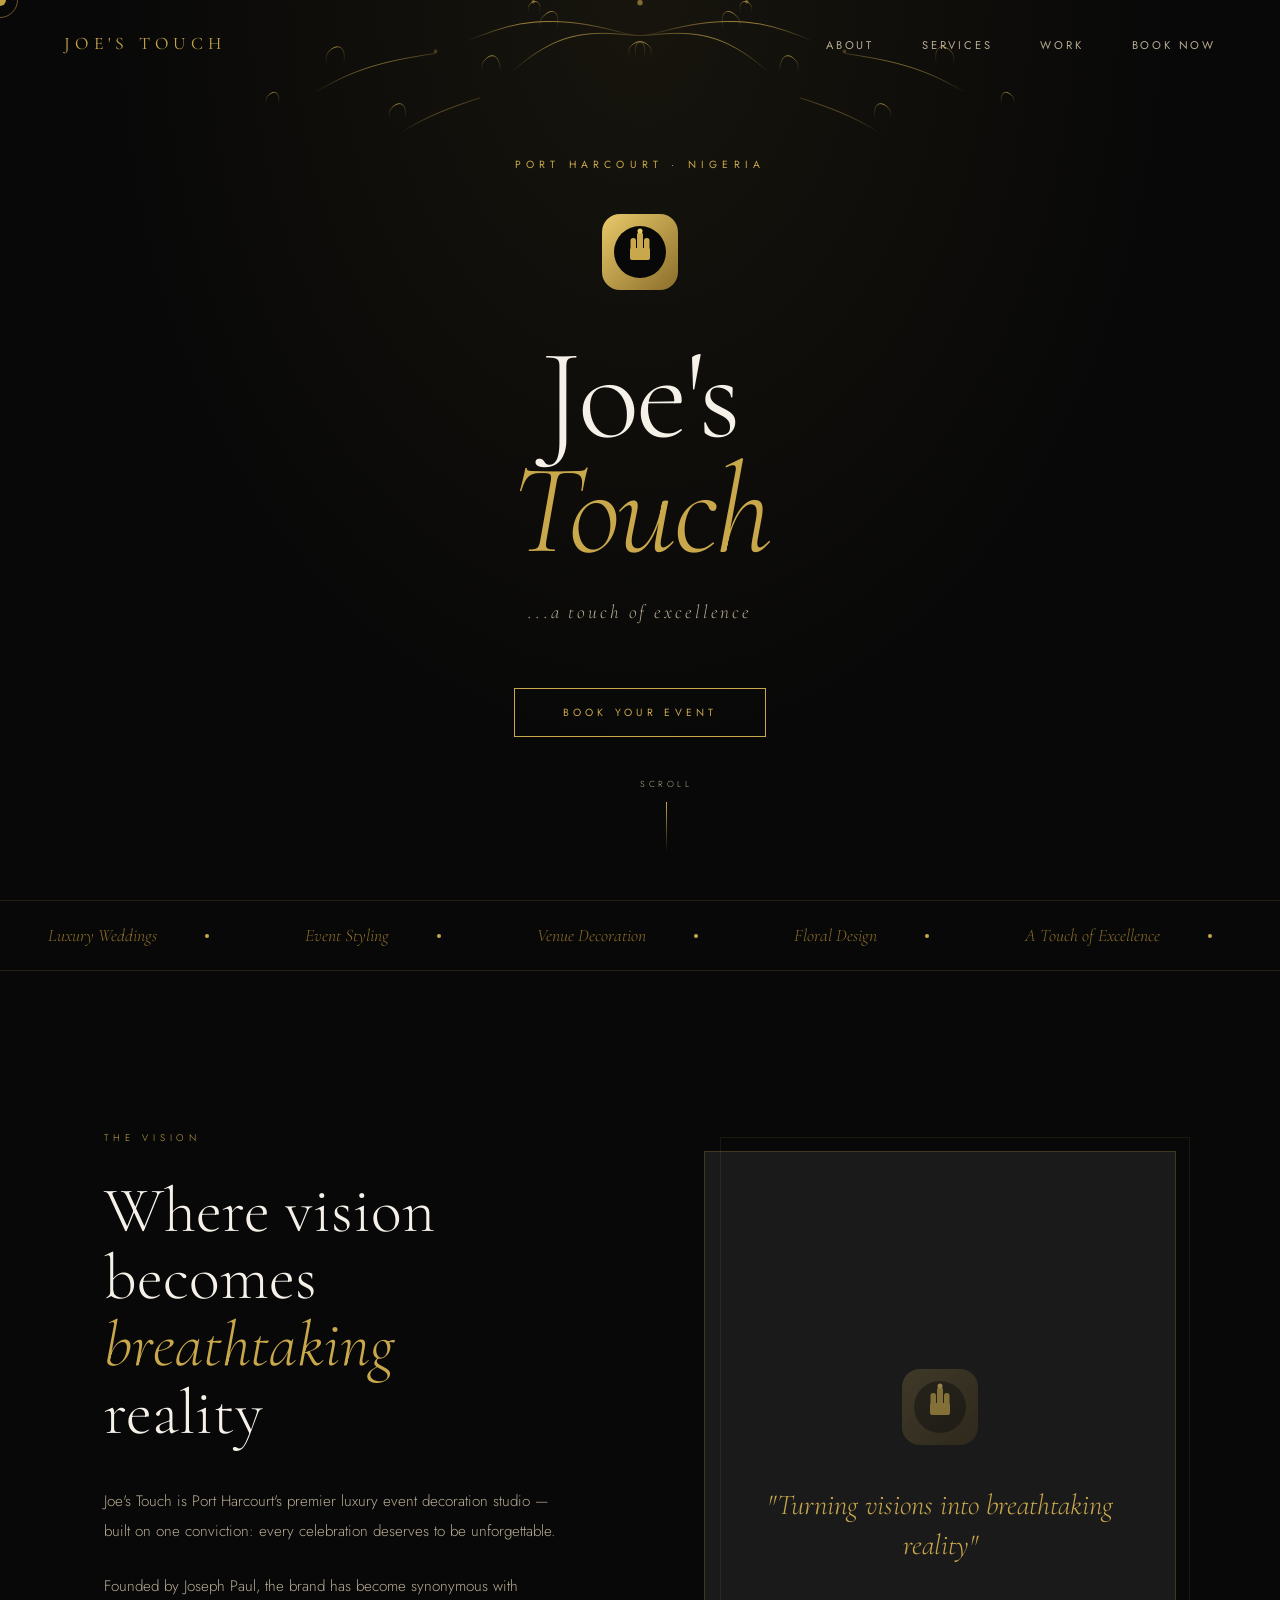
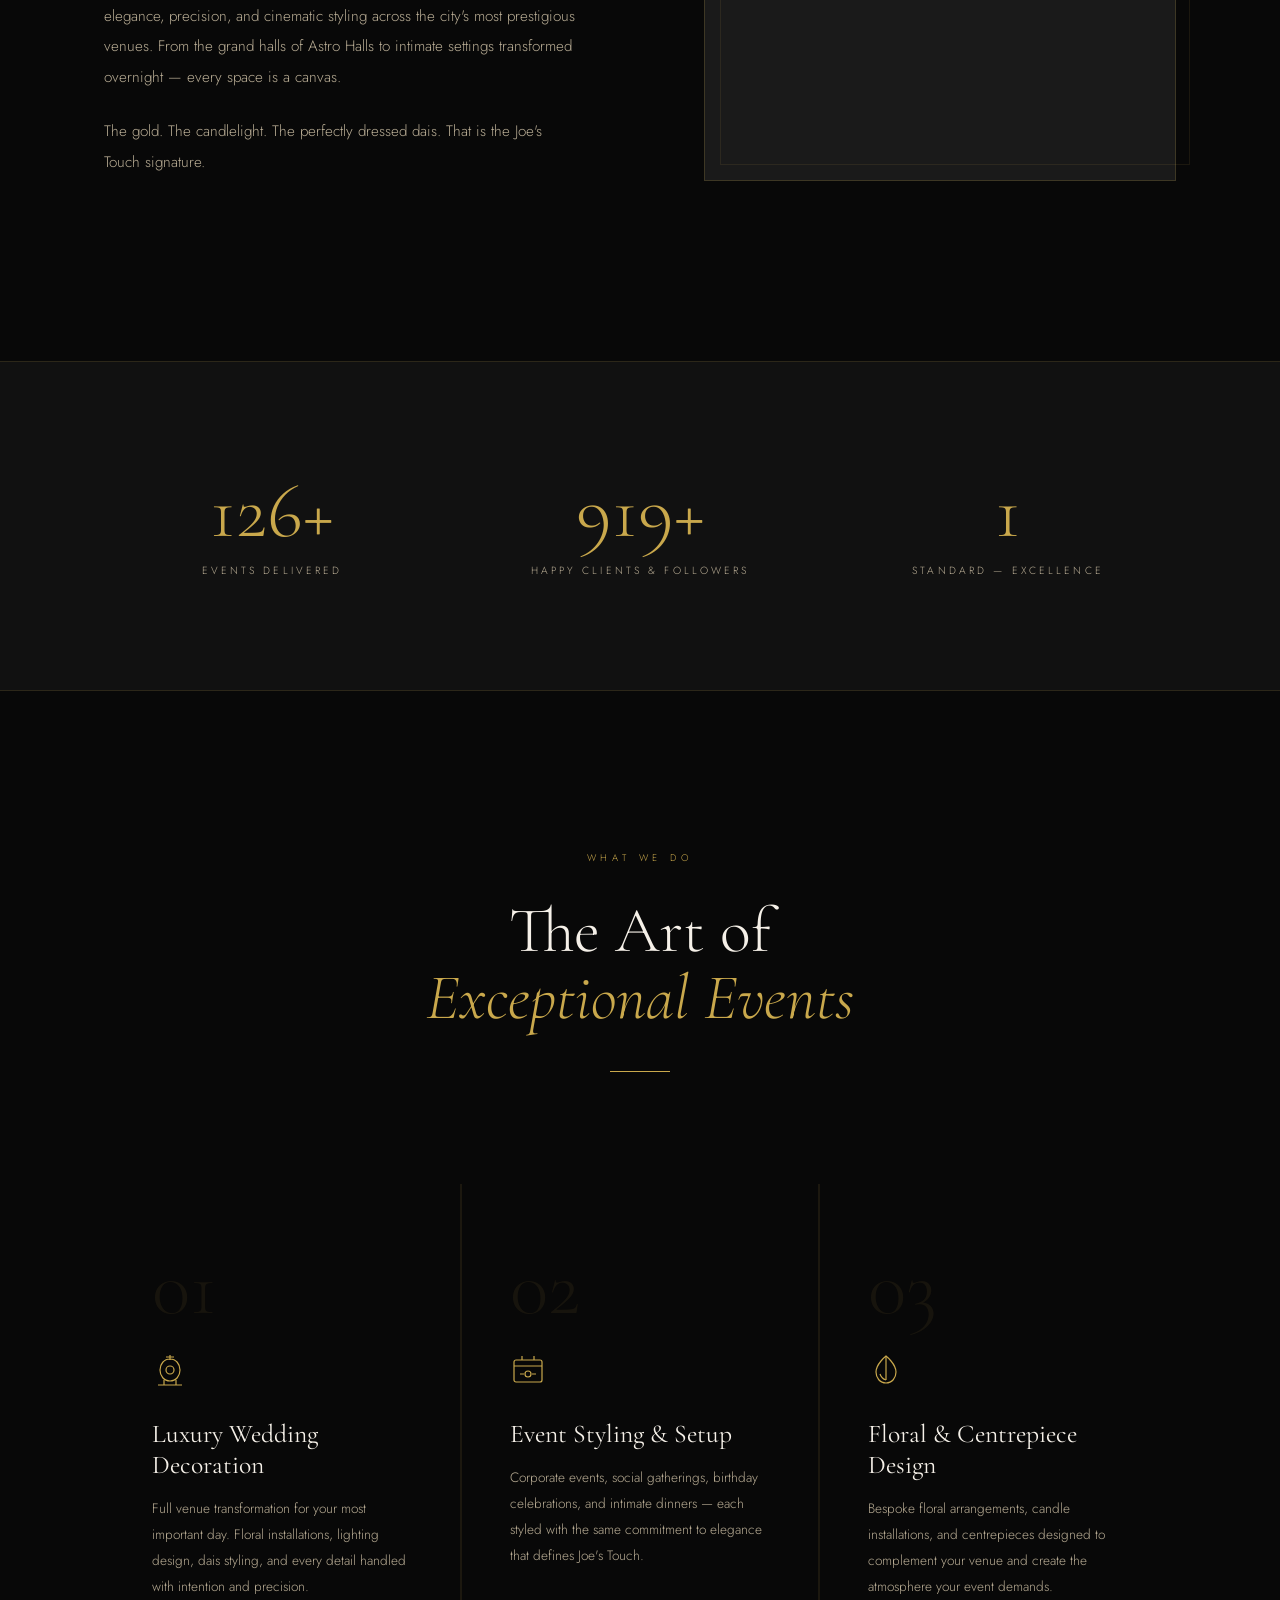
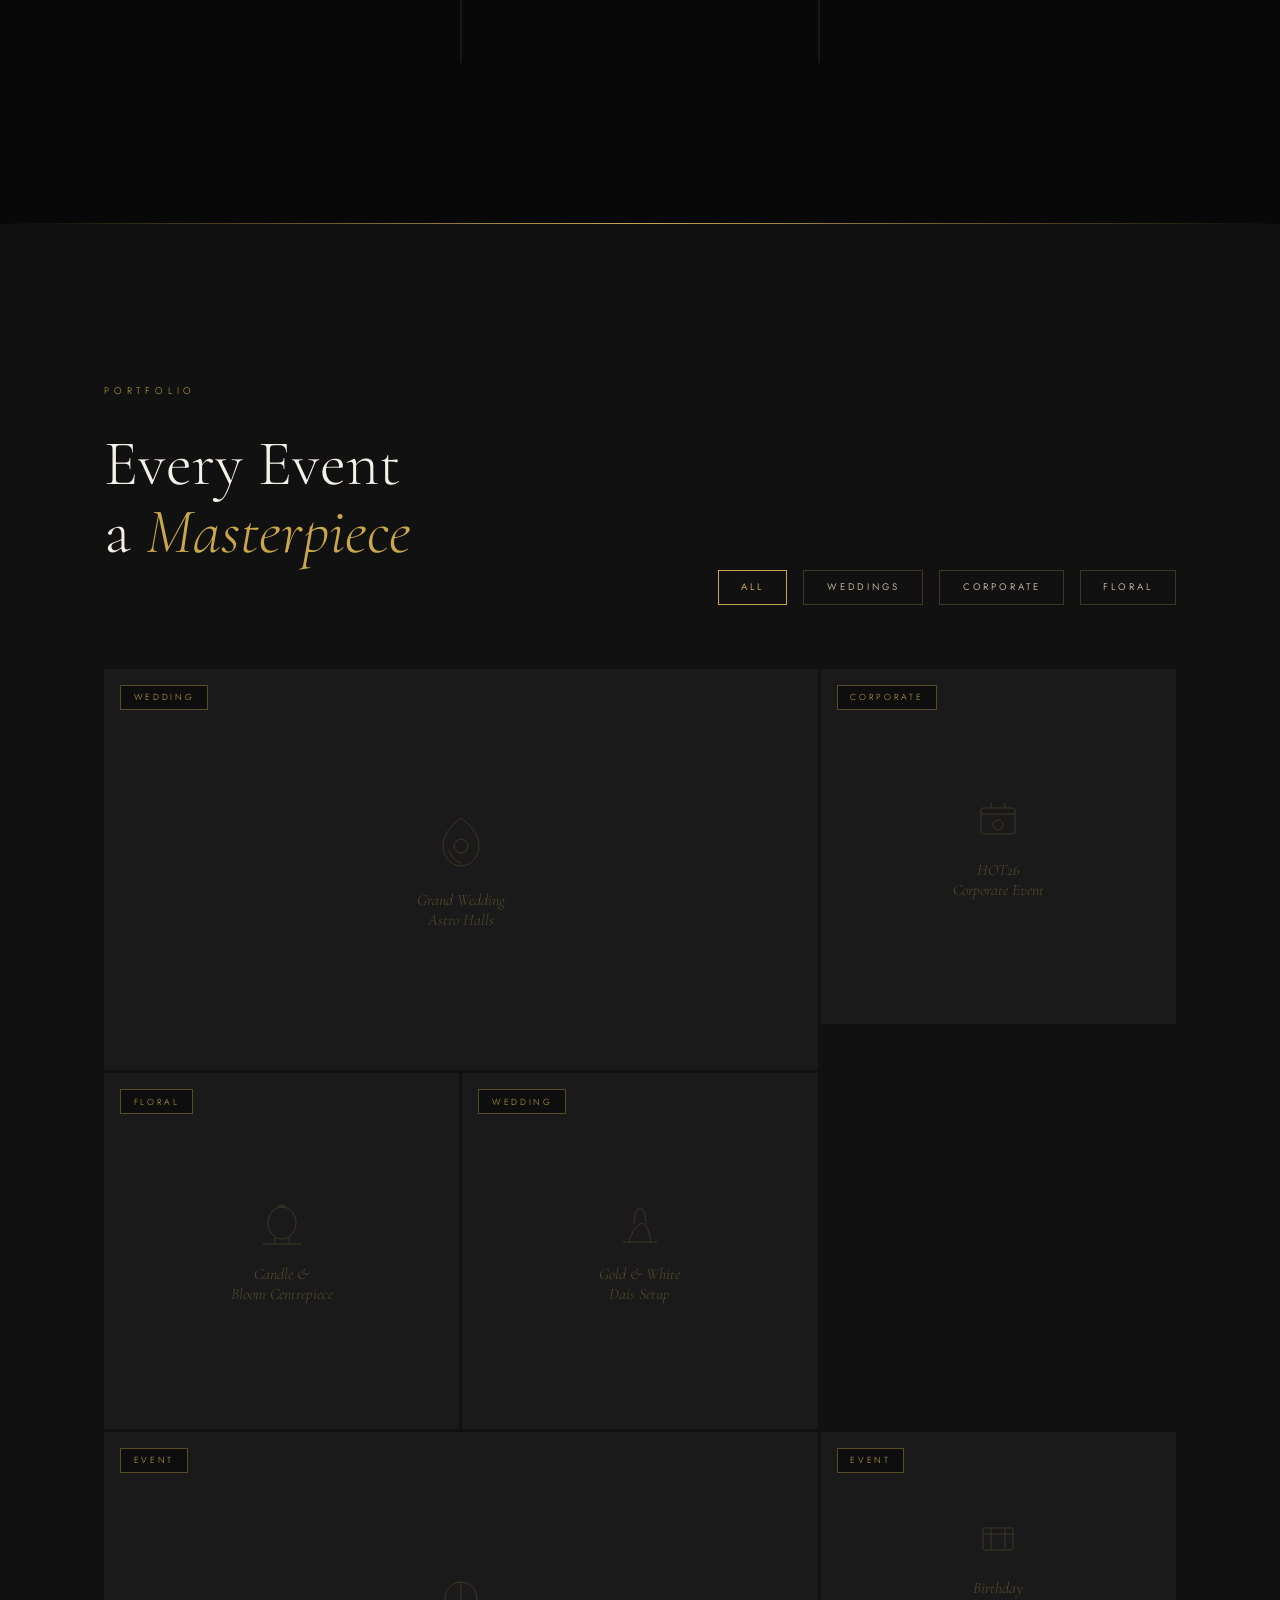
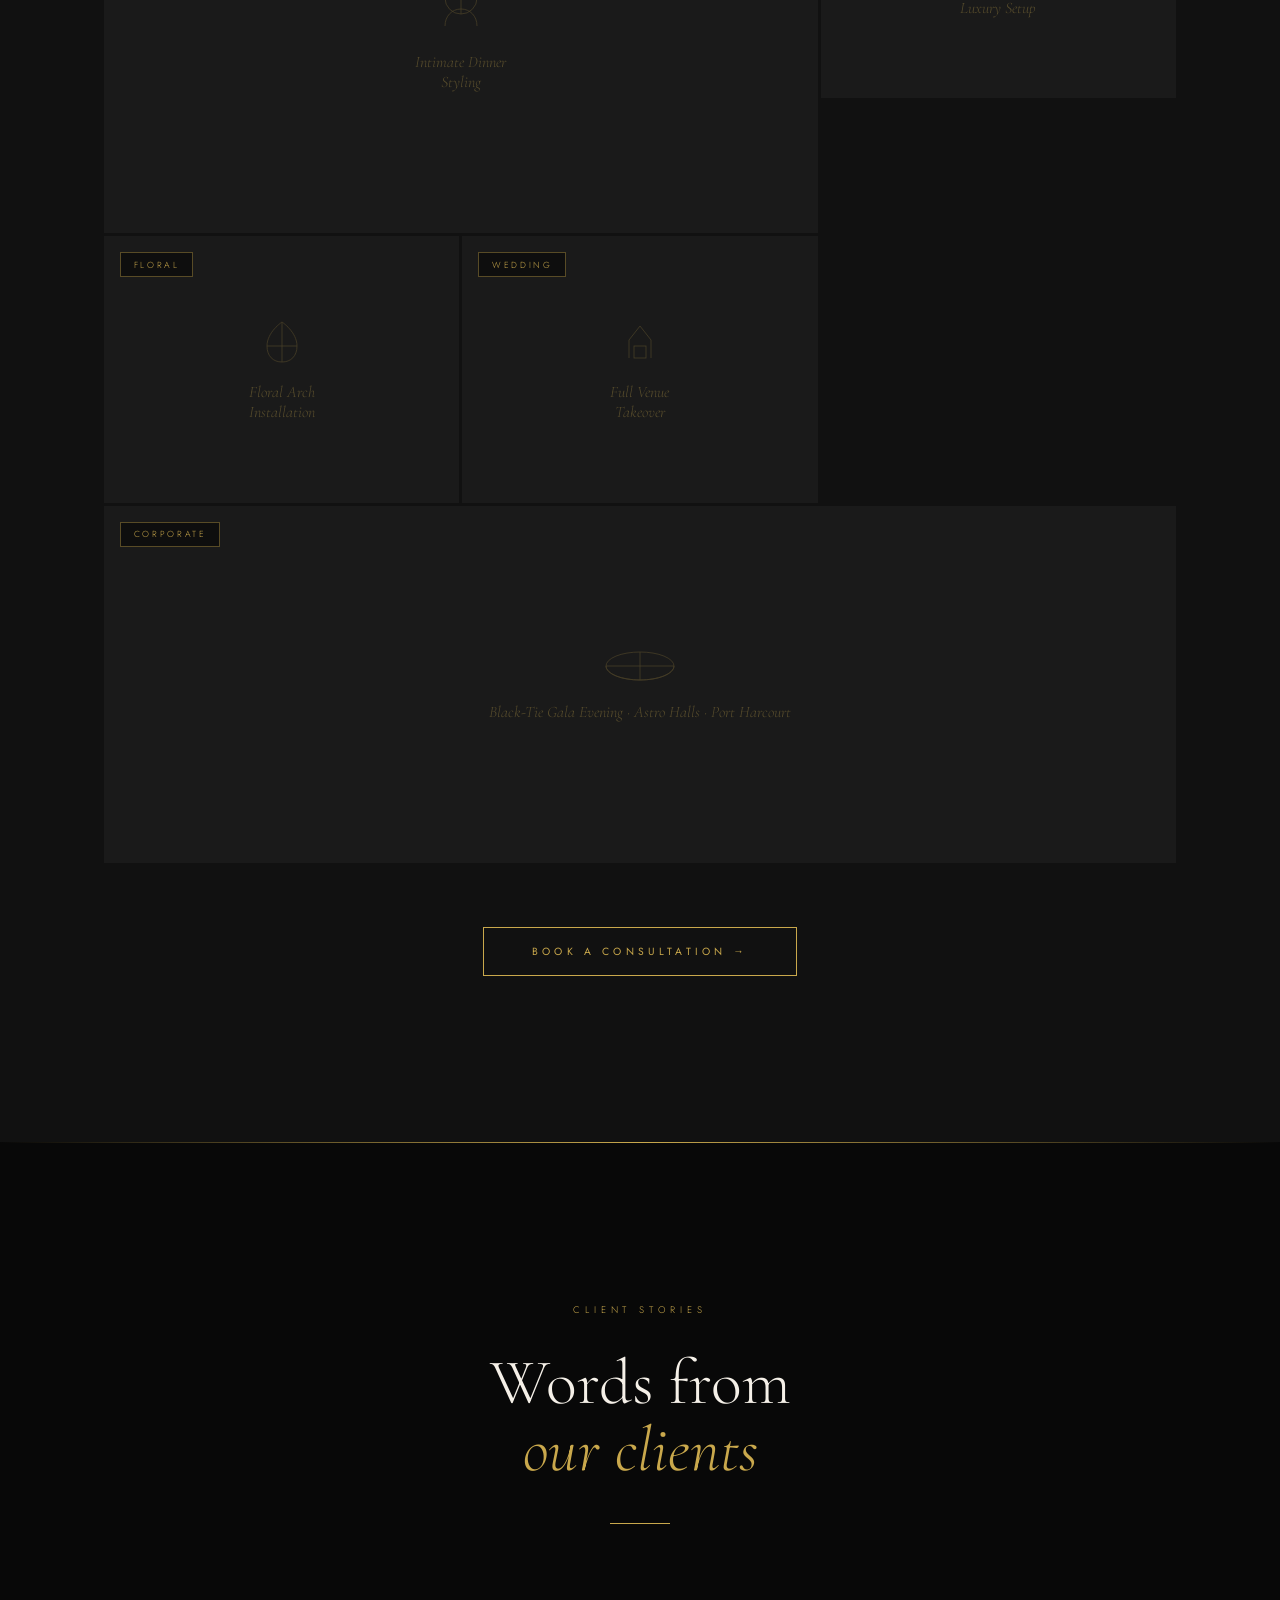
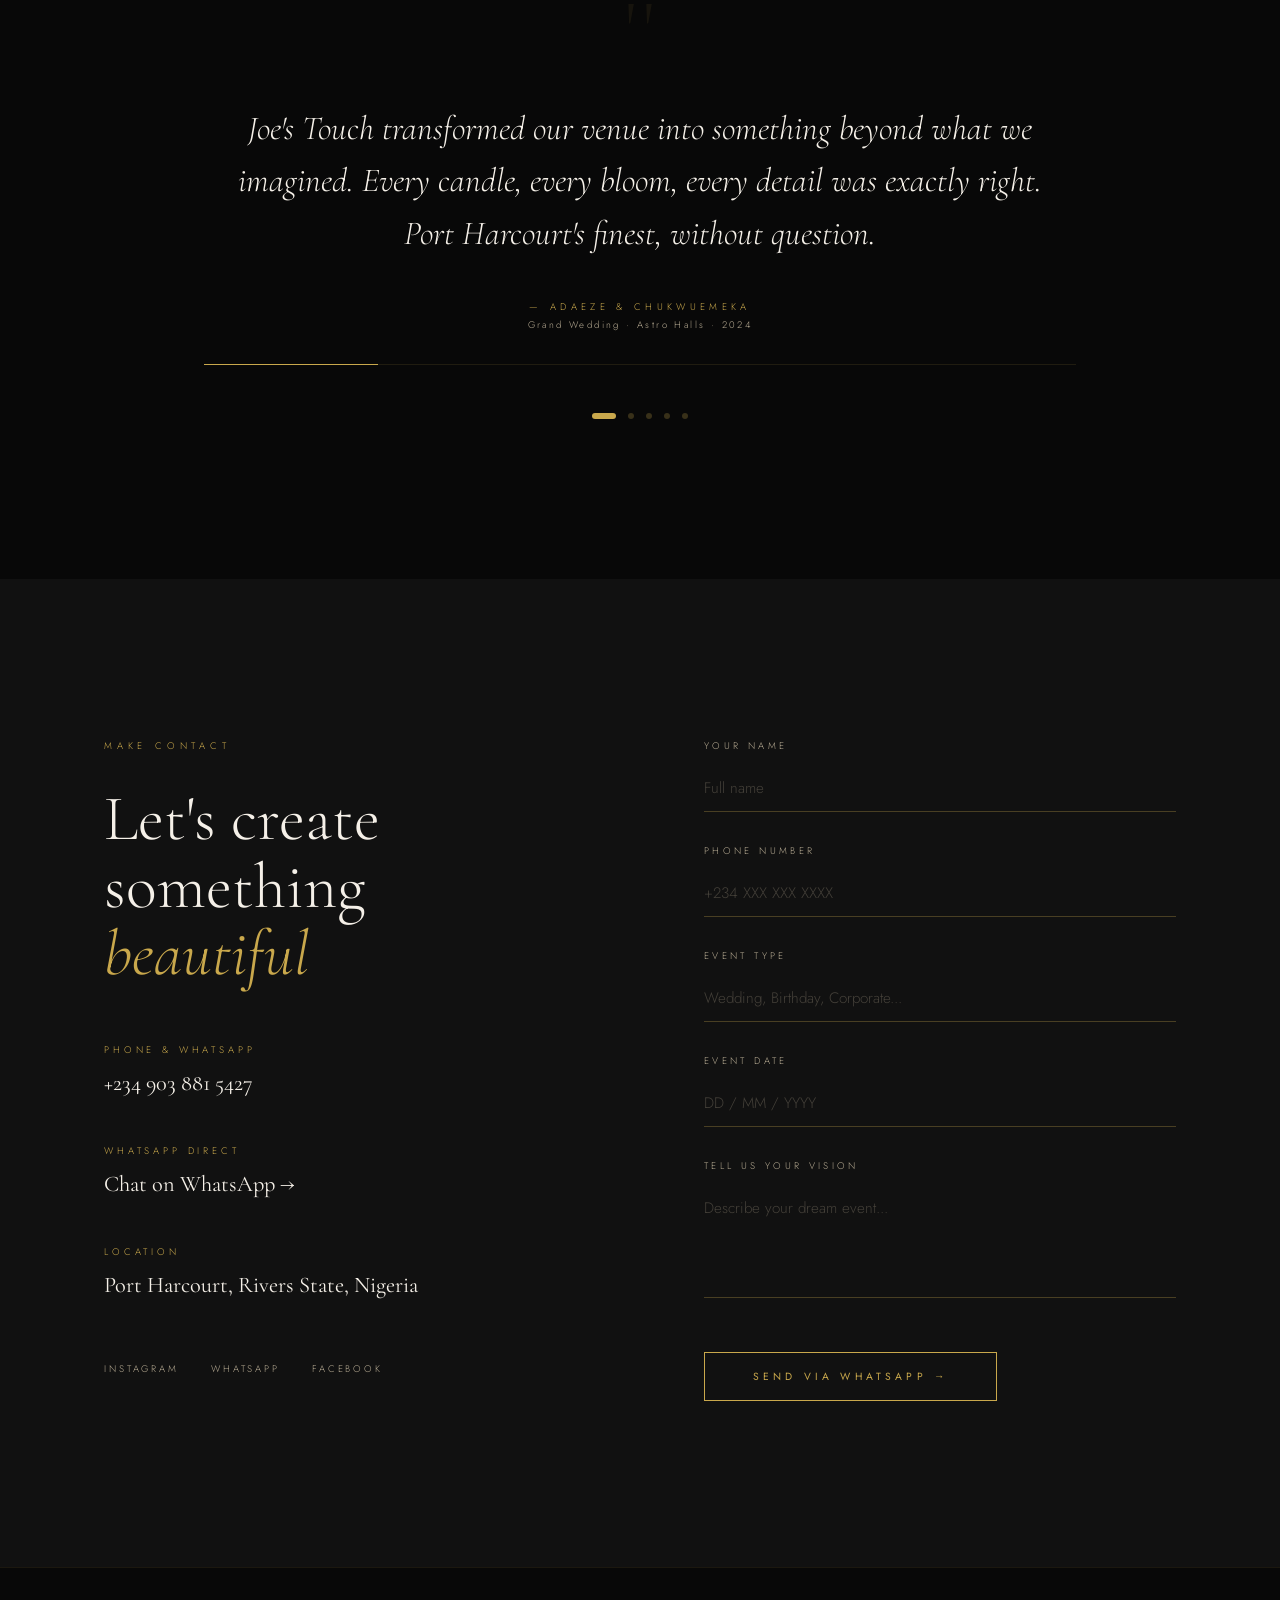
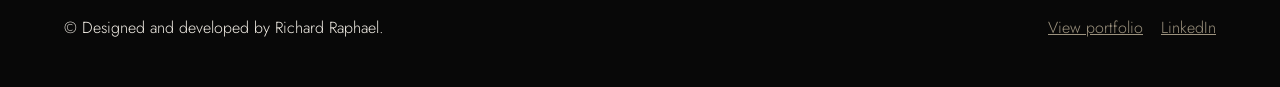
==== joestouch/index.html @ 9e983035 "Add Joe's Touch website concept - Implemented a custom cursor with a trailing ring effect. - Added s" ====
<!DOCTYPE html>
<html lang="en">

<head>
    <meta charset="UTF-8">
    <meta name="viewport" content="width=device-width, initial-scale=1.0">
    <title>Joe's Touch — A Touch of Excellence</title>
    <link rel="stylesheet"
        href="https://fonts.googleapis.com/css2?family=Cormorant+Garamond:ital,wght@0,300;0,400;0,600;0,700;1,300;1,400;1,600&family=Jost:wght@200;300;400;500&display=swap">
    <link rel="stylesheet" href="./style.css">
</head>

<body>

    <div class="cursor" id="cursor"></div>
    <div class="cursor-ring" id="cursorRing"></div>

    <!-- LIGHTBOXES (CSS :target) -->
    <div class="lightbox" id="lb1">
        <a class="lightbox-close" href="#!">✕ close</a>
        <div class="lightbox-inner">
            <svg class="lightbox-icon" width="80" height="80" viewBox="0 0 80 80" fill="none" stroke="#C9A84C"
                stroke-width=".8">
                <path d="M40 10 C40 10 20 26 20 46 C20 58 28 68 40 68 C52 68 60 58 60 46 C60 26 40 10 40 10Z" />
                <path d="M27 50C29 56 33 61 40 64" />
                <circle cx="40" cy="46" r="8" />
            </svg>
            <h2 class="lightbox-title">Grand Wedding at Astro Halls</h2>
            <p class="lightbox-sub">Wedding · Port Harcourt · 2024</p>
        </div>
    </div>
    <div class="lightbox" id="lb2">
        <a class="lightbox-close" href="#!">✕ close</a>
        <div class="lightbox-inner">
            <svg class="lightbox-icon" width="80" height="80" viewBox="0 0 80 80" fill="none" stroke="#C9A84C"
                stroke-width=".8">
                <rect x="10" y="20" width="60" height="44" rx="3" />
                <path d="M10 34 L70 34 M26 20 L26 10 M54 20 L54 10" />
                <circle cx="40" cy="50" r="8" />
            </svg>
            <h2 class="lightbox-title">HOT26 Corporate Event</h2>
            <p class="lightbox-sub">Corporate · Astro Halls · 2024</p>
        </div>
    </div>
    <div class="lightbox" id="lb3">
        <a class="lightbox-close" href="#!">✕ close</a>
        <div class="lightbox-inner">
            <svg class="lightbox-icon" width="80" height="80" viewBox="0 0 80 80" fill="none" stroke="#C9A84C"
                stroke-width=".8">
                <path
                    d="M40 8 L40 16 M34 12 L46 12 M16 40 C16 26 26 14 40 14 C54 14 64 26 64 40 C64 54 54 66 40 66 C26 66 16 54 16 40Z" />
                <path d="M28 64 L28 72 M52 64 L52 72 M10 72 L70 72" />
            </svg>
            <h2 class="lightbox-title">Candle & Bloom Centrepiece</h2>
            <p class="lightbox-sub">Floral · Private Event · 2024</p>
        </div>
    </div>
    <div class="lightbox" id="lb4">
        <a class="lightbox-close" href="#!">✕ close</a>
        <div class="lightbox-inner">
            <svg class="lightbox-icon" width="80" height="80" viewBox="0 0 80 80" fill="none" stroke="#C9A84C"
                stroke-width=".8">
                <path d="M20 70 C20 70 24 46 40 38 C56 30 60 70 60 70" />
                <path d="M30 38 C30 24 34 14 40 14 C46 14 50 24 50 38" />
                <path d="M14 70 L66 70" />
            </svg>
            <h2 class="lightbox-title">Gold & White Dais Setup</h2>
            <p class="lightbox-sub">Wedding · Port Harcourt · 2024</p>
        </div>
    </div>
    <div class="lightbox" id="lb5">
        <a class="lightbox-close" href="#!">✕ close</a>
        <div class="lightbox-inner">
            <svg class="lightbox-icon" width="80" height="80" viewBox="0 0 80 80" fill="none" stroke="#C9A84C"
                stroke-width=".8">
                <circle cx="40" cy="34" r="20" />
                <path d="M20 70 C20 58 29 50 40 50 C51 50 60 58 60 70" />
                <path d="M40 14 L40 54" />
            </svg>
            <h2 class="lightbox-title">Intimate Dinner Styling</h2>
            <p class="lightbox-sub">Private · Garden Setting · 2024</p>
        </div>
    </div>
    <div class="lightbox" id="lb6">
        <a class="lightbox-close" href="#!">✕ close</a>
        <div class="lightbox-inner">
            <svg class="lightbox-icon" width="80" height="80" viewBox="0 0 80 80" fill="none" stroke="#C9A84C"
                stroke-width=".8">
                <rect x="16" y="24" width="48" height="36" rx="2" />
                <path d="M16 36 L64 36 M28 24 L28 60 M52 24 L52 60" />
            </svg>
            <h2 class="lightbox-title">Birthday Luxury Setup</h2>
            <p class="lightbox-sub">Birthday · Port Harcourt · 2025</p>
        </div>
    </div>
    <div class="lightbox" id="lb7">
        <a class="lightbox-close" href="#!">✕ close</a>
        <div class="lightbox-inner">
            <svg class="lightbox-icon" width="80" height="80" viewBox="0 0 80 80" fill="none" stroke="#C9A84C"
                stroke-width=".8">
                <path d="M40 8 C40 8 16 22 16 44 C16 58 26 70 40 70 C54 70 64 58 64 44 C64 22 40 8 40 8Z" />
                <path d="M40 8 L40 70 M16 44 L64 44" />
            </svg>
            <h2 class="lightbox-title">Floral Arch Installation</h2>
            <p class="lightbox-sub">Wedding · PH Events Centre · 2025</p>
        </div>
    </div>
    <div class="lightbox" id="lb8">
        <a class="lightbox-close" href="#!">✕ close</a>
        <div class="lightbox-inner">
            <svg class="lightbox-icon" width="80" height="80" viewBox="0 0 80 80" fill="none" stroke="#C9A84C"
                stroke-width=".8">
                <path d="M20 60 L20 30 L40 14 L60 30 L60 60" />
                <rect x="30" y="42" width="20" height="18" />
            </svg>
            <h2 class="lightbox-title">Full Venue Takeover</h2>
            <p class="lightbox-sub">Wedding · Astro Halls · 2025</p>
        </div>
    </div>
    <div class="lightbox" id="lb9">
        <a class="lightbox-close" href="#!">✕ close</a>
        <div class="lightbox-inner">
            <svg class="lightbox-icon" width="80" height="80" viewBox="0 0 80 80" fill="none" stroke="#C9A84C"
                stroke-width=".8">
                <ellipse cx="40" cy="40" rx="30" ry="20" />
                <path d="M10 40 C10 52 24 62 40 62 C56 62 70 52 70 40" />
                <path d="M40 20 L40 62 M10 40 L70 40" />
            </svg>
            <h2 class="lightbox-title">Black-Tie Gala Evening</h2>
            <p class="lightbox-sub">Gala · Port Harcourt · 2025</p>
        </div>
    </div>

    <!-- NAV -->
    <nav id="nav">
        <a href="#hero" class="nav-logo">Joe's Touch</a>
        <ul class="nav-links">
            <li><a href="#about">About</a></li>
            <li><a href="#services">Services</a></li>
            <li><a href="#gallery">Work</a></li>
            <li><a href="#contact">Book Now</a></li>
        </ul>
    </nav>

    <!-- HERO -->
    <section id="hero">
        <div class="hero-bg"></div>
        <svg class="filigree-top" viewBox="0 0 1440 320" xmlns="http://www.w3.org/2000/svg"
            preserveAspectRatio="xMidYMin slice">
            <defs>
                <radialGradient id="fg" cx="50%" cy="0%" r="70%">
                    <stop offset="0%" stop-color="#C9A84C" stop-opacity=".9" />
                    <stop offset="100%" stop-color="#C9A84C" stop-opacity="0" />
                </radialGradient>
            </defs>
            <g fill="none" stroke="url(#fg)" stroke-width="1">
                <path d="M720,0 C720,0 720,60 720,80" />
                <path d="M720,40 C700,40 660,30 620,50 C580,70 560,100 540,110" />
                <path d="M720,40 C700,40 660,20 600,25 C560,28 520,50 490,60" />
                <path d="M720,40 C740,40 780,30 820,50 C860,70 880,100 900,110" />
                <path d="M720,40 C740,40 780,20 840,25 C880,28 920,50 950,60" />
                <path d="M490,60 C460,65 420,70 380,90 C350,105 330,120 310,130" />
                <path d="M540,110 C510,120 480,130 450,150 C430,165 410,170 390,165" />
                <path d="M950,60 C980,65 1020,70 1060,90 C1090,105 1110,120 1130,130" />
                <path d="M900,110 C930,120 960,130 990,150 C1010,165 1030,170 1050,165" />
                <path d="M620,50 C610,40 600,25 615,15 C625,8 635,18 620,50" />
                <path d="M560,100 C545,90 535,75 548,65 C558,57 568,70 560,100" />
                <path d="M380,90 C368,78 360,62 375,54 C386,48 394,62 380,90" />
                <path d="M450,150 C438,140 432,125 445,118 C455,112 462,126 450,150" />
                <path d="M820,50 C830,40 840,25 825,15 C815,8 805,18 820,50" />
                <path d="M880,100 C895,90 905,75 892,65 C882,57 872,70 880,100" />
                <path d="M1060,90 C1072,78 1080,62 1065,54 C1054,48 1046,62 1060,90" />
                <path d="M990,150 C1002,140 1008,125 995,118 C985,112 978,126 990,150" />
                <path d="M600,25 C592,15 592,5 600,2 C608,0 612,10 600,25" />
                <path d="M840,25 C848,15 848,5 840,2 C832,0 828,10 840,25" />
                <path d="M310,130 C298,122 295,110 305,105 C313,100 318,112 310,130" />
                <path d="M1130,130 C1142,122 1145,110 1135,105 C1127,100 1122,112 1130,130" />
                <path d="M720,80 C710,70 700,55 715,48 C725,43 730,55 720,80" />
                <path d="M720,80 C730,70 740,55 725,48 C715,43 710,55 720,80" />
                <circle cx="720" cy="3" r="3" fill="#C9A84C" opacity=".6" />
                <circle cx="600" cy="2" r="2" fill="#C9A84C" opacity=".4" />
                <circle cx="840" cy="2" r="2" fill="#C9A84C" opacity=".4" />
                <circle cx="490" cy="58" r="2" fill="#C9A84C" opacity=".3" />
                <circle cx="950" cy="58" r="2" fill="#C9A84C" opacity=".3" />
            </g>
        </svg>
        <div class="hero-content">
            <p class="hero-eyebrow">Port Harcourt · Nigeria</p>
            <svg class="hero-logo-icon" viewBox="0 0 80 80" xmlns="http://www.w3.org/2000/svg">
                <defs>
                    <linearGradient id="ig" x1="0%" y1="0%" x2="100%" y2="100%">
                        <stop offset="0%" stop-color="#E8C96A" />
                        <stop offset="100%" stop-color="#8B6E2A" />
                    </linearGradient>
                </defs>
                <rect x="2" y="2" width="76" height="76" rx="18" fill="url(#ig)" />
                <circle cx="40" cy="40" r="26" fill="#080808" />
                <g fill="#C9A84C">
                    <rect x="37" y="20" width="6" height="22" rx="3" />
                    <rect x="44" y="26" width="5.5" height="18" rx="2.5" />
                    <rect x="30.5" y="26" width="5.5" height="18" rx="2.5" />
                    <rect x="30" y="36" width="20" height="12" rx="2" />
                    <circle cx="40" cy="19" r="2.5" fill="#E8C96A" />
                </g>
            </svg>
            <h1 class="hero-title">Joe's<br><em>Touch</em></h1>
            <p class="hero-tagline">...a touch of excellence</p>
            <div class="hero-cta">
                <a href="#contact" class="btn-gold"><span>Book Your Event</span></a>
            </div>
        </div>
        <div class="hero-scroll">
            <span>Scroll</span>
            <div class="scroll-line"></div>
        </div>
    </section>

    <!-- MARQUEE -->
    <div class="marquee-wrap">
        <div class="marquee-track">
            <span class="marquee-item">Luxury Weddings <span class="marquee-dot"></span></span>
            <span class="marquee-item">Event Styling <span class="marquee-dot"></span></span>
            <span class="marquee-item">Venue Decoration <span class="marquee-dot"></span></span>
            <span class="marquee-item">Floral Design <span class="marquee-dot"></span></span>
            <span class="marquee-item">A Touch of Excellence <span class="marquee-dot"></span></span>
            <span class="marquee-item">Port Harcourt's Finest <span class="marquee-dot"></span></span>
            <span class="marquee-item">Luxury Weddings <span class="marquee-dot"></span></span>
            <span class="marquee-item">Event Styling <span class="marquee-dot"></span></span>
            <span class="marquee-item">Venue Decoration <span class="marquee-dot"></span></span>
            <span class="marquee-item">Floral Design <span class="marquee-dot"></span></span>
            <span class="marquee-item">A Touch of Excellence <span class="marquee-dot"></span></span>
            <span class="marquee-item">Port Harcourt's Finest <span class="marquee-dot"></span></span>
        </div>
    </div>

    <!-- ABOUT -->
    <section id="about">
        <div class="about-inner">
            <div class="about-left reveal">
                <p class="section-eyebrow">The Vision</p>
                <h2 class="section-title">Where vision<br>becomes <em>breathtaking</em><br>reality</h2>
                <p class="section-body">Joe's Touch is Port Harcourt's premier luxury event decoration studio — built on
                    one conviction: every celebration deserves to be unforgettable.</p>
                <p class="section-body">Founded by Joseph Paul, the brand has become synonymous with elegance,
                    precision, and cinematic styling across the city's most prestigious venues. From the grand halls of
                    Astro Halls to intimate settings transformed overnight — every space is a canvas.</p>
                <p class="section-body">The gold. The candlelight. The perfectly dressed dais. That is the Joe's Touch
                    signature.</p>
            </div>
            <div class="about-right reveal">
                <div class="about-frame">
                    <div class="about-frame-inner">
                        <svg class="about-frame-icon" viewBox="0 0 80 80" xmlns="http://www.w3.org/2000/svg">
                            <defs>
                                <linearGradient id="aig" x1="0%" y1="0%" x2="100%" y2="100%">
                                    <stop offset="0%" stop-color="#E8C96A" />
                                    <stop offset="100%" stop-color="#8B6E2A" />
                                </linearGradient>
                            </defs>
                            <rect x="2" y="2" width="76" height="76" rx="18" fill="url(#aig)" opacity=".3" />
                            <circle cx="40" cy="40" r="26" fill="rgba(8,8,8,.5)" />
                            <g fill="#C9A84C">
                                <rect x="37" y="20" width="6" height="22" rx="3" />
                                <rect x="44" y="26" width="5.5" height="18" rx="2.5" />
                                <rect x="30.5" y="26" width="5.5" height="18" rx="2.5" />
                                <rect x="30" y="36" width="20" height="12" rx="2" />
                                <circle cx="40" cy="19" r="2.5" fill="#E8C96A" />
                            </g>
                        </svg>
                        <p class="about-frame-text">"Turning visions into breathtaking reality"</p>
                    </div>
                </div>
            </div>
        </div>
    </section>

    <!-- STATS -->
    <div class="stats-strip">
        <div class="stats-inner">
            <div class="stat-item reveal">
                <div class="stat-number">126+</div>
                <div class="stat-label">Events Delivered</div>
            </div>
            <div class="stat-item reveal">
                <div class="stat-number">919+</div>
                <div class="stat-label">Happy Clients & Followers</div>
            </div>
            <div class="stat-item reveal">
                <div class="stat-number">1</div>
                <div class="stat-label">Standard — Excellence</div>
            </div>
        </div>
    </div>

    <!-- SERVICES -->
    <section id="services">
        <div class="services-inner">
            <div class="services-header reveal">
                <p class="section-eyebrow">What We Do</p>
                <h2 class="section-title" style="text-align:center;">The Art of<br><em>Exceptional Events</em></h2>
                <div class="section-line"></div>
            </div>
            <div class="services-grid">
                <div class="service-card reveal">
                    <div class="service-num">01</div>
                    <svg class="service-icon" viewBox="0 0 36 36" fill="none" stroke="currentColor" stroke-width="1.2">
                        <path
                            d="M18 3 L18 8 M14 5 L22 5 M8 18 C8 12 12 7 18 7 C24 7 28 12 28 18 C28 24 24 29 18 29 C12 29 8 24 8 18Z" />
                        <path d="M12 28 L12 33 M24 28 L24 33 M6 33 L30 33" />
                        <circle cx="18" cy="18" r="4" />
                    </svg>
                    <h3 class="service-title">Luxury Wedding Decoration</h3>
                    <p class="service-desc">Full venue transformation for your most important day. Floral installations,
                        lighting design, dais styling, and every detail handled with intention and precision.</p>
                </div>
                <div class="service-card reveal">
                    <div class="service-num">02</div>
                    <svg class="service-icon" viewBox="0 0 36 36" fill="none" stroke="currentColor" stroke-width="1.2">
                        <rect x="4" y="8" width="28" height="22" rx="2" />
                        <path d="M4 14 L32 14 M12 8 L12 4 M24 8 L24 4" />
                        <circle cx="18" cy="22" r="3" />
                        <path d="M14 22 L10 22 M22 22 L26 22" />
                    </svg>
                    <h3 class="service-title">Event Styling & Setup</h3>
                    <p class="service-desc">Corporate events, social gatherings, birthday celebrations, and intimate
                        dinners — each styled with the same commitment to elegance that defines Joe's Touch.</p>
                </div>
                <div class="service-card reveal">
                    <div class="service-num">03</div>
                    <svg class="service-icon" viewBox="0 0 36 36" fill="none" stroke="currentColor" stroke-width="1.2">
                        <path d="M18 4 C18 4 8 12 8 20 C8 26 12 31 18 31 C24 31 28 26 28 20 C28 12 18 4 18 4Z" />
                        <path d="M12 22 C13 25 15 27 18 28" />
                        <path d="M18 4 L18 28" />
                    </svg>
                    <h3 class="service-title">Floral & Centrepiece Design</h3>
                    <p class="service-desc">Bespoke floral arrangements, candle installations, and centrepieces designed
                        to complement your venue and create the atmosphere your event demands.</p>
                </div>
            </div>
        </div>
    </section>

    <div class="gold-rule"></div>

    <!-- GALLERY -->
    <section id="gallery">
        <div class="gallery-inner">
            <div class="gallery-header reveal">
                <div>
                    <p class="section-eyebrow">Portfolio</p>
                    <h2 class="section-title">Every Event<br>a <em>Masterpiece</em></h2>
                </div>
                <div class="gallery-filter" id="galleryFilter">
                    <button class="filter-btn active" data-filter="all">All</button>
                    <button class="filter-btn" data-filter="wedding">Weddings</button>
                    <button class="filter-btn" data-filter="corporate">Corporate</button>
                    <button class="filter-btn" data-filter="floral">Floral</button>
                </div>
            </div>

            <div class="gallery-track" id="galleryTrack">

                <a class="gallery-item" href="#lb1" data-cat="wedding" style="view-transition-name:gi1">
                    <div class="gallery-item-bg">
                        <svg class="gallery-placeholder-icon" width="64" height="64" viewBox="0 0 64 64" fill="none"
                            stroke="currentColor" stroke-width=".8">
                            <path d="M32 8 C32 8 14 20 14 36 C14 46 22 56 32 56 C42 56 50 46 50 36 C50 20 32 8 32 8Z" />
                            <path d="M20 40 C22 46 26 51 32 53" />
                            <circle cx="32" cy="36" r="7" />
                        </svg>
                        <span class="gallery-placeholder-label">Grand Wedding<br>Astro Halls</span>
                    </div>
                    <div class="gallery-overlay">
                        <div class="gallery-overlay-title">Grand Wedding at Astro Halls</div>
                        <div class="gallery-overlay-sub">Wedding · 2024</div>
                    </div>
                    <span class="gallery-tag">Wedding</span>
                </a>

                <a class="gallery-item" href="#lb2" data-cat="corporate" style="view-transition-name:gi2">
                    <div class="gallery-item-bg">
                        <svg class="gallery-placeholder-icon" width="50" height="50" viewBox="0 0 50 50" fill="none"
                            stroke="currentColor" stroke-width=".8">
                            <rect x="8" y="14" width="34" height="26" rx="2" />
                            <path d="M8 20 L42 20 M18 14 L18 8 M32 14 L32 8" />
                            <circle cx="25" cy="31" r="5" />
                        </svg>
                        <span class="gallery-placeholder-label">HOT26<br>Corporate Event</span>
                    </div>
                    <div class="gallery-overlay">
                        <div class="gallery-overlay-title">HOT26 Corporate Event</div>
                        <div class="gallery-overlay-sub">Corporate · 2024</div>
                    </div>
                    <span class="gallery-tag">Corporate</span>
                </a>

                <a class="gallery-item" href="#lb3" data-cat="floral" style="view-transition-name:gi3">
                    <div class="gallery-item-bg">
                        <svg class="gallery-placeholder-icon" width="50" height="50" viewBox="0 0 50 50" fill="none"
                            stroke="currentColor" stroke-width=".8">
                            <path
                                d="M25 6 L25 10 M21 8 L29 8 M11 25 C11 17 17 9 25 9 C33 9 39 17 39 25 C39 33 33 41 25 41 C17 41 11 33 11 25Z" />
                            <path d="M18 40 L18 46 M32 40 L32 46 M6 46 L44 46" />
                        </svg>
                        <span class="gallery-placeholder-label">Candle &<br>Bloom Centrepiece</span>
                    </div>
                    <div class="gallery-overlay">
                        <div class="gallery-overlay-title">Candle & Bloom Centrepiece</div>
                        <div class="gallery-overlay-sub">Floral · 2024</div>
                    </div>
                    <span class="gallery-tag">Floral</span>
                </a>

                <a class="gallery-item" href="#lb4" data-cat="wedding" style="view-transition-name:gi4">
                    <div class="gallery-item-bg">
                        <svg class="gallery-placeholder-icon" width="50" height="50" viewBox="0 0 50 50" fill="none"
                            stroke="currentColor" stroke-width=".8">
                            <path d="M14 44 C14 44 17 30 25 26 C33 22 36 44 36 44" />
                            <path d="M19 26 C19 18 21 10 25 10 C29 10 31 18 31 26" />
                            <path d="M8 44 L42 44" />
                        </svg>
                        <span class="gallery-placeholder-label">Gold & White<br>Dais Setup</span>
                    </div>
                    <div class="gallery-overlay">
                        <div class="gallery-overlay-title">Gold & White Dais Setup</div>
                        <div class="gallery-overlay-sub">Wedding · 2024</div>
                    </div>
                    <span class="gallery-tag">Wedding</span>
                </a>

                <a class="gallery-item" href="#lb5" data-cat="floral" style="view-transition-name:gi5">
                    <div class="gallery-item-bg">
                        <svg class="gallery-placeholder-icon" width="64" height="64" viewBox="0 0 64 64" fill="none"
                            stroke="currentColor" stroke-width=".8">
                            <circle cx="32" cy="26" r="16" />
                            <path d="M16 54 C16 44 23 37 32 37 C41 37 48 44 48 54" />
                            <path d="M32 10 L32 42" />
                        </svg>
                        <span class="gallery-placeholder-label">Intimate Dinner<br>Styling</span>
                    </div>
                    <div class="gallery-overlay">
                        <div class="gallery-overlay-title">Intimate Dinner Styling</div>
                        <div class="gallery-overlay-sub">Private Event · 2024</div>
                    </div>
                    <span class="gallery-tag">Event</span>
                </a>

                <a class="gallery-item" href="#lb6" data-cat="corporate" style="view-transition-name:gi6">
                    <div class="gallery-item-bg">
                        <svg class="gallery-placeholder-icon" width="50" height="50" viewBox="0 0 50 50" fill="none"
                            stroke="currentColor" stroke-width=".8">
                            <rect x="10" y="16" width="30" height="22" rx="1" />
                            <path d="M10 22 L40 22 M18 16 L18 38 M32 16 L32 38" />
                        </svg>
                        <span class="gallery-placeholder-label">Birthday<br>Luxury Setup</span>
                    </div>
                    <div class="gallery-overlay">
                        <div class="gallery-overlay-title">Birthday Luxury Setup</div>
                        <div class="gallery-overlay-sub">Birthday · 2025</div>
                    </div>
                    <span class="gallery-tag">Event</span>
                </a>

                <a class="gallery-item" href="#lb7" data-cat="floral" style="view-transition-name:gi7">
                    <div class="gallery-item-bg">
                        <svg class="gallery-placeholder-icon" width="50" height="50" viewBox="0 0 50 50" fill="none"
                            stroke="currentColor" stroke-width=".8">
                            <path d="M25 6 C25 6 10 16 10 30 C10 40 16 46 25 46 C34 46 40 40 40 30 C40 16 25 6 25 6Z" />
                            <path d="M25 6 L25 46 M10 30 L40 30" />
                        </svg>
                        <span class="gallery-placeholder-label">Floral Arch<br>Installation</span>
                    </div>
                    <div class="gallery-overlay">
                        <div class="gallery-overlay-title">Floral Arch Installation</div>
                        <div class="gallery-overlay-sub">Wedding · 2025</div>
                    </div>
                    <span class="gallery-tag">Floral</span>
                </a>

                <a class="gallery-item" href="#lb8" data-cat="wedding" style="view-transition-name:gi8">
                    <div class="gallery-item-bg">
                        <svg class="gallery-placeholder-icon" width="50" height="50" viewBox="0 0 50 50" fill="none"
                            stroke="currentColor" stroke-width=".8">
                            <path d="M14 42 L14 24 L25 10 L36 24 L36 42" />
                            <rect x="19" y="30" width="12" height="12" />
                        </svg>
                        <span class="gallery-placeholder-label">Full Venue<br>Takeover</span>
                    </div>
                    <div class="gallery-overlay">
                        <div class="gallery-overlay-title">Full Venue Takeover</div>
                        <div class="gallery-overlay-sub">Wedding · 2025</div>
                    </div>
                    <span class="gallery-tag">Wedding</span>
                </a>

                <a class="gallery-item" href="#lb9" data-cat="corporate" style="view-transition-name:gi9">
                    <div class="gallery-item-bg">
                        <svg class="gallery-placeholder-icon" width="80" height="40" viewBox="0 0 80 40" fill="none"
                            stroke="currentColor" stroke-width=".8">
                            <ellipse cx="40" cy="20" rx="34" ry="14" />
                            <path d="M6 20 C6 28 22 34 40 34 C58 34 74 28 74 20" />
                            <path d="M40 6 L40 34 M6 20 L74 20" />
                        </svg>
                        <span class="gallery-placeholder-label">Black-Tie Gala Evening · Astro Halls · Port
                            Harcourt</span>
                    </div>
                    <div class="gallery-overlay">
                        <div class="gallery-overlay-title">Black-Tie Gala Evening</div>
                        <div class="gallery-overlay-sub">Gala · Port Harcourt · 2025</div>
                    </div>
                    <span class="gallery-tag">Corporate</span>
                </a>

            </div><!-- /gallery-track -->

            <div style="text-align:center; margin-top:4rem;" class="reveal">
                <a href="#contact" class="btn-gold"><span>Book a Consultation →</span></a>
            </div>
        </div>
    </section>

    <div class="gold-rule"></div>

    <!-- TESTIMONIALS -->
    <section id="testimonials">
        <div class="testimonials-inner">
            <div class="testi-header reveal">
                <p class="section-eyebrow">Client Stories</p>
                <h2 class="section-title" style="text-align:center;">Words from<br><em>our clients</em></h2>
                <div class="section-line"></div>
            </div>

            <div class="testi-track-wrap reveal">
                <div class="testi-track" id="testiTrack">

                    <div class="testi-slide">
                        <span class="testi-quote-mark">"</span>
                        <p class="testi-text">Joe's Touch transformed our venue into something beyond what we imagined.
                            Every candle, every bloom, every detail was exactly right. Port Harcourt's finest, without
                            question.</p>
                        <p class="testi-author">— Adaeze & Chukwuemeka</p>
                        <p class="testi-event">Grand Wedding · Astro Halls · 2024</p>
                    </div>

                    <div class="testi-slide">
                        <span class="testi-quote-mark">"</span>
                        <p class="testi-text">We handed Joseph a concept on a piece of paper. What he delivered on the
                            day made us cry. The dais, the florals, the lighting — it was cinema. Pure cinema.</p>
                        <p class="testi-author">— Blessing & Emeka Okafor</p>
                        <p class="testi-event">White Wedding · PH Events Centre · 2024</p>
                    </div>

                    <div class="testi-slide">
                        <span class="testi-quote-mark">"</span>
                        <p class="testi-text">For HOT26 we needed someone who understood luxury without being told
                            twice. Joe's Touch delivered that and more. Every guest kept asking who did the decor.</p>
                        <p class="testi-author">— HOT26 Event Committee</p>
                        <p class="testi-event">Corporate Event · Port Harcourt · 2024</p>
                    </div>

                    <div class="testi-slide">
                        <span class="testi-quote-mark">"</span>
                        <p class="testi-text">I've worked with decorators across the south-south and nobody touches
                            Joseph's eye for detail. He doesn't just decorate — he creates an atmosphere. Book him
                            before he gets fully booked.</p>
                        <p class="testi-author">— Tonia Raphael</p>
                        <p class="testi-event">Birthday Celebration · Port Harcourt · 2025</p>
                    </div>

                    <div class="testi-slide">
                        <span class="testi-quote-mark">"</span>
                        <p class="testi-text">The centrepieces alone had our guests taking photos for hours. That gold
                            and candlelight combination he created was absolutely breathtaking. We will be back.</p>
                        <p class="testi-author">— Miracle & David Chuku</p>
                        <p class="testi-event">Intimate Dinner · Private Venue · 2025</p>
                    </div>

                </div>

                <div class="testi-progress">
                    <div class="testi-progress-fill" id="testiProgress"></div>
                </div>

                <div class="testi-dots" id="testiDots">
                    <button class="testi-dot active" data-idx="0"></button>
                    <button class="testi-dot" data-idx="1"></button>
                    <button class="testi-dot" data-idx="2"></button>
                    <button class="testi-dot" data-idx="3"></button>
                    <button class="testi-dot" data-idx="4"></button>
                </div>
            </div>
        </div>
    </section>

    <!-- CONTACT -->
    <section id="contact">
        <div class="contact-inner">
            <div class="contact-left reveal">
                <p class="section-eyebrow">Make Contact</p>
                <h2 class="section-title" style="margin-bottom:3.5rem;">Let's create<br>something <em>beautiful</em>
                </h2>
                <div class="contact-detail">
                    <p class="contact-detail-label">Phone & WhatsApp</p>
                    <a href="tel:+2349038815427" class="contact-detail-value">+234 903 881 5427</a>
                </div>
                <div class="contact-detail">
                    <p class="contact-detail-label">WhatsApp Direct</p>
                    <a href="https://wa.me/2349038815427" class="contact-detail-value" target="_blank">Chat on WhatsApp
                        →</a>
                </div>
                <div class="contact-detail">
                    <p class="contact-detail-label">Location</p>
                    <span class="contact-detail-value" style="cursor:default;">Port Harcourt, Rivers State,
                        Nigeria</span>
                </div>
                <div class="social-links">
                    <a href="https://instagram.com/joestouch_" class="social-link" target="_blank">Instagram</a>
                    <a href="https://wa.me/2349038815427" class="social-link" target="_blank">WhatsApp</a>
                    <a href="#" class="social-link">Facebook</a>
                </div>
            </div>
            <div class="contact-right reveal">
                <div class="form-group">
                    <label class="form-label">Your Name</label>
                    <input type="text" class="form-input" placeholder="Full name">
                </div>
                <div class="form-group">
                    <label class="form-label">Phone Number</label>
                    <input type="tel" class="form-input" placeholder="+234 XXX XXX XXXX">
                </div>
                <div class="form-group">
                    <label class="form-label">Event Type</label>
                    <input type="text" class="form-input" placeholder="Wedding, Birthday, Corporate...">
                </div>
                <div class="form-group">
                    <label class="form-label">Event Date</label>
                    <input type="text" class="form-input" placeholder="DD / MM / YYYY">
                </div>
                <div class="form-group">
                    <label class="form-label">Tell us your vision</label>
                    <textarea class="form-textarea" rows="4" placeholder="Describe your dream event..."></textarea>
                </div>
                <a href="https://wa.me/2349038815427" target="_blank" class="btn-gold"
                    style="margin-top:1rem;display:inline-block;"><span>Send via WhatsApp →</span></a>
            </div>
        </div>
    </section>

    <!-- FOOTER -->
    <!-- <footer>
        <div class="footer-logo">Joe's Touch</div>
        <div class="footer-copy">© 2026 Joe's Touch · Port Harcourt · ...a touch of excellence</div>
    </footer> -->
    <footer>
        <span>© Designed and developed by Richard Raphael.</span>
        <div class="socials">
            <a href="https://richardraphael.com" target="_blank" rel="noopener">View portfolio</a>
            <a href="https://www.linkedin.com/in/rich-tech123" target="_blank" rel="noopener">LinkedIn</a>
        </div>
    </footer>

    <script src="./script.js"></script>
</body>

</html>
---- joestouch/style.css ----
*,
*::before,
*::after {
    margin: 0;
    padding: 0;
    box-sizing: border-box;
}

:root {
    --gold: #C9A84C;
    --gold-light: #E8C96A;
    --gold-pale: #F5E9C4;
    --gold-dim: #8B6E2A;
    --black: #080808;
    --black-2: #111111;
    --black-3: #1A1A1A;
    --cream: #F5F0E8;
    --cream-dim: #B8AC94;
}

::selection {
    background: var(--black-3);
    color: var(--gold);
}

html {
    scroll-behavior: smooth;
}

body {
    background: var(--black);
    color: var(--cream);
    font-family: 'Jost', sans-serif;
    font-weight: 300;
    overflow-x: hidden;
    cursor: none;
}

/* ── CURSOR ─────────────────────────────── */
.cursor {
    position: fixed;
    width: 12px;
    height: 12px;
    background: var(--gold);
    border-radius: 50%;
    pointer-events: none;
    z-index: 9999;
    transform: translate(-50%, -50%);
    transition: width .3s, height .3s;
    mix-blend-mode: difference;
}

.cursor-ring {
    position: fixed;
    width: 36px;
    height: 36px;
    border: 1px solid var(--gold);
    border-radius: 50%;
    pointer-events: none;
    z-index: 9998;
    transform: translate(-50%, -50%);
    opacity: .5;
}

/* ── NAV ─────────────────────────────────── */
nav {
    position: fixed;
    top: 0;
    left: 0;
    right: 0;
    z-index: 100;
    padding: 2rem 4rem;
    display: flex;
    justify-content: space-between;
    align-items: center;
    transition: background .4s;
}

.nav-logo {
    font-family: 'Cormorant Garamond', serif;
    font-size: 1.1rem;
    font-weight: 400;
    letter-spacing: .3em;
    text-transform: uppercase;
    color: var(--gold);
    text-decoration: none;
}

.nav-links {
    display: flex;
    gap: 3rem;
    list-style: none;
}

.nav-links a {
    font-size: .7rem;
    font-weight: 400;
    letter-spacing: .25em;
    text-transform: uppercase;
    color: var(--cream-dim);
    text-decoration: none;
    transition: color .3s;
    position: relative;
}

.nav-links a::after {
    content: '';
    position: absolute;
    bottom: -4px;
    left: 0;
    width: 0;
    height: 1px;
    background: var(--gold);
    transition: width .4s;
}

.nav-links a:hover {
    color: var(--gold);
}

.nav-links a:hover::after {
    width: 100%;
}

/* ── HERO ────────────────────────────────── */
#hero {
    position: relative;
    height: 100vh;
    display: flex;
    align-items: center;
    justify-content: center;
    overflow: hidden;
}

.hero-bg {
    position: absolute;
    inset: 0;
    background: radial-gradient(ellipse at 50% 0%, rgba(201, 168, 76, .08) 0%, transparent 60%);
}

.filigree-top {
    position: absolute;
    top: 0;
    left: 0;
    right: 0;
    width: 100%;
    opacity: 0;
    animation: filigreeReveal 2.5s ease .5s forwards;
    pointer-events: none;
}

@keyframes filigreeReveal {
    from {
        opacity: 0;
        transform: translateY(-20px);
    }

    to {
        opacity: 1;
        transform: translateY(0);
    }
}

.hero-content {
    text-align: center;
    z-index: 2;
    position: relative;
}

.hero-eyebrow {
    font-size: .65rem;
    font-weight: 400;
    letter-spacing: .5em;
    text-transform: uppercase;
    color: var(--gold);
    margin-bottom: 2.5rem;
    opacity: 0;
    animation: fadeUp 1s ease 1s forwards;
}

.hero-logo-icon {
    width: 80px;
    height: 80px;
    margin: 0 auto 2.5rem;
    opacity: 0;
    animation: fadeUp 1s ease 1.2s forwards;
}

.hero-title {
    font-family: 'Cormorant Garamond', serif;
    font-size: clamp(4rem, 10vw, 9rem);
    font-weight: 300;
    line-height: .9;
    letter-spacing: -.02em;
    color: var(--cream);
    margin-bottom: .5rem;
    opacity: 0;
    animation: fadeUp 1s ease 1.4s forwards;
}

.hero-title em {
    font-style: italic;
    color: var(--gold);
}

.hero-tagline {
    font-family: 'Cormorant Garamond', serif;
    font-size: clamp(.9rem, 2vw, 1.2rem);
    font-weight: 300;
    font-style: italic;
    letter-spacing: .15em;
    color: var(--cream-dim);
    margin-top: 2rem;
    opacity: 0;
    animation: fadeUp 1s ease 1.8s forwards;
}

.hero-cta {
    margin-top: 4rem;
    opacity: 0;
    animation: fadeUp 1s ease 2.2s forwards;
}

.btn-gold {
    display: inline-block;
    padding: 1rem 3rem;
    border: 1px solid var(--gold);
    color: var(--gold);
    font-size: .65rem;
    font-weight: 400;
    letter-spacing: .4em;
    text-transform: uppercase;
    text-decoration: none;
    position: relative;
    overflow: hidden;
    transition: color .4s;
}

.btn-gold::before {
    content: '';
    position: absolute;
    inset: 0;
    background: var(--gold);
    transform: translateX(-101%);
    transition: transform .4s;
}

.btn-gold:hover {
    color: var(--black);
}

.btn-gold:hover::before {
    transform: translateX(0);
}

.btn-gold span {
    position: relative;
    z-index: 1;
}

.hero-scroll {
    position: absolute;
    bottom: 3rem;
    left: 50%;
    transform: translateX(-50%);
    display: flex;
    flex-direction: column;
    align-items: center;
    gap: .75rem;
    opacity: 0;
    animation: fadeUp 1s ease 2.8s forwards;
}

.hero-scroll span {
    font-size: .55rem;
    letter-spacing: .4em;
    text-transform: uppercase;
    color: var(--cream-dim);
}

.scroll-line {
    width: 1px;
    height: 50px;
    background: linear-gradient(to bottom, var(--gold), transparent);
    animation: scrollPulse 2s ease-in-out infinite;
}

@keyframes scrollPulse {

    0%,
    100% {
        opacity: 1;
        transform: scaleY(1);
        transform-origin: top;
    }

    50% {
        opacity: .4;
        transform: scaleY(.5);
        transform-origin: top;
    }
}

@keyframes fadeUp {
    from {
        opacity: 0;
        transform: translateY(30px);
    }

    to {
        opacity: 1;
        transform: translateY(0);
    }
}

/* ── SHARED UTILS ────────────────────────── */
.section-line {
    width: 60px;
    height: 1px;
    background: var(--gold);
    margin: 0 auto 3rem;
}

.section-eyebrow {
    font-size: .6rem;
    letter-spacing: .5em;
    text-transform: uppercase;
    color: var(--gold);
    margin-bottom: 2rem;
}

.section-title {
    font-family: 'Cormorant Garamond', serif;
    font-size: clamp(2.5rem, 5vw, 4.5rem);
    font-weight: 300;
    line-height: 1.05;
    color: var(--cream);
    margin-bottom: 2.5rem;
}

.section-title em {
    font-style: italic;
    color: var(--gold);
}

.section-body {
    font-size: .95rem;
    line-height: 2;
    color: var(--cream-dim);
    margin-bottom: 1.5rem;
}

.gold-rule {
    width: 100%;
    height: 1px;
    background: linear-gradient(to right, transparent, var(--gold), transparent);
}

.reveal {
    opacity: 0;
    transform: translateY(40px);
    transition: opacity .9s ease, transform .9s ease;
}

.reveal.visible {
    opacity: 1;
    transform: translateY(0);
}

/* ── MARQUEE ─────────────────────────────── */
.marquee-wrap {
    border-top: 1px solid rgba(201, 168, 76, .15);
    border-bottom: 1px solid rgba(201, 168, 76, .15);
    overflow: hidden;
    padding: 1.5rem 0;
    background: var(--black);
}

.marquee-track {
    display: flex;
    animation: marquee 30s linear infinite;
    white-space: nowrap;
}

.marquee-item {
    display: inline-flex;
    align-items: center;
    gap: 3rem;
    padding: 0 3rem;
    font-family: 'Cormorant Garamond', serif;
    font-size: 1.1rem;
    font-style: italic;
    color: var(--gold-dim);
}

.marquee-dot {
    width: 4px;
    height: 4px;
    border-radius: 50%;
    background: var(--gold);
    flex-shrink: 0;
}

@keyframes marquee {
    from {
        transform: translateX(0);
    }

    to {
        transform: translateX(-50%);
    }
}

/* ── ABOUT ───────────────────────────────── */
#about {
    padding: 10rem 0;
    position: relative;
    overflow: hidden;
}

.about-inner {
    max-width: 1200px;
    margin: 0 auto;
    padding: 0 4rem;
    display: grid;
    grid-template-columns: 1fr 1fr;
    gap: 8rem;
    align-items: center;
}

.about-frame {
    position: relative;
    aspect-ratio: 3/4;
    background: var(--black-3);
    border: 1px solid rgba(201, 168, 76, .2);
    display: flex;
    align-items: center;
    justify-content: center;
}

.about-frame::before {
    content: '';
    position: absolute;
    top: -15px;
    right: -15px;
    width: 100%;
    height: 100%;
    border: 1px solid rgba(201, 168, 76, .1);
    pointer-events: none;
}

.about-frame-inner {
    text-align: center;
    padding: 3rem;
}

.about-frame-icon {
    width: 80px;
    height: 80px;
    margin: 0 auto 2rem;
    opacity: .6;
}

.about-frame-text {
    font-family: 'Cormorant Garamond', serif;
    font-size: 1.8rem;
    font-style: italic;
    color: var(--gold);
    line-height: 1.4;
}

/* ── STATS ───────────────────────────────── */
.stats-strip {
    border-top: 1px solid rgba(201, 168, 76, .15);
    border-bottom: 1px solid rgba(201, 168, 76, .15);
    padding: 5rem 0;
    background: var(--black-2);
}

.stats-inner {
    max-width: 1200px;
    margin: 0 auto;
    padding: 0 4rem;
    display: grid;
    grid-template-columns: repeat(3, 1fr);
    gap: 2rem;
    text-align: center;
}

.stat-item {
    padding: 2rem;
}

.stat-number {
    font-family: 'Cormorant Garamond', serif;
    font-size: clamp(3rem, 6vw, 5.5rem);
    font-weight: 300;
    color: var(--gold);
    line-height: 1;
    margin-bottom: .75rem;
}

.stat-label {
    font-size: .65rem;
    letter-spacing: .3em;
    text-transform: uppercase;
    color: var(--cream-dim);
}

/* ── SERVICES ────────────────────────────── */
#services {
    padding: 10rem 0;
}

.services-inner {
    max-width: 1200px;
    margin: 0 auto;
    padding: 0 4rem;
}

.services-header {
    text-align: center;
    margin-bottom: 7rem;
}

.services-grid {
    display: grid;
    grid-template-columns: repeat(3, 1fr);
    gap: 2px;
    background: rgba(201, 168, 76, .1);
}

.service-card {
    background: var(--black);
    padding: 4rem 3rem;
    position: relative;
    overflow: hidden;
    transition: background .4s;
}

.service-card::before {
    content: '';
    position: absolute;
    bottom: 0;
    left: 0;
    width: 0;
    height: 2px;
    background: var(--gold);
    transition: width .5s;
}

.service-card:hover {
    background: var(--black-3);
}

.service-card:hover::before {
    width: 100%;
}

.service-num {
    font-family: 'Cormorant Garamond', serif;
    font-size: 5rem;
    font-weight: 300;
    color: rgba(201, 168, 76, .08);
    line-height: 1;
    margin-bottom: 1.5rem;
    transition: color .4s;
}

.service-card:hover .service-num {
    color: rgba(201, 168, 76, .15);
}

.service-icon {
    width: 36px;
    height: 36px;
    margin-bottom: 1.5rem;
    color: var(--gold);
}

.service-title {
    font-family: 'Cormorant Garamond', serif;
    font-size: 1.6rem;
    font-weight: 400;
    color: var(--cream);
    margin-bottom: 1rem;
}

.service-desc {
    font-size: .85rem;
    line-height: 1.9;
    color: var(--cream-dim);
}

/* ═══════════════════════════════════════════
    GALLERY — CSS scroll-driven + view-transition
═══════════════════════════════════════════ */
#gallery {
    padding: 10rem 0;
    background: var(--black-2);
    overflow: hidden;
}

.gallery-inner {
    max-width: 1200px;
    margin: 0 auto;
    padding: 0 4rem;
}

.gallery-header {
    display: flex;
    justify-content: space-between;
    align-items: flex-end;
    margin-bottom: 4rem;
}

.gallery-filter {
    display: flex;
    gap: 1rem;
}

.filter-btn {
    background: transparent;
    border: 1px solid rgba(201, 168, 76, .25);
    color: var(--cream-dim);
    font-family: 'Jost', sans-serif;
    font-size: .6rem;
    letter-spacing: .3em;
    text-transform: uppercase;
    padding: .6rem 1.4rem;
    cursor: pointer;
    transition: border-color .3s, color .3s;
    outline: none;
}

.filter-btn.active,
.filter-btn:hover {
    border-color: var(--gold);
    color: var(--gold);
}

/* ── CSS-only scroll gallery with scroll-snap ── */
.gallery-scroll-wrap {
    position: relative;
    /* scroll-timeline: --gallery-scroll x; */
}

.gallery-track {
    display: grid;
    grid-template-columns: repeat(3, 1fr);
    gap: 3px;
}

/* Masonry-ish spans */
.gallery-item {
    position: relative;
    overflow: hidden;
    background: var(--black-3);
    cursor: pointer;
    /* view-transition-name set via inline style per item */
}

.gallery-item:nth-child(1) {
    grid-column: span 2;
    aspect-ratio: 16/9;
}

.gallery-item:nth-child(2) {
    aspect-ratio: 1;
}

.gallery-item:nth-child(3) {
    aspect-ratio: 1;
}

.gallery-item:nth-child(4) {
    aspect-ratio: 1;
}

.gallery-item:nth-child(5) {
    grid-column: span 2;
    aspect-ratio: 16/9;
}

.gallery-item:nth-child(6) {
    aspect-ratio: 4/3;
}

.gallery-item:nth-child(7) {
    aspect-ratio: 4/3;
}

.gallery-item:nth-child(8) {
    aspect-ratio: 4/3;
}

.gallery-item:nth-child(9) {
    grid-column: span 3;
    aspect-ratio: 21/7;
}

/* CSS @starting-style + transition for entrance */
@supports (transition-behavior: allow-discrete) {
    .gallery-item {
        transition: opacity .5s, transform .5s, scale .4s;
    }

    .gallery-item.hidden {
        opacity: 0;
        scale: 0.94;
        transition-behavior: allow-discrete;
        display: none;
    }

    @starting-style {
        .gallery-item:not(.hidden) {
            opacity: 0;
            scale: 0.94;
        }
    }
}

/* Inner placeholder content */
.gallery-item-bg {
    position: absolute;
    inset: 0;
    display: flex;
    align-items: center;
    justify-content: center;
    flex-direction: column;
    gap: 1rem;
    transition: transform .6s cubic-bezier(.16, 1, .3, 1);
}

.gallery-item:hover .gallery-item-bg {
    transform: scale(1.04);
}

.gallery-placeholder-icon {
    opacity: .25;
    color: var(--gold);
}

.gallery-placeholder-label {
    font-family: 'Cormorant Garamond', serif;
    font-size: 1rem;
    font-style: italic;
    color: rgba(201, 168, 76, .35);
    text-align: center;
    padding: 0 1.5rem;
}

/* Overlay — CSS :has() magic */
.gallery-overlay {
    position: absolute;
    inset: 0;
    background: linear-gradient(to top, rgba(8, 8, 8, .92) 0%, transparent 50%);
    opacity: 0;
    display: flex;
    flex-direction: column;
    justify-content: flex-end;
    padding: 1.8rem;
    transition: opacity .4s;
}

.gallery-item:hover .gallery-overlay {
    opacity: 1;
}

.gallery-overlay-title {
    font-family: 'Cormorant Garamond', serif;
    font-size: 1.3rem;
    font-weight: 400;
    color: var(--cream);
}

.gallery-overlay-sub {
    font-size: .6rem;
    letter-spacing: .3em;
    text-transform: uppercase;
    color: var(--gold);
    margin-top: .3rem;
}

.gallery-tag {
    position: absolute;
    top: 1rem;
    left: 1rem;
    font-size: .55rem;
    letter-spacing: .3em;
    text-transform: uppercase;
    padding: .35rem .8rem;
    border: 1px solid rgba(201, 168, 76, .4);
    color: var(--gold);
    background: rgba(8, 8, 8, .6);
    backdrop-filter: blur(6px);
}

/* ── Lightbox (CSS :target) ── */
.lightbox {
    position: fixed;
    inset: 0;
    z-index: 500;
    background: rgba(8, 8, 8, .97);
    display: flex;
    align-items: center;
    justify-content: center;
    opacity: 0;
    pointer-events: none;
    transition: opacity .4s;
}

.lightbox:target {
    opacity: 1;
    pointer-events: all;
}

.lightbox-inner {
    max-width: 900px;
    width: 90%;
    text-align: center;
    padding: 2rem;
    transform: translateY(20px);
    transition: transform .4s;
}

.lightbox:target .lightbox-inner {
    transform: translateY(0);
}

.lightbox-icon {
    opacity: .2;
    color: var(--gold);
    margin-bottom: 2rem;
}

.lightbox-title {
    font-family: 'Cormorant Garamond', serif;
    font-size: clamp(2rem, 4vw, 3.5rem);
    font-style: italic;
    color: var(--cream);
    margin-bottom: .5rem;
}

.lightbox-sub {
    font-size: .7rem;
    letter-spacing: .4em;
    text-transform: uppercase;
    color: var(--gold);
}

.lightbox-close {
    position: absolute;
    top: 2rem;
    right: 2rem;
    font-size: .7rem;
    letter-spacing: .3em;
    text-transform: uppercase;
    color: var(--cream-dim);
    text-decoration: none;
    transition: color .3s;
}

.lightbox-close:hover {
    color: var(--gold);
}

/* ── TESTIMONIALS SLIDER ── */
#testimonials {
    padding: 10rem 0;
    overflow: hidden;
}

.testimonials-inner {
    max-width: 1000px;
    margin: 0 auto;
    padding: 0 4rem;
}

.testi-header {
    text-align: center;
    margin-bottom: 5rem;
}

/* CSS Scroll Snap slider — zero JS for the actual sliding */
.testi-track-wrap {
    overflow: hidden;
    position: relative;
}

.testi-track {
    display: flex;
    gap: 0;
    /* CSS scroll snap */
    overflow-x: scroll;
    scroll-snap-type: x mandatory;
    scroll-behavior: smooth;
    -webkit-overflow-scrolling: touch;
    scrollbar-width: none;
    scroll-timeline: --testi-scroll x;
}

.testi-track::-webkit-scrollbar {
    display: none;
}

.testi-slide {
    min-width: 100%;
    scroll-snap-align: start;
    padding: 0 2rem;
    text-align: center;
}

.testi-quote-mark {
    font-family: 'Cormorant Garamond', serif;
    font-size: 8rem;
    line-height: .4;
    color: rgba(201, 168, 76, .08);
    margin-bottom: 3rem;
    display: block;
}

.testi-text {
    font-family: 'Cormorant Garamond', serif;
    font-size: clamp(1.4rem, 3vw, 2.1rem);
    font-weight: 300;
    font-style: italic;
    line-height: 1.55;
    color: var(--cream);
    margin-bottom: 2.5rem;
}

.testi-author {
    font-size: .6rem;
    letter-spacing: .45em;
    text-transform: uppercase;
    color: var(--gold);
}

.testi-event {
    font-size: .6rem;
    letter-spacing: .25em;
    color: var(--cream-dim);
    margin-top: .3rem;
}

/* Dot navigation — CSS scroll-driven animation */
.testi-dots {
    display: flex;
    justify-content: center;
    gap: .75rem;
    margin-top: 3rem;
}

.testi-dot {
    width: 6px;
    height: 6px;
    border-radius: 3px;
    background: rgba(201, 168, 76, .25);
    border: none;
    cursor: pointer;
    padding: 0;
    transition: width .3s, background .3s;
}

.testi-dot.active {
    width: 24px;
    background: var(--gold);
}

/* CSS progress bar driven by scroll-timeline */
.testi-progress {
    width: 100%;
    height: 1px;
    background: rgba(201, 168, 76, .12);
    margin-top: 2rem;
    position: relative;
    overflow: hidden;
}

.testi-progress-fill {
    height: 100%;
    background: var(--gold);
    width: 0%;
    /* animation tied to JS so it stays accurate */
    transition: width .4s ease;
}

/* ── CONTACT ─────────────────────────────── */
#contact {
    padding: 10rem 0;
    background: var(--black-2);
    position: relative;
    overflow: hidden;
}

.contact-inner {
    max-width: 1200px;
    margin: 0 auto;
    padding: 0 4rem;
    display: grid;
    grid-template-columns: 1fr 1fr;
    gap: 8rem;
    align-items: start;
}

.contact-detail {
    margin-bottom: 3rem;
}

.contact-detail-label {
    font-size: .6rem;
    letter-spacing: .4em;
    text-transform: uppercase;
    color: var(--gold);
    margin-bottom: .75rem;
}

.contact-detail-value {
    font-family: 'Cormorant Garamond', serif;
    font-size: 1.4rem;
    font-weight: 400;
    color: var(--cream);
    text-decoration: none;
    display: block;
    transition: color .3s;
}

.contact-detail-value:hover {
    color: var(--gold);
}

.social-links {
    display: flex;
    gap: 2rem;
    margin-top: 4rem;
}

.social-link {
    font-size: .6rem;
    letter-spacing: .3em;
    text-transform: uppercase;
    color: var(--cream-dim);
    text-decoration: none;
    transition: color .3s;
    position: relative;
}

.social-link::after {
    content: '';
    position: absolute;
    bottom: -3px;
    left: 0;
    width: 0;
    height: 1px;
    background: var(--gold);
    transition: width .3s;
}

.social-link:hover {
    color: var(--gold);
}

.social-link:hover::after {
    width: 100%;
}

.form-group {
    margin-bottom: 2rem;
}

.form-label {
    display: block;
    font-size: .6rem;
    letter-spacing: .35em;
    text-transform: uppercase;
    color: var(--cream-dim);
    margin-bottom: .75rem;
}

.form-input,
.form-textarea {
    width: 100%;
    background: transparent;
    border: none;
    border-bottom: 1px solid rgba(201, 168, 76, .3);
    padding: .75rem 0;
    color: var(--cream);
    font-family: 'Jost', sans-serif;
    font-size: .95rem;
    font-weight: 300;
    outline: none;
    transition: border-color .3s;
    resize: none;
}

.form-input:focus,
.form-textarea:focus {
    border-bottom-color: var(--gold);
}

.form-input::placeholder,
.form-textarea::placeholder {
    color: rgba(184, 172, 148, .3);
}

/* ── FOOTER ──────────────────────────────── */
footer {
    padding: 3rem 4rem;
    border-top: 1px solid rgba(201, 168, 76, .1);
    display: flex;
    justify-content: space-between;
    align-items: center;
}

.footer-logo {
    font-family: 'Cormorant Garamond', serif;
    font-size: .9rem;
    letter-spacing: .3em;
    text-transform: uppercase;
    color: var(--gold);
}

.footer-copy {
    font-size: .6rem;
    letter-spacing: .2em;
    color: rgba(184, 172, 148, .4);
}

footer .socials {
    display: flex;
    gap: 18px;
}

footer .socials a {
    opacity: 0.85;
    color: var(--cream-dim);
    transition: opacity .2s;
}

footer .socials a:hover {
    opacity: 1;
    color: var(--gold);
}

/* ── RESPONSIVE ──────────────────────────── */
@media(max-width:768px) {
    nav {
        padding: 1.5rem 2rem;
    }

    .nav-links {
        display: none;
    }

    .about-inner,
    .contact-inner {
        grid-template-columns: 1fr;
        gap: 4rem;
        padding: 0 2rem;
    }

    .services-grid {
        grid-template-columns: 1fr;
    }

    .services-inner,
    .gallery-inner {
        padding: 0 2rem;
    }

    .gallery-track {
        grid-template-columns: 1fr 1fr;
    }

    .gallery-item:nth-child(1),
    .gallery-item:nth-child(5),
    .gallery-item:nth-child(9) {
        grid-column: span 2;
    }

    .stats-inner {
        grid-template-columns: 1fr;
        padding: 0 2rem;
    }

    .gallery-header {
        flex-direction: column;
        align-items: flex-start;
        gap: 1.5rem;
    }

    .gallery-filter {
        flex-wrap: wrap;
    }

    #about,
    #services,
    #gallery,
    #testimonials,
    #contact {
        padding: 6rem 0;
    }

    footer {
        padding: 2rem;
        flex-direction: column;
        gap: 1rem;
        text-align: center;
    }
}
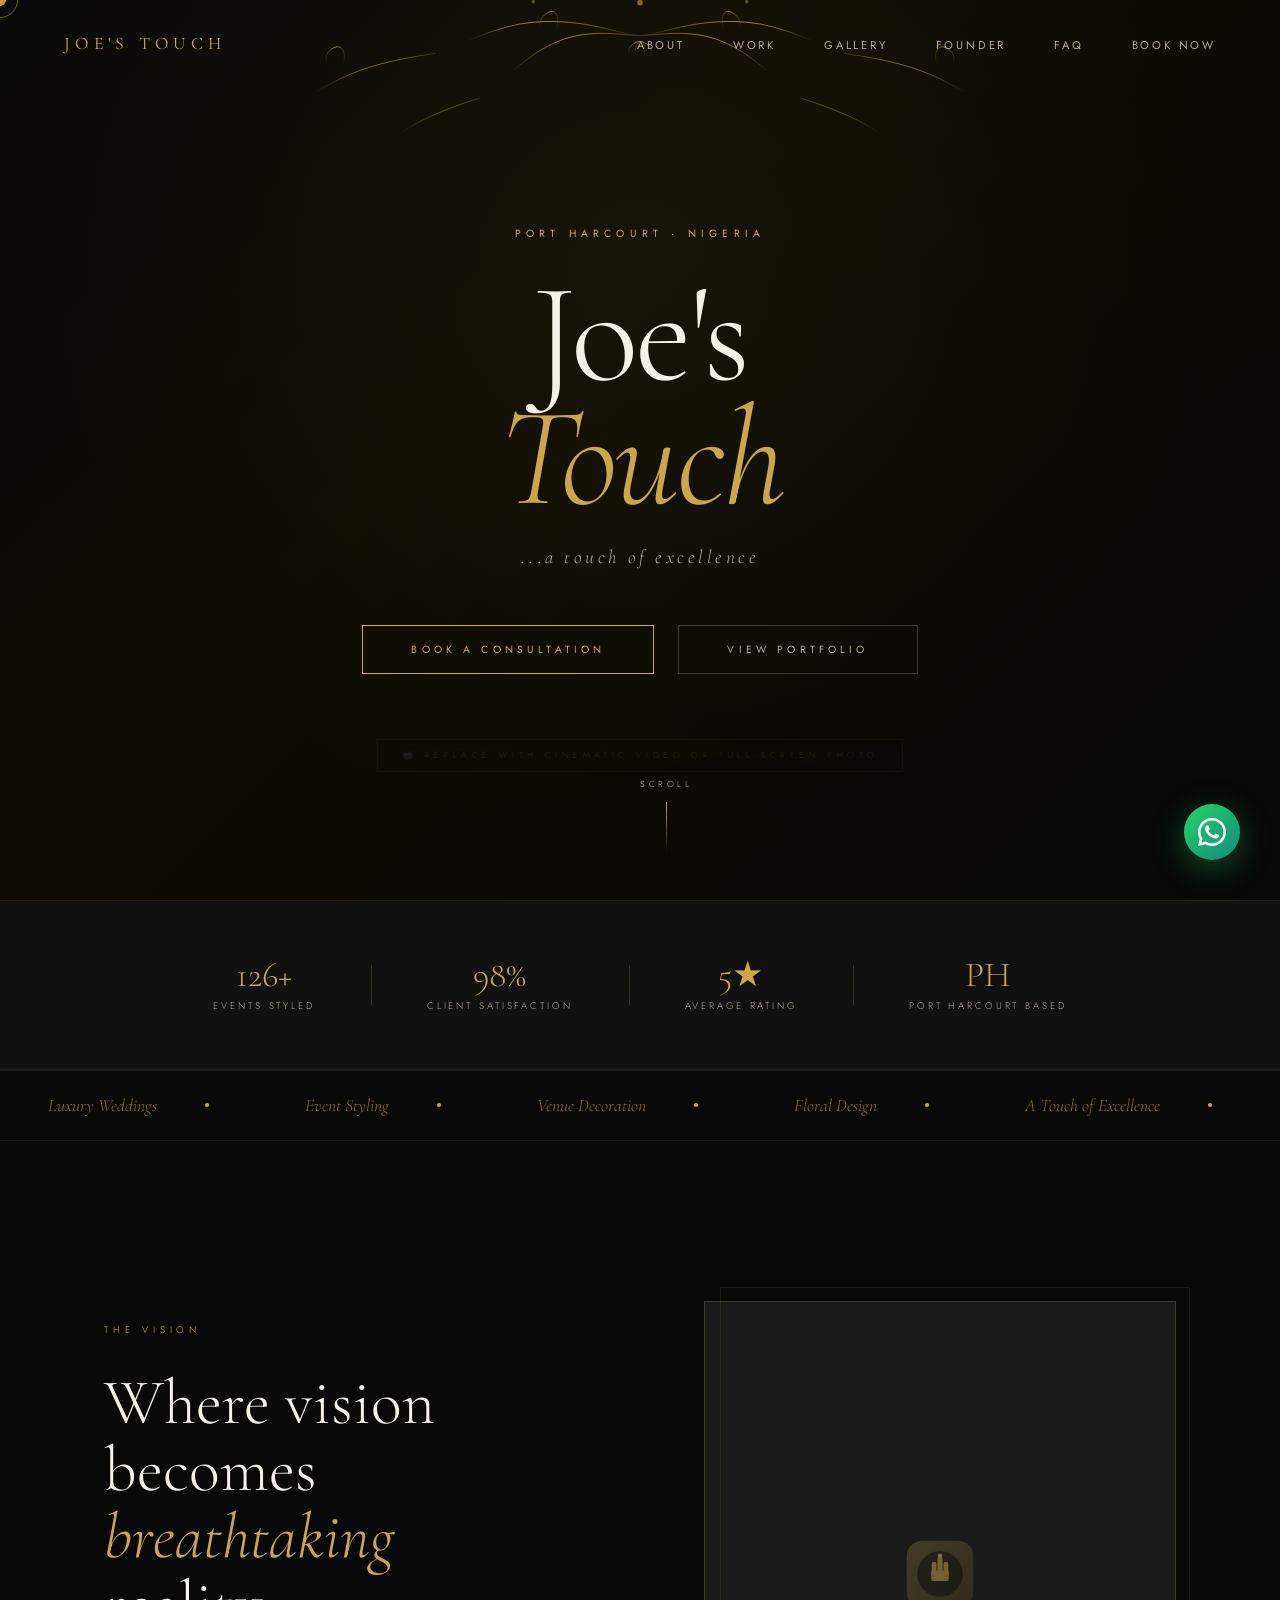
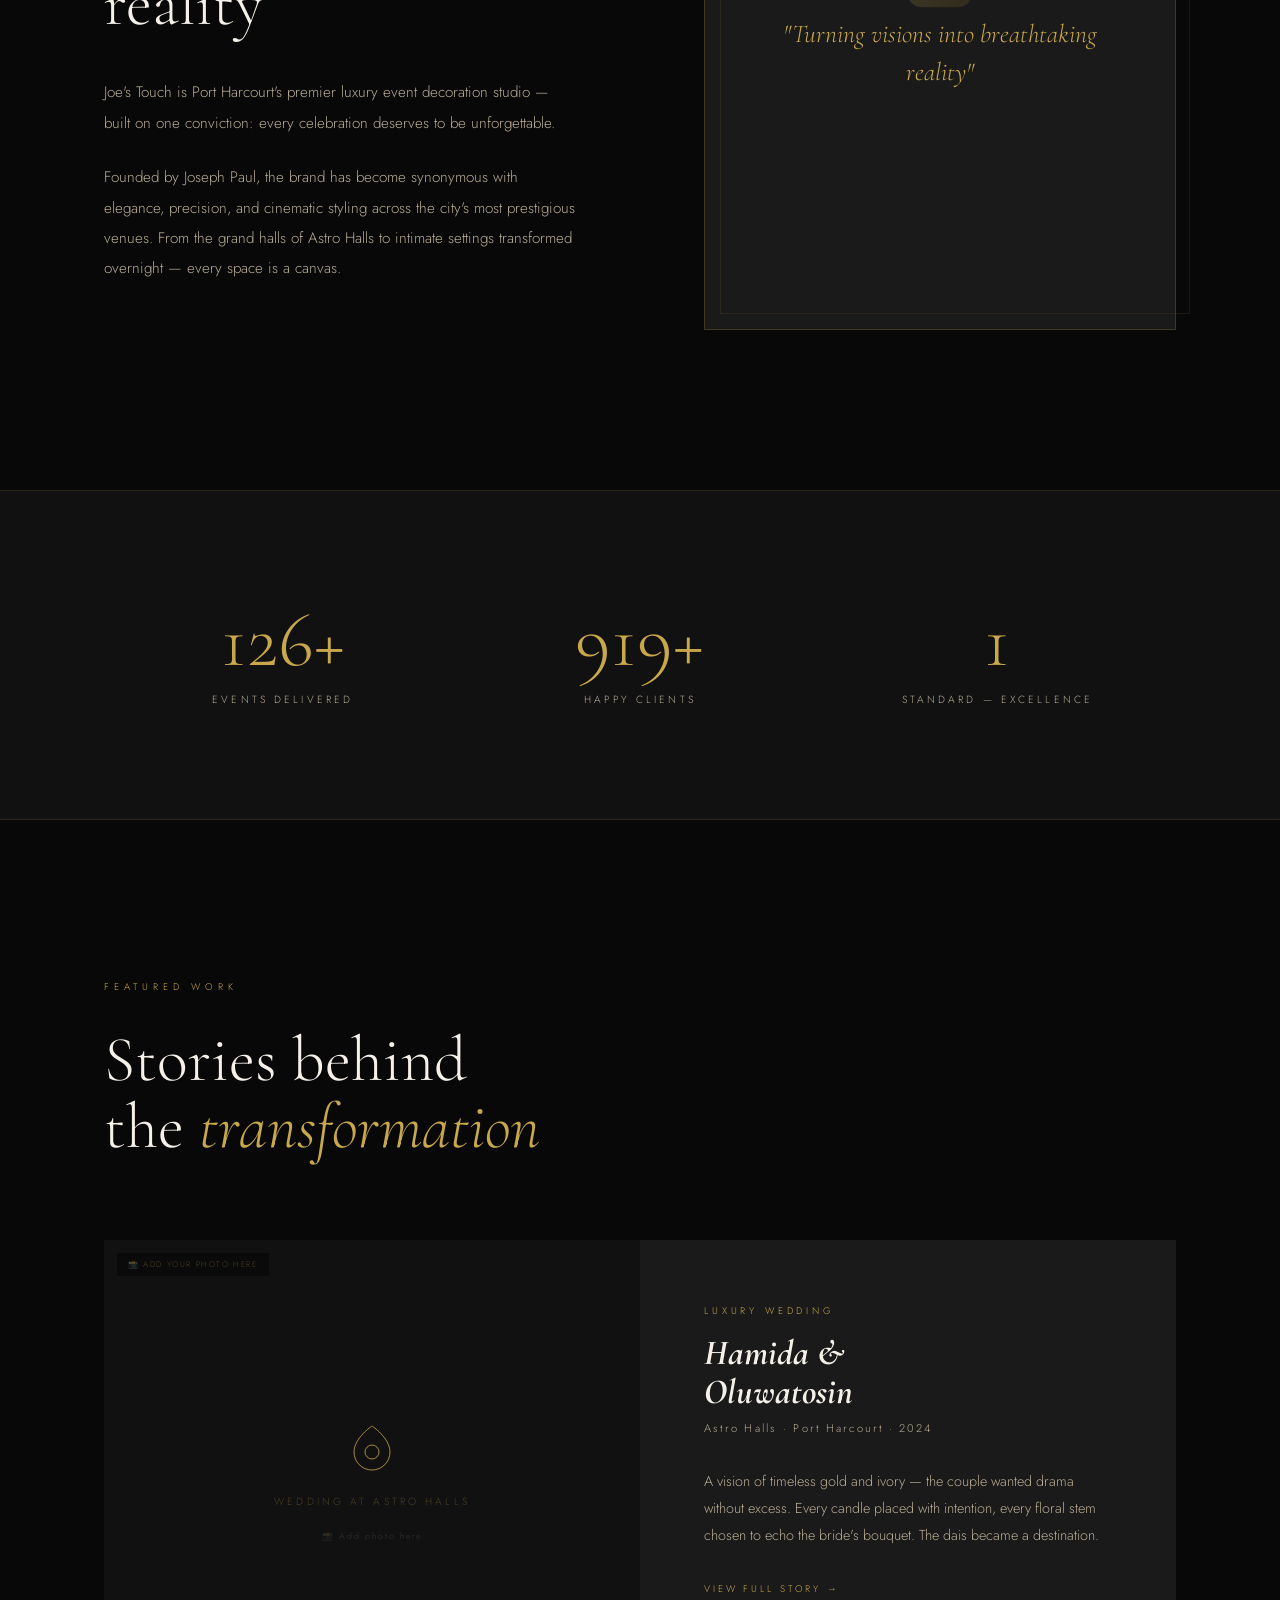
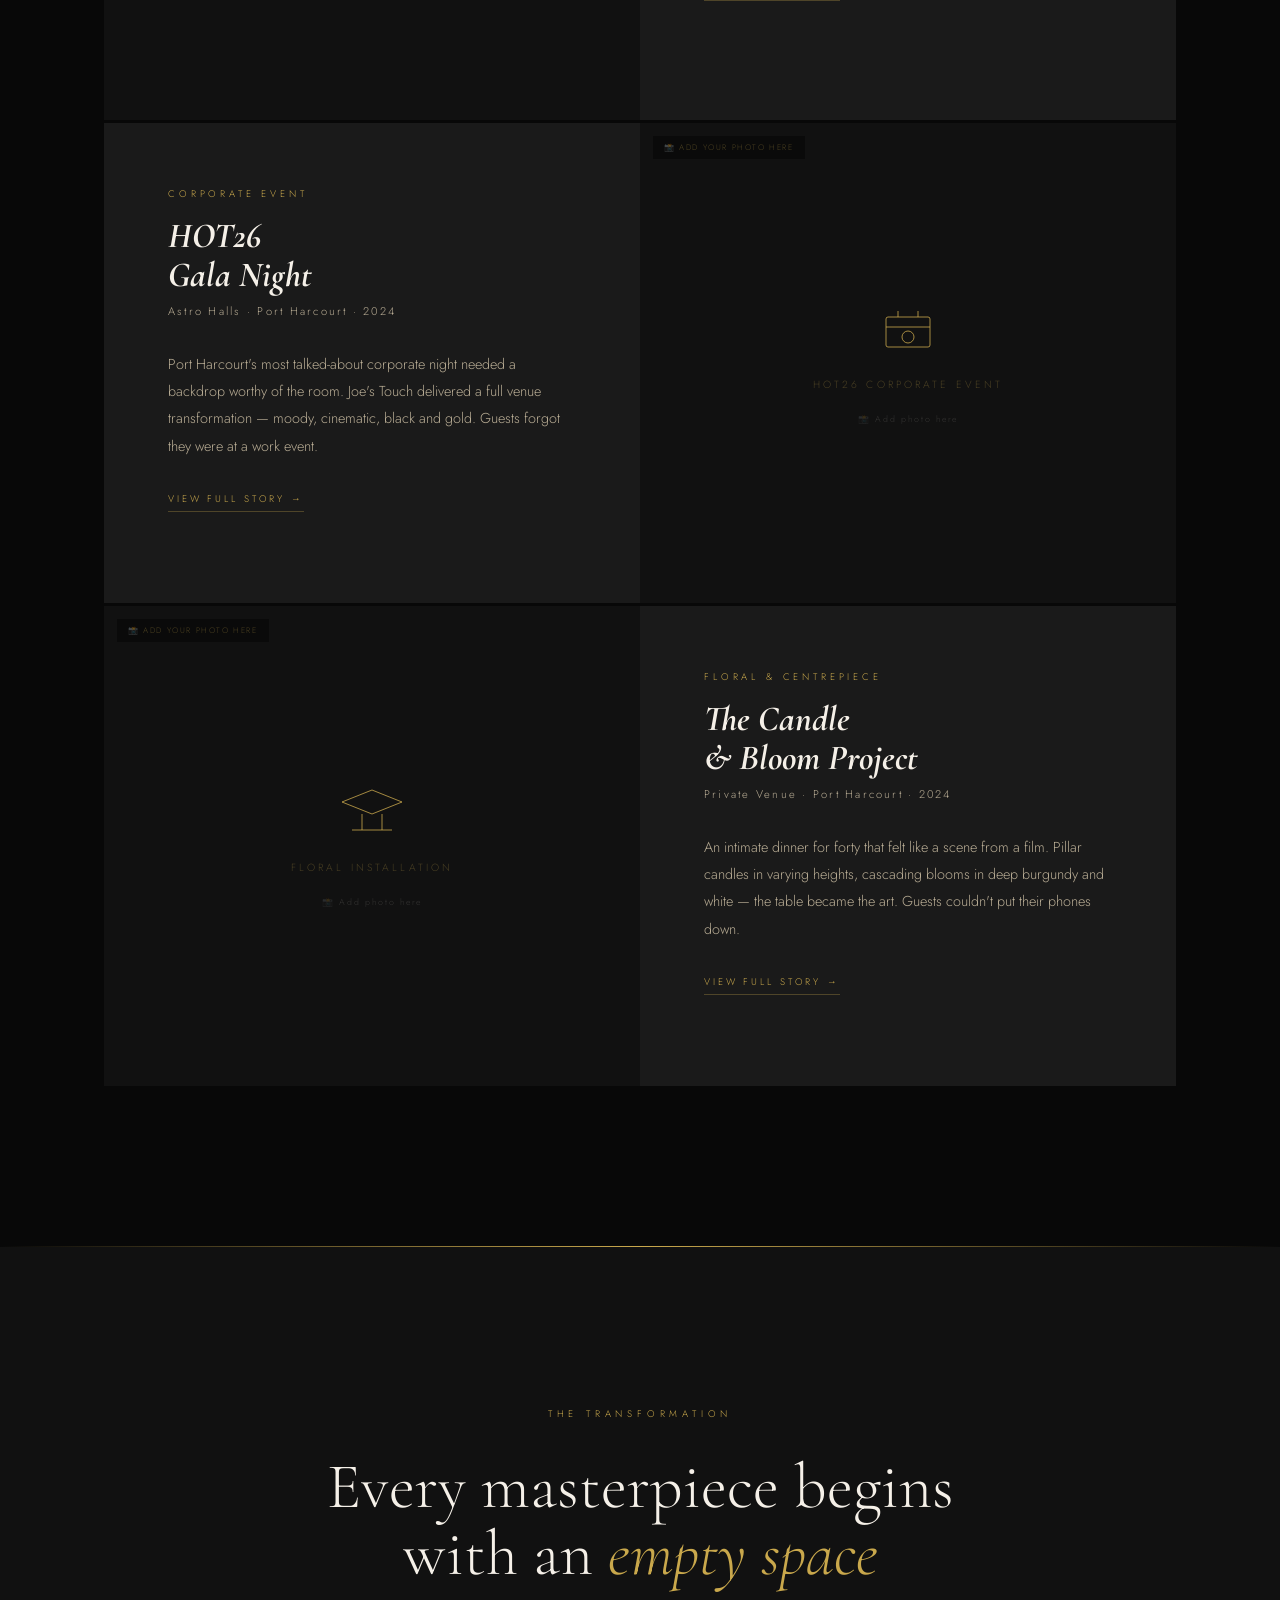
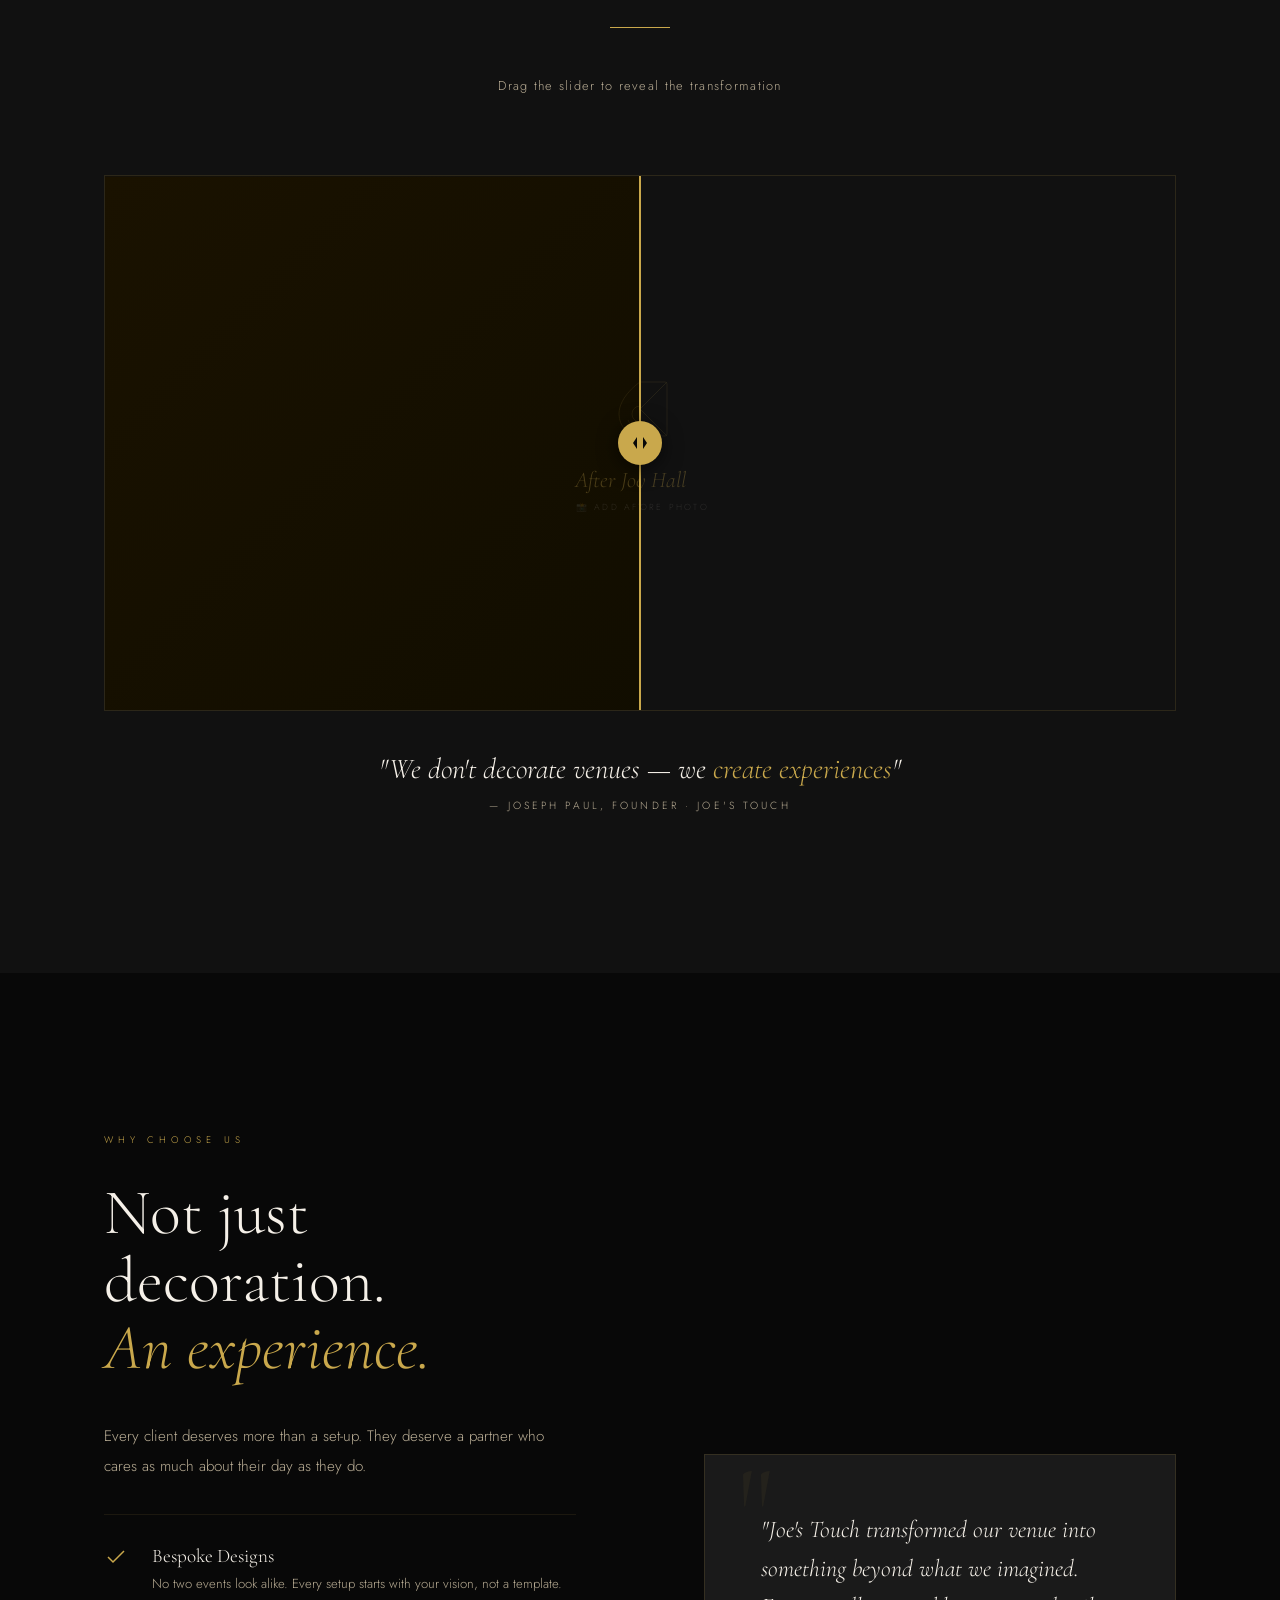
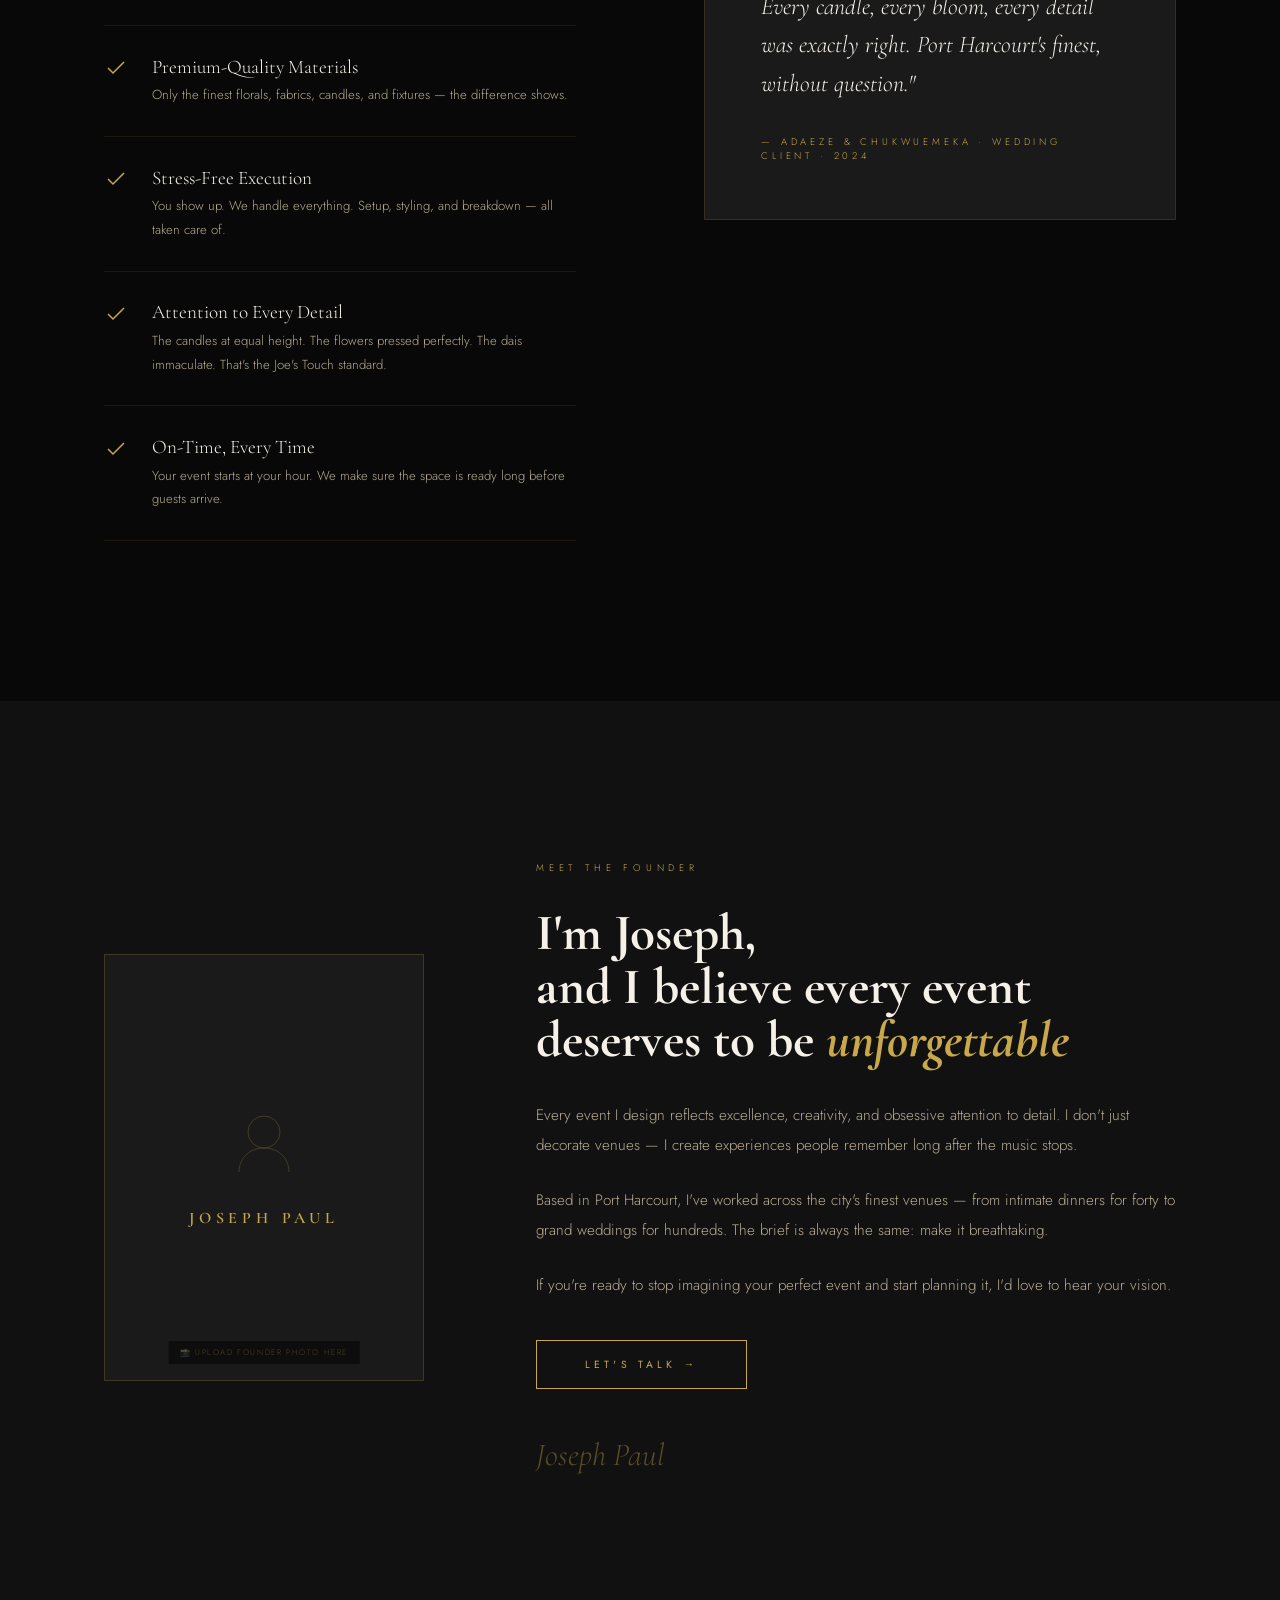
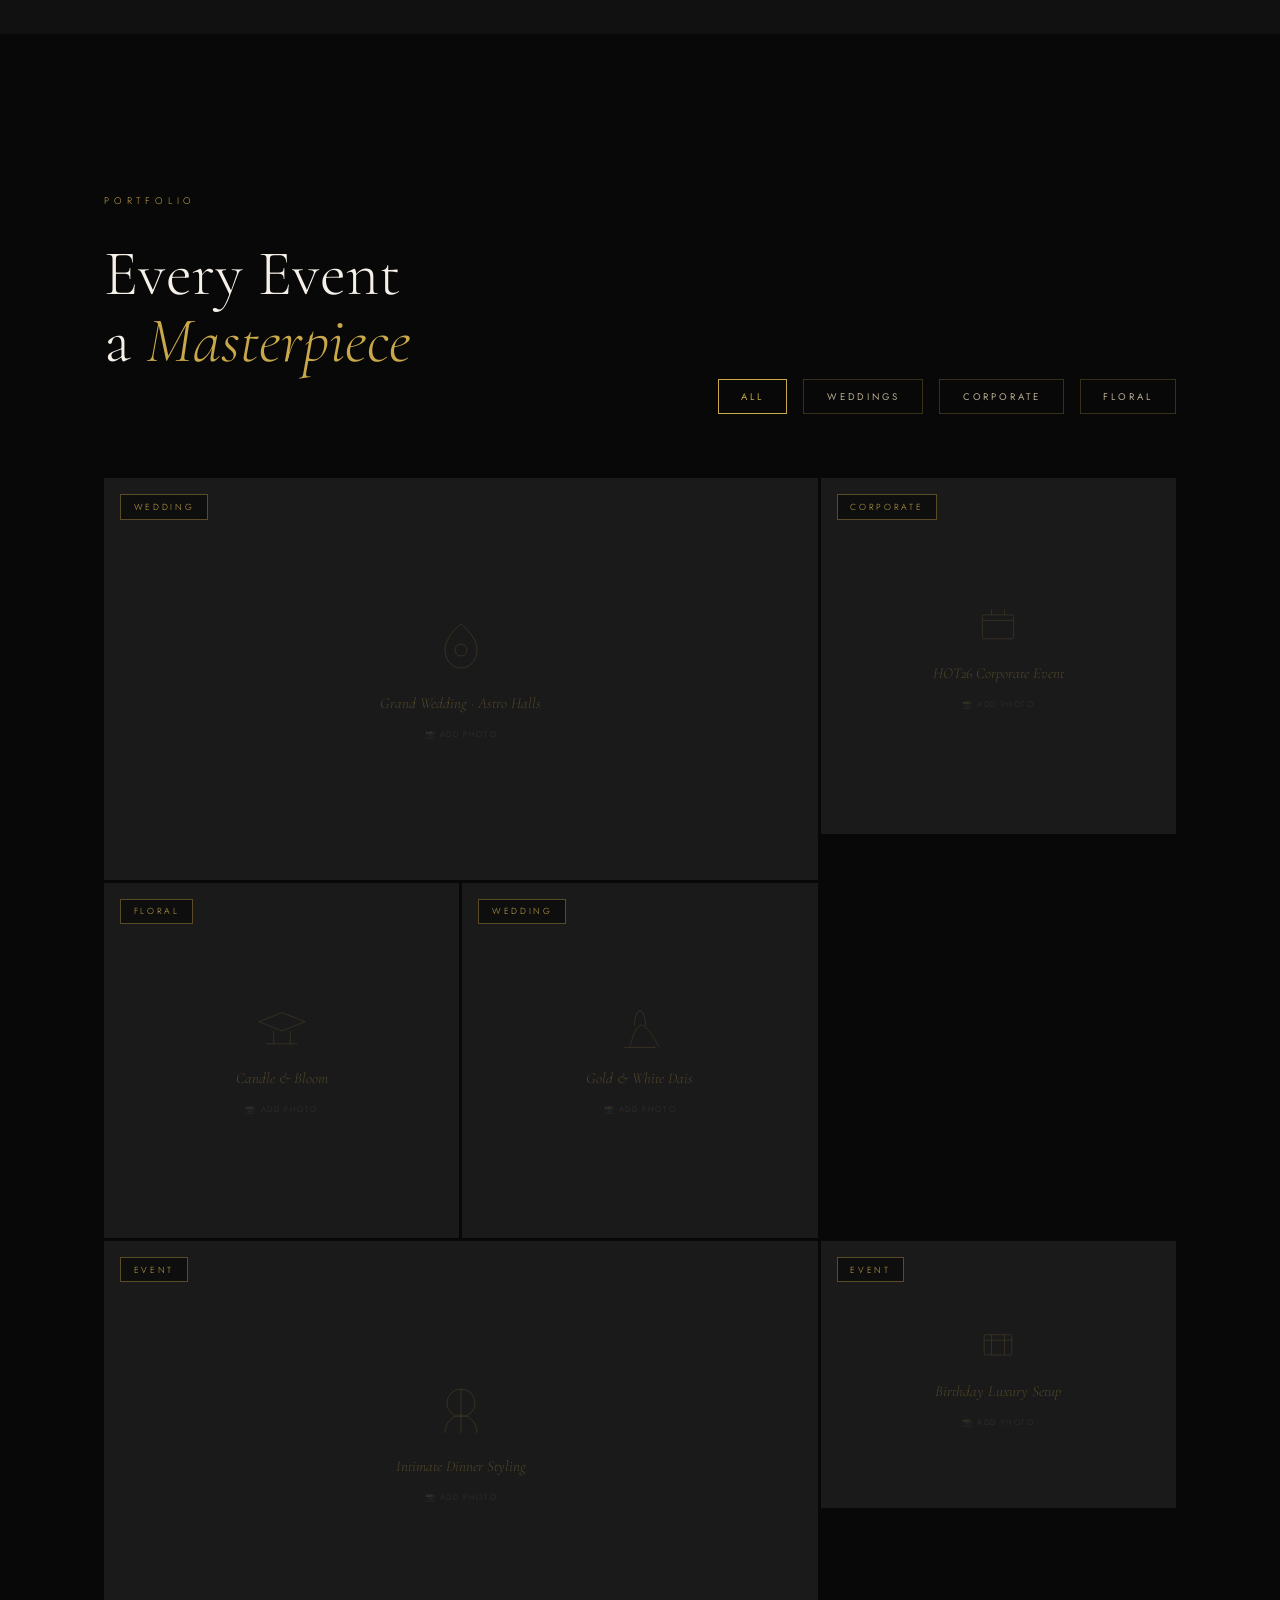
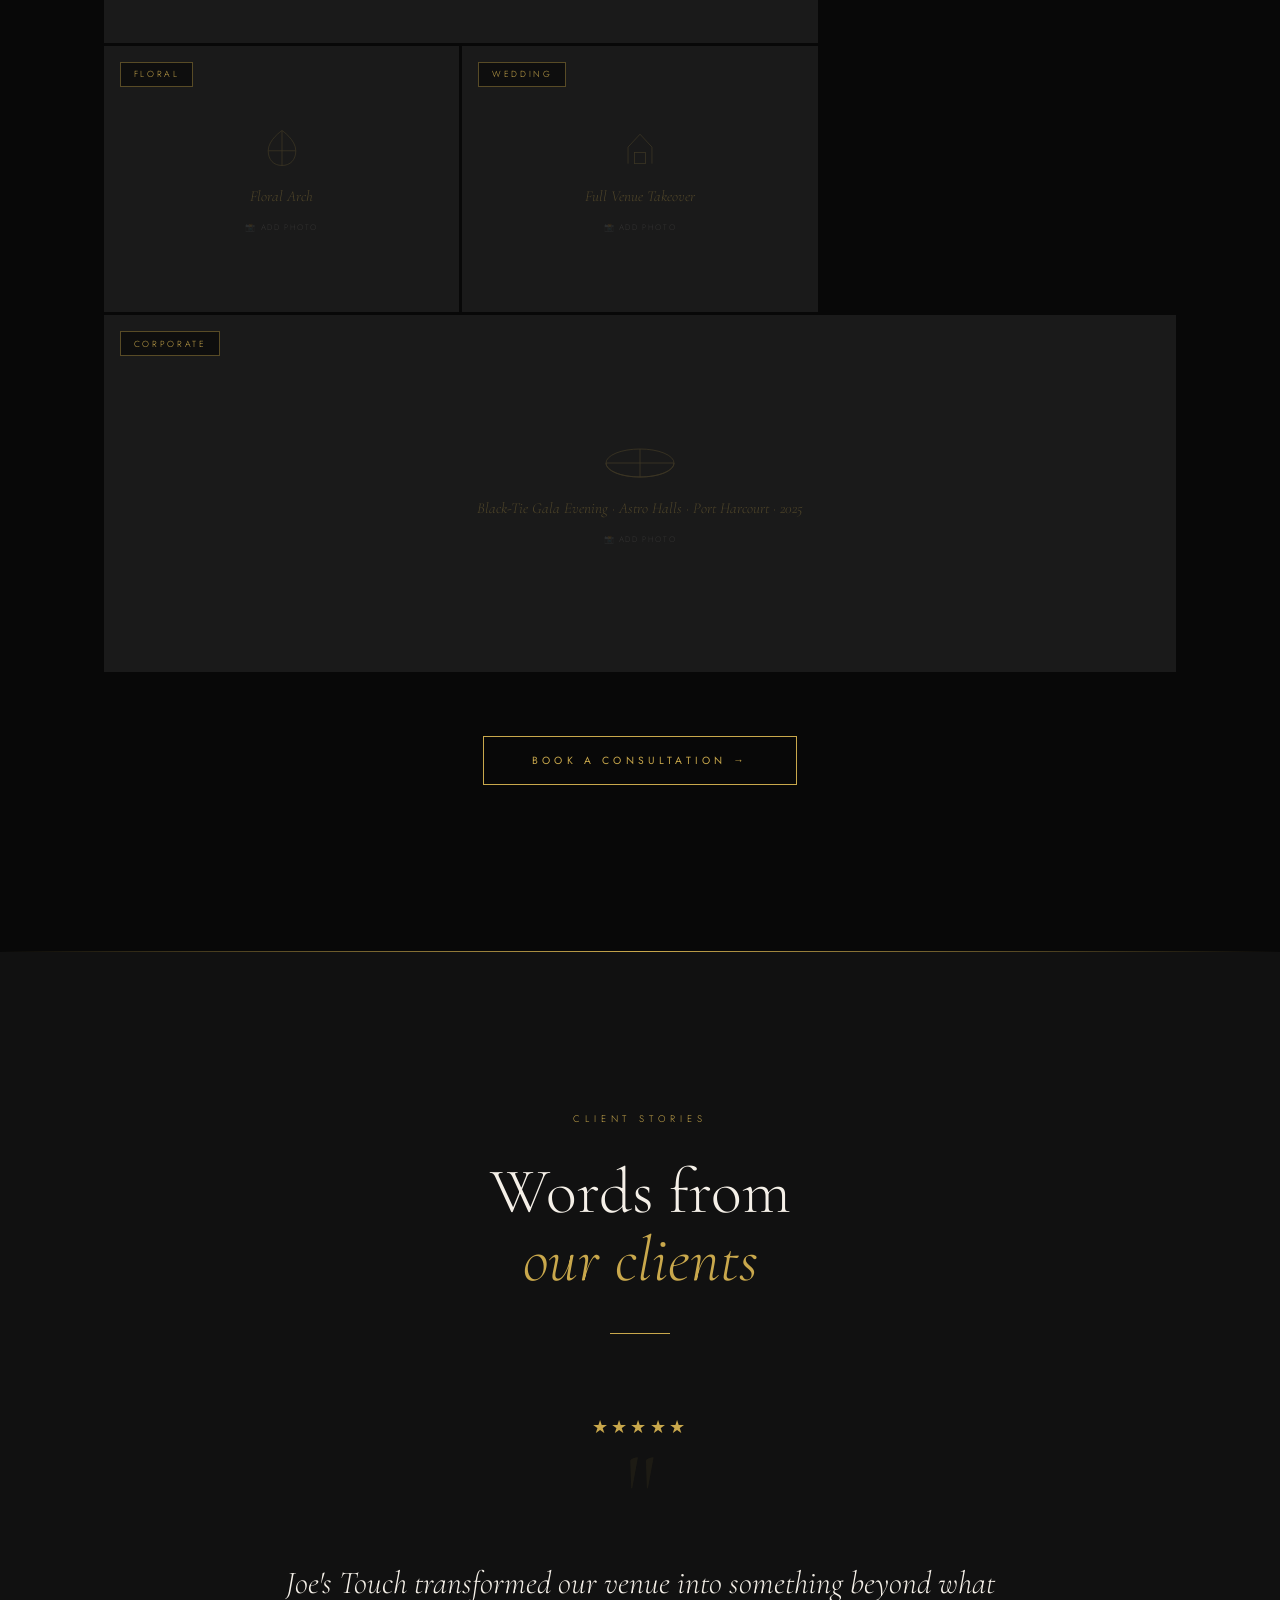
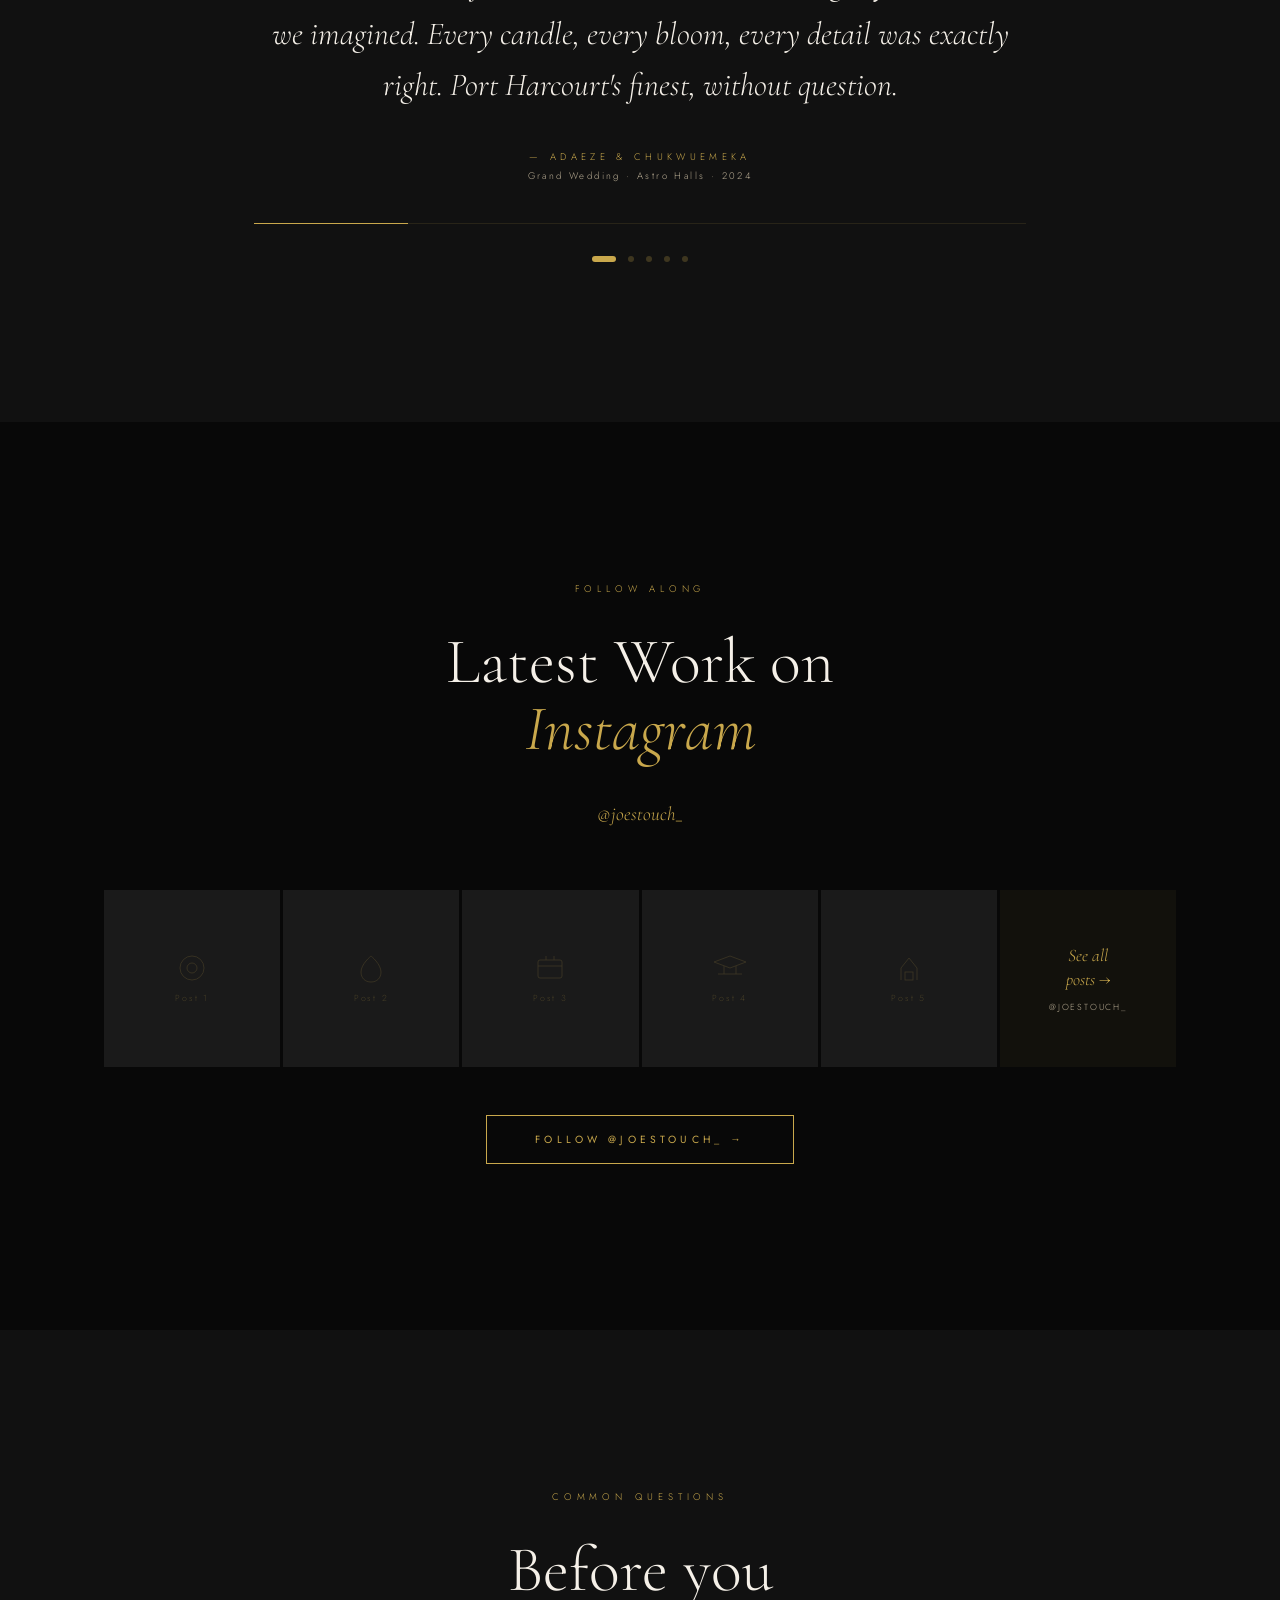
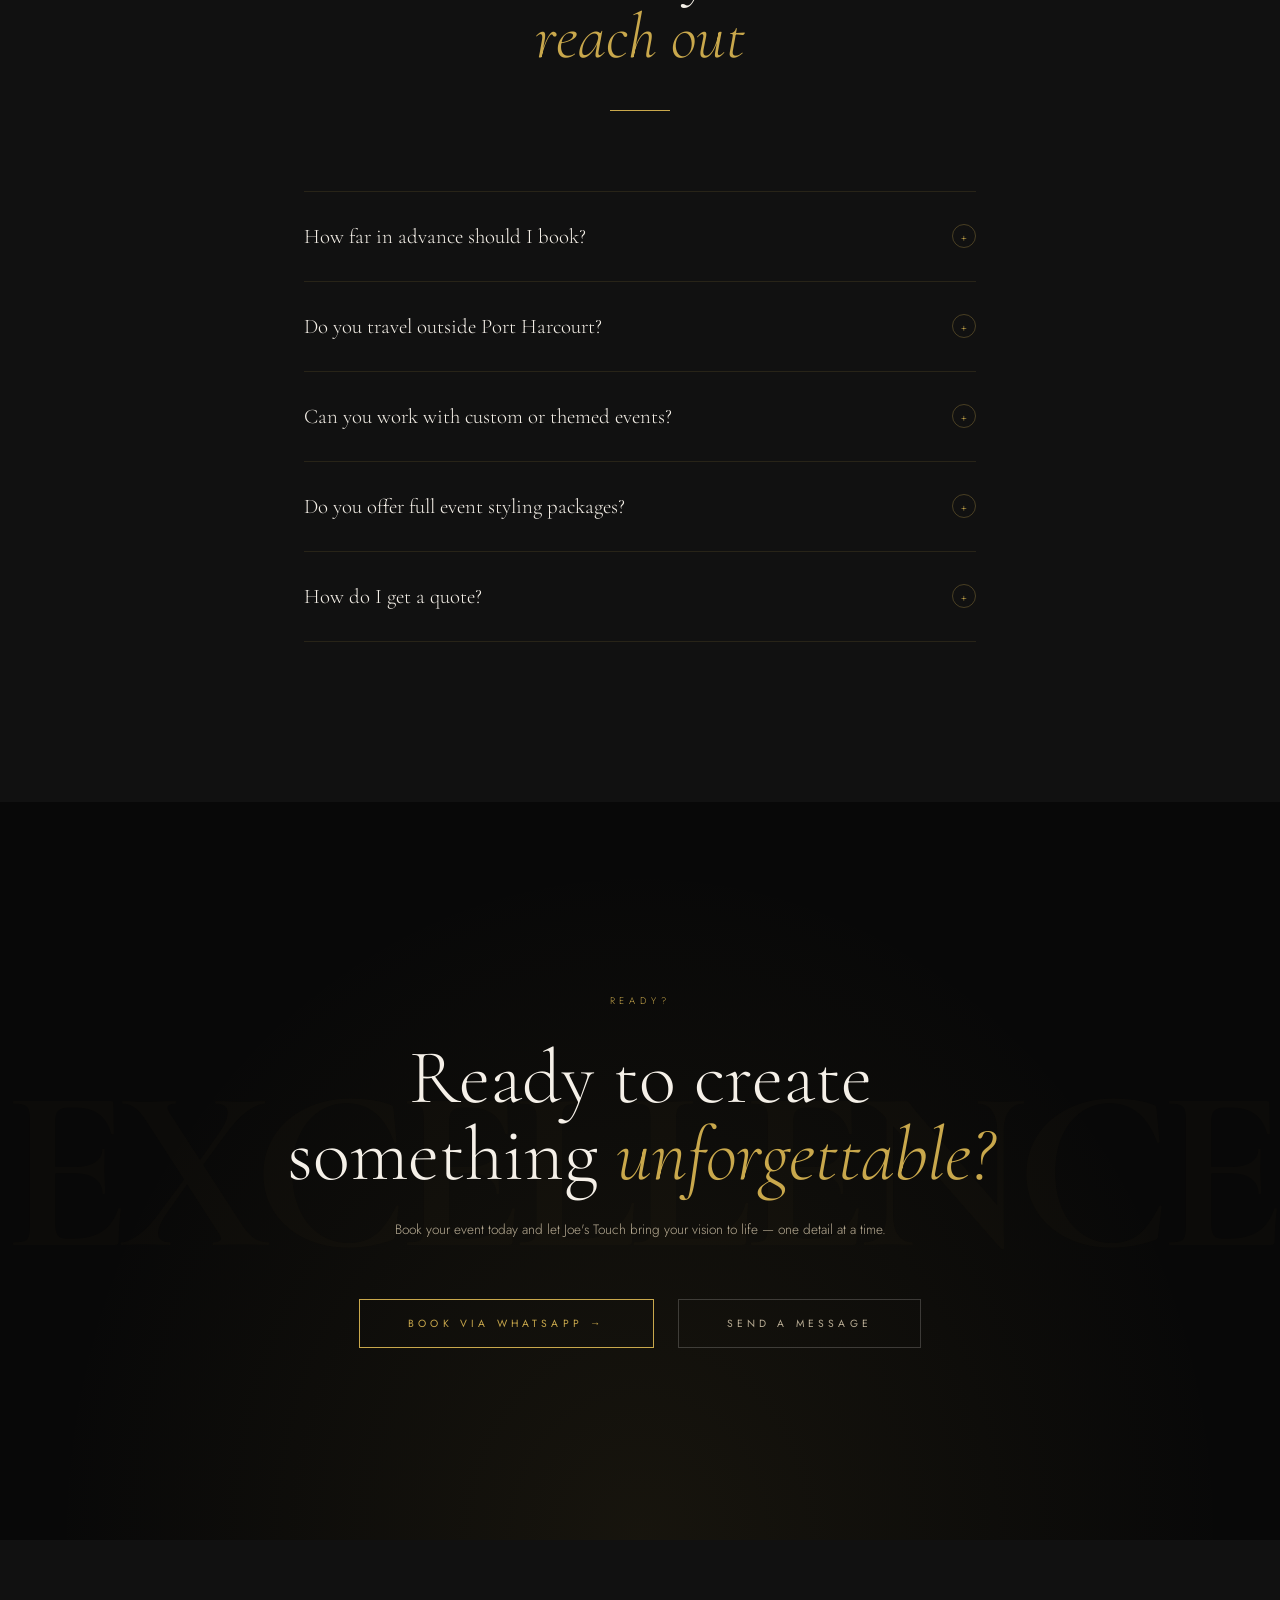
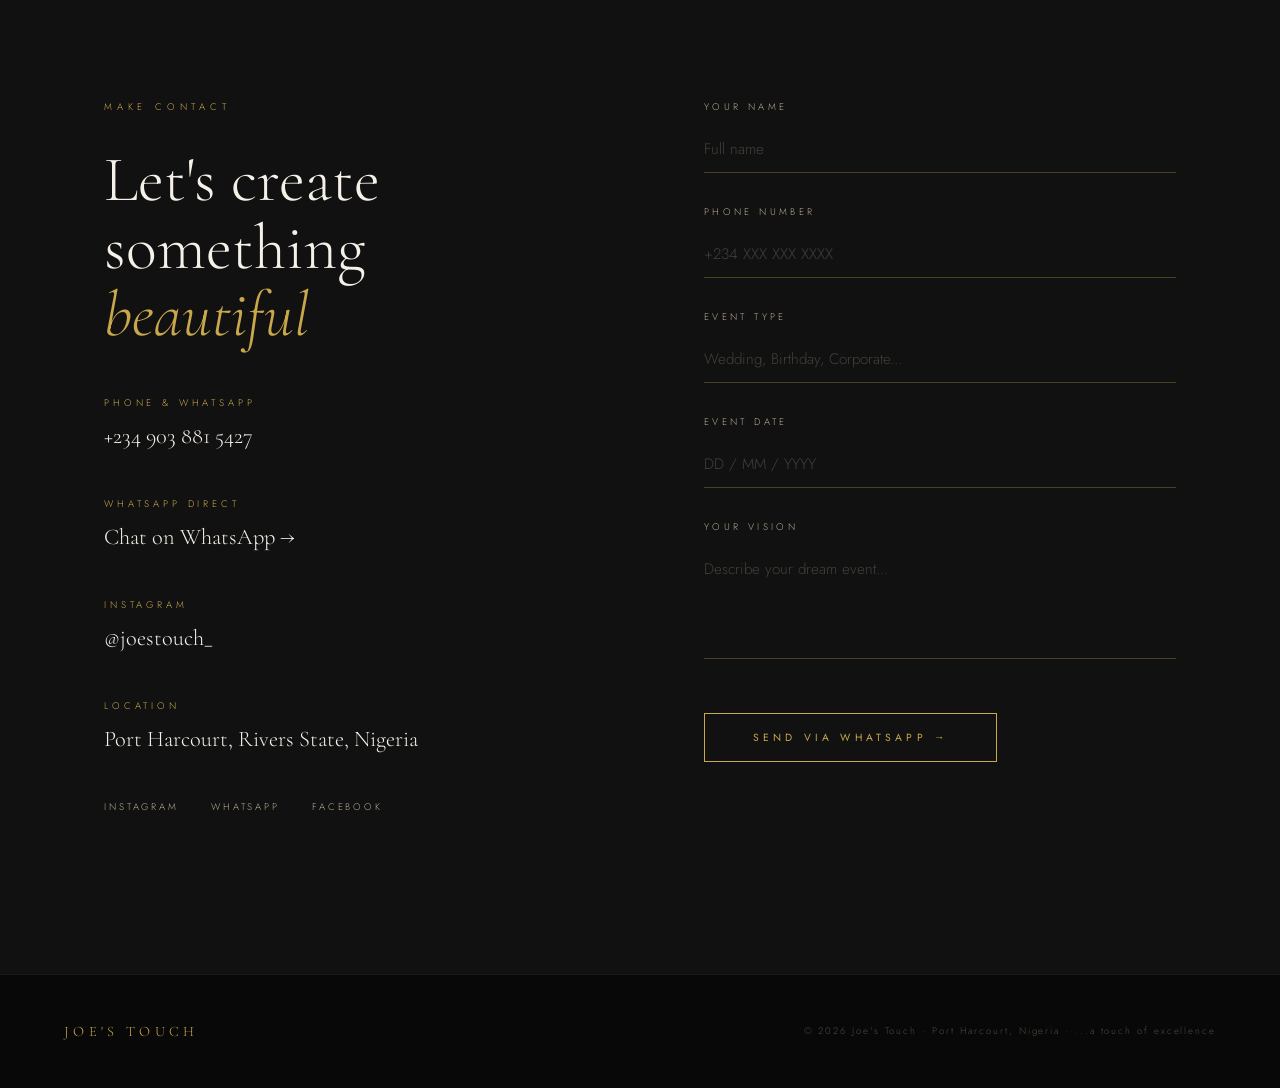
==== commit 4bf0dabe: "Redesign the joe's touch website concept" ====
--- a/joestouch/index.html
+++ b/joestouch/index.html
@@ -5,127 +5,114 @@
     <meta charset="UTF-8">
     <meta name="viewport" content="width=device-width, initial-scale=1.0">
     <title>Joe's Touch — A Touch of Excellence</title>
-    <link rel="stylesheet"
-        href="https://fonts.googleapis.com/css2?family=Cormorant+Garamond:ital,wght@0,300;0,400;0,600;0,700;1,300;1,400;1,600&family=Jost:wght@200;300;400;500&display=swap">
+    <link
+        href="https://fonts.googleapis.com/css2?family=Cormorant+Garamond:ital,wght@0,300;0,400;0,600;0,700;1,300;1,400;1,600&family=Jost:wght@200;300;400;500&display=swap"
+        rel="stylesheet">
     <link rel="stylesheet" href="./style.css">
 </head>
 
 <body>
 
+    <!-- PRELOADER -->
+    <div id="preloader">
+        <div class="pre-logo">Joe's Touch</div>
+        <div class="pre-bar"></div>
+        <div class="pre-tagline">...a touch of excellence</div>
+    </div>
+
+    <!-- CURSOR -->
     <div class="cursor" id="cursor"></div>
     <div class="cursor-ring" id="cursorRing"></div>
 
-    <!-- LIGHTBOXES (CSS :target) -->
-    <div class="lightbox" id="lb1">
-        <a class="lightbox-close" href="#!">✕ close</a>
-        <div class="lightbox-inner">
-            <svg class="lightbox-icon" width="80" height="80" viewBox="0 0 80 80" fill="none" stroke="#C9A84C"
-                stroke-width=".8">
-                <path d="M40 10 C40 10 20 26 20 46 C20 58 28 68 40 68 C52 68 60 58 60 46 C60 26 40 10 40 10Z" />
-                <path d="M27 50C29 56 33 61 40 64" />
-                <circle cx="40" cy="46" r="8" />
+    <!-- WHATSAPP BUBBLE -->
+    <a href="https://wa.me/2349038815427" class="wa-bubble" target="_blank" title="Chat on WhatsApp">
+        <svg viewBox="0 0 24 24" fill="white">
+            <path
+                d="M17.472 14.382c-.297-.149-1.758-.867-2.03-.967-.273-.099-.471-.148-.67.15-.197.297-.767.966-.94 1.164-.173.199-.347.223-.644.075-.297-.15-1.255-.463-2.39-1.475-.883-.788-1.48-1.761-1.653-2.059-.173-.297-.018-.458.13-.606.134-.133.298-.347.446-.52.149-.174.198-.298.298-.497.099-.198.05-.371-.025-.52-.075-.149-.669-1.612-.916-2.207-.242-.579-.487-.5-.669-.51-.173-.008-.371-.01-.57-.01-.198 0-.52.074-.792.372-.272.297-1.04 1.016-1.04 2.479 0 1.462 1.065 2.875 1.213 3.074.149.198 2.096 3.2 5.077 4.487.709.306 1.262.489 1.694.625.712.227 1.36.195 1.871.118.571-.085 1.758-.719 2.006-1.413.248-.694.248-1.289.173-1.413-.074-.124-.272-.198-.57-.347z" />
+            <path
+                d="M12 0C5.373 0 0 5.373 0 12c0 2.123.555 4.118 1.526 5.847L0 24l6.335-1.503A11.954 11.954 0 0012 24c6.627 0 12-5.373 12-12S18.627 0 12 0zm0 21.818a9.818 9.818 0 01-5.006-1.371l-.359-.214-3.727.884.936-3.617-.236-.374A9.818 9.818 0 1112 21.818z" />
+        </svg>
+    </a>
+
+    <!-- LIGHTBOXES -->
+    <div class="lightbox" id="lb1"><a class="lightbox-close" href="#">✕ close</a>
+        <div class="lightbox-inner"><svg class="lightbox-ph-icon" width="80" height="80" viewBox="0 0 80 80" fill="none"
+                stroke="#C9A84C" stroke-width=".8">
+                <path d="M40 8C40 8 16 24 16 44c0 13 10 24 24 24s24-11 24-24c0-20-24-36-24-36z" />
+                <path d="M26 50c2 6 6 11 14 14" />
+                <circle cx="40" cy="44" r="8" />
             </svg>
             <h2 class="lightbox-title">Grand Wedding at Astro Halls</h2>
             <p class="lightbox-sub">Wedding · Port Harcourt · 2024</p>
         </div>
     </div>
-    <div class="lightbox" id="lb2">
-        <a class="lightbox-close" href="#!">✕ close</a>
-        <div class="lightbox-inner">
-            <svg class="lightbox-icon" width="80" height="80" viewBox="0 0 80 80" fill="none" stroke="#C9A84C"
-                stroke-width=".8">
+    <div class="lightbox" id="lb2"><a class="lightbox-close" href="#">✕ close</a>
+        <div class="lightbox-inner"><svg class="lightbox-ph-icon" width="80" height="80" viewBox="0 0 80 80" fill="none"
+                stroke="#C9A84C" stroke-width=".8">
                 <rect x="10" y="20" width="60" height="44" rx="3" />
-                <path d="M10 34 L70 34 M26 20 L26 10 M54 20 L54 10" />
+                <path d="M10 34h60M26 20v-8M54 20v-8" />
                 <circle cx="40" cy="50" r="8" />
             </svg>
             <h2 class="lightbox-title">HOT26 Corporate Event</h2>
             <p class="lightbox-sub">Corporate · Astro Halls · 2024</p>
         </div>
     </div>
-    <div class="lightbox" id="lb3">
-        <a class="lightbox-close" href="#!">✕ close</a>
-        <div class="lightbox-inner">
-            <svg class="lightbox-icon" width="80" height="80" viewBox="0 0 80 80" fill="none" stroke="#C9A84C"
-                stroke-width=".8">
-                <path
-                    d="M40 8 L40 16 M34 12 L46 12 M16 40 C16 26 26 14 40 14 C54 14 64 26 64 40 C64 54 54 66 40 66 C26 66 16 54 16 40Z" />
-                <path d="M28 64 L28 72 M52 64 L52 72 M10 72 L70 72" />
+    <div class="lightbox" id="lb3"><a class="lightbox-close" href="#">✕ close</a>
+        <div class="lightbox-inner"><svg class="lightbox-ph-icon" width="80" height="80" viewBox="0 0 80 80" fill="none"
+                stroke="#C9A84C" stroke-width=".8">
+                <path d="M40 8l40 16-40 16L0 24z" />
+                <path d="M28 64V40M52 64V40" />
+                <path d="M16 64h48" />
             </svg>
             <h2 class="lightbox-title">Candle & Bloom Centrepiece</h2>
             <p class="lightbox-sub">Floral · Private Event · 2024</p>
         </div>
     </div>
-    <div class="lightbox" id="lb4">
-        <a class="lightbox-close" href="#!">✕ close</a>
-        <div class="lightbox-inner">
-            <svg class="lightbox-icon" width="80" height="80" viewBox="0 0 80 80" fill="none" stroke="#C9A84C"
-                stroke-width=".8">
-                <path d="M20 70 C20 70 24 46 40 38 C56 30 60 70 60 70" />
-                <path d="M30 38 C30 24 34 14 40 14 C46 14 50 24 50 38" />
-                <path d="M14 70 L66 70" />
+    <div class="lightbox" id="lb4"><a class="lightbox-close" href="#">✕ close</a>
+        <div class="lightbox-inner"><svg class="lightbox-ph-icon" width="80" height="80" viewBox="0 0 80 80" fill="none"
+                stroke="#C9A84C" stroke-width=".8">
+                <path d="M20 70c0 0 4-24 20-32s36 32 36 32" />
+                <path d="M30 38c0-14 4-24 10-24s10 10 10 24" />
+                <path d="M12 70h56" />
             </svg>
             <h2 class="lightbox-title">Gold & White Dais Setup</h2>
-            <p class="lightbox-sub">Wedding · Port Harcourt · 2024</p>
-        </div>
-    </div>
-    <div class="lightbox" id="lb5">
-        <a class="lightbox-close" href="#!">✕ close</a>
-        <div class="lightbox-inner">
-            <svg class="lightbox-icon" width="80" height="80" viewBox="0 0 80 80" fill="none" stroke="#C9A84C"
-                stroke-width=".8">
-                <circle cx="40" cy="34" r="20" />
-                <path d="M20 70 C20 58 29 50 40 50 C51 50 60 58 60 70" />
-                <path d="M40 14 L40 54" />
+            <p class="lightbox-sub">Wedding · 2024</p>
+        </div>
+    </div>
+    <div class="lightbox" id="lb5"><a class="lightbox-close" href="#">✕ close</a>
+        <div class="lightbox-inner"><svg class="lightbox-ph-icon" width="80" height="80" viewBox="0 0 80 80" fill="none"
+                stroke="#C9A84C" stroke-width=".8">
+                <circle cx="40" cy="32" r="20" />
+                <path d="M16 70c0-13 11-22 24-22s24 9 24 22" />
             </svg>
             <h2 class="lightbox-title">Intimate Dinner Styling</h2>
-            <p class="lightbox-sub">Private · Garden Setting · 2024</p>
-        </div>
-    </div>
-    <div class="lightbox" id="lb6">
-        <a class="lightbox-close" href="#!">✕ close</a>
-        <div class="lightbox-inner">
-            <svg class="lightbox-icon" width="80" height="80" viewBox="0 0 80 80" fill="none" stroke="#C9A84C"
-                stroke-width=".8">
+            <p class="lightbox-sub">Private Event · 2024</p>
+        </div>
+    </div>
+    <div class="lightbox" id="lb6"><a class="lightbox-close" href="#">✕ close</a>
+        <div class="lightbox-inner"><svg class="lightbox-ph-icon" width="80" height="80" viewBox="0 0 80 80" fill="none"
+                stroke="#C9A84C" stroke-width=".8">
                 <rect x="16" y="24" width="48" height="36" rx="2" />
-                <path d="M16 36 L64 36 M28 24 L28 60 M52 24 L52 60" />
+                <path d="M16 36h48M28 24v36M52 24v36" />
             </svg>
             <h2 class="lightbox-title">Birthday Luxury Setup</h2>
             <p class="lightbox-sub">Birthday · Port Harcourt · 2025</p>
         </div>
     </div>
-    <div class="lightbox" id="lb7">
-        <a class="lightbox-close" href="#!">✕ close</a>
+    <div class="lightbox" id="lb7"><a class="lightbox-close" href="#">✕ close</a>
         <div class="lightbox-inner">
-            <svg class="lightbox-icon" width="80" height="80" viewBox="0 0 80 80" fill="none" stroke="#C9A84C"
-                stroke-width=".8">
-                <path d="M40 8 C40 8 16 22 16 44 C16 58 26 70 40 70 C54 70 64 58 64 44 C64 22 40 8 40 8Z" />
-                <path d="M40 8 L40 70 M16 44 L64 44" />
-            </svg>
             <h2 class="lightbox-title">Floral Arch Installation</h2>
             <p class="lightbox-sub">Wedding · PH Events Centre · 2025</p>
         </div>
     </div>
-    <div class="lightbox" id="lb8">
-        <a class="lightbox-close" href="#!">✕ close</a>
+    <div class="lightbox" id="lb8"><a class="lightbox-close" href="#">✕ close</a>
         <div class="lightbox-inner">
-            <svg class="lightbox-icon" width="80" height="80" viewBox="0 0 80 80" fill="none" stroke="#C9A84C"
-                stroke-width=".8">
-                <path d="M20 60 L20 30 L40 14 L60 30 L60 60" />
-                <rect x="30" y="42" width="20" height="18" />
-            </svg>
             <h2 class="lightbox-title">Full Venue Takeover</h2>
             <p class="lightbox-sub">Wedding · Astro Halls · 2025</p>
         </div>
     </div>
-    <div class="lightbox" id="lb9">
-        <a class="lightbox-close" href="#!">✕ close</a>
+    <div class="lightbox" id="lb9"><a class="lightbox-close" href="#">✕ close</a>
         <div class="lightbox-inner">
-            <svg class="lightbox-icon" width="80" height="80" viewBox="0 0 80 80" fill="none" stroke="#C9A84C"
-                stroke-width=".8">
-                <ellipse cx="40" cy="40" rx="30" ry="20" />
-                <path d="M10 40 C10 52 24 62 40 62 C56 62 70 52 70 40" />
-                <path d="M40 20 L40 62 M10 40 L70 40" />
-            </svg>
             <h2 class="lightbox-title">Black-Tie Gala Evening</h2>
             <p class="lightbox-sub">Gala · Port Harcourt · 2025</p>
         </div>
@@ -136,15 +123,22 @@
         <a href="#hero" class="nav-logo">Joe's Touch</a>
         <ul class="nav-links">
             <li><a href="#about">About</a></li>
-            <li><a href="#services">Services</a></li>
-            <li><a href="#gallery">Work</a></li>
+            <li><a href="#projects">Work</a></li>
+            <li><a href="#gallery">Gallery</a></li>
+            <li><a href="#founder">Founder</a></li>
+            <li><a href="#faq">FAQ</a></li>
             <li><a href="#contact">Book Now</a></li>
         </ul>
     </nav>
 
     <!-- HERO -->
     <section id="hero">
-        <div class="hero-bg"></div>
+        <div class="hero-video-wrap">
+            <div class="hero-video-placeholder">
+                <div class="video-placeholder-label">📹 Replace with cinematic video or full-screen photo</div>
+            </div>
+        </div>
+        <div class="hero-overlay"></div>
         <svg class="filigree-top" viewBox="0 0 1440 320" xmlns="http://www.w3.org/2000/svg"
             preserveAspectRatio="xMidYMin slice">
             <defs>
@@ -154,89 +148,82 @@
                 </radialGradient>
             </defs>
             <g fill="none" stroke="url(#fg)" stroke-width="1">
-                <path d="M720,0 C720,0 720,60 720,80" />
-                <path d="M720,40 C700,40 660,30 620,50 C580,70 560,100 540,110" />
-                <path d="M720,40 C700,40 660,20 600,25 C560,28 520,50 490,60" />
-                <path d="M720,40 C740,40 780,30 820,50 C860,70 880,100 900,110" />
-                <path d="M720,40 C740,40 780,20 840,25 C880,28 920,50 950,60" />
-                <path d="M490,60 C460,65 420,70 380,90 C350,105 330,120 310,130" />
-                <path d="M540,110 C510,120 480,130 450,150 C430,165 410,170 390,165" />
-                <path d="M950,60 C980,65 1020,70 1060,90 C1090,105 1110,120 1130,130" />
-                <path d="M900,110 C930,120 960,130 990,150 C1010,165 1030,170 1050,165" />
-                <path d="M620,50 C610,40 600,25 615,15 C625,8 635,18 620,50" />
-                <path d="M560,100 C545,90 535,75 548,65 C558,57 568,70 560,100" />
-                <path d="M380,90 C368,78 360,62 375,54 C386,48 394,62 380,90" />
-                <path d="M450,150 C438,140 432,125 445,118 C455,112 462,126 450,150" />
-                <path d="M820,50 C830,40 840,25 825,15 C815,8 805,18 820,50" />
-                <path d="M880,100 C895,90 905,75 892,65 C882,57 872,70 880,100" />
-                <path d="M1060,90 C1072,78 1080,62 1065,54 C1054,48 1046,62 1060,90" />
-                <path d="M990,150 C1002,140 1008,125 995,118 C985,112 978,126 990,150" />
-                <path d="M600,25 C592,15 592,5 600,2 C608,0 612,10 600,25" />
-                <path d="M840,25 C848,15 848,5 840,2 C832,0 828,10 840,25" />
-                <path d="M310,130 C298,122 295,110 305,105 C313,100 318,112 310,130" />
-                <path d="M1130,130 C1142,122 1145,110 1135,105 C1127,100 1122,112 1130,130" />
-                <path d="M720,80 C710,70 700,55 715,48 C725,43 730,55 720,80" />
-                <path d="M720,80 C730,70 740,55 725,48 C715,43 710,55 720,80" />
+                <path d="M720,0C720,0 720,60 720,80" />
+                <path d="M720,40C700,40 660,30 620,50C580,70 560,100 540,110" />
+                <path d="M720,40C700,40 660,20 600,25C560,28 520,50 490,60" />
+                <path d="M720,40C740,40 780,30 820,50C860,70 880,100 900,110" />
+                <path d="M720,40C740,40 780,20 840,25C880,28 920,50 950,60" />
+                <path d="M490,60C460,65 420,70 380,90C350,105 330,120 310,130" />
+                <path d="M540,110C510,120 480,130 450,150C430,165 410,170 390,165" />
+                <path d="M950,60C980,65 1020,70 1060,90C1090,105 1110,120 1130,130" />
+                <path d="M900,110C930,120 960,130 990,150C1010,165 1030,170 1050,165" />
+                <path d="M620,50C610,40 600,25 615,15C625,8 635,18 620,50" />
+                <path d="M820,50C830,40 840,25 825,15C815,8 805,18 820,50" />
+                <path d="M380,90C368,78 360,62 375,54C386,48 394,62 380,90" />
+                <path d="M1060,90C1072,78 1080,62 1065,54C1054,48 1046,62 1060,90" />
+                <path d="M720,80C710,70 700,55 715,48C725,43 730,55 720,80" />
+                <path d="M720,80C730,70 740,55 725,48C715,43 710,55 720,80" />
                 <circle cx="720" cy="3" r="3" fill="#C9A84C" opacity=".6" />
                 <circle cx="600" cy="2" r="2" fill="#C9A84C" opacity=".4" />
                 <circle cx="840" cy="2" r="2" fill="#C9A84C" opacity=".4" />
-                <circle cx="490" cy="58" r="2" fill="#C9A84C" opacity=".3" />
-                <circle cx="950" cy="58" r="2" fill="#C9A84C" opacity=".3" />
             </g>
         </svg>
         <div class="hero-content">
             <p class="hero-eyebrow">Port Harcourt · Nigeria</p>
-            <svg class="hero-logo-icon" viewBox="0 0 80 80" xmlns="http://www.w3.org/2000/svg">
-                <defs>
-                    <linearGradient id="ig" x1="0%" y1="0%" x2="100%" y2="100%">
-                        <stop offset="0%" stop-color="#E8C96A" />
-                        <stop offset="100%" stop-color="#8B6E2A" />
-                    </linearGradient>
-                </defs>
-                <rect x="2" y="2" width="76" height="76" rx="18" fill="url(#ig)" />
-                <circle cx="40" cy="40" r="26" fill="#080808" />
-                <g fill="#C9A84C">
-                    <rect x="37" y="20" width="6" height="22" rx="3" />
-                    <rect x="44" y="26" width="5.5" height="18" rx="2.5" />
-                    <rect x="30.5" y="26" width="5.5" height="18" rx="2.5" />
-                    <rect x="30" y="36" width="20" height="12" rx="2" />
-                    <circle cx="40" cy="19" r="2.5" fill="#E8C96A" />
-                </g>
-            </svg>
             <h1 class="hero-title">Joe's<br><em>Touch</em></h1>
             <p class="hero-tagline">...a touch of excellence</p>
-            <div class="hero-cta">
-                <a href="#contact" class="btn-gold"><span>Book Your Event</span></a>
-            </div>
-        </div>
-        <div class="hero-scroll">
-            <span>Scroll</span>
+            <div class="hero-btns">
+                <a href="#contact" class="btn-gold"><span>Book a Consultation</span></a>
+                <a href="#gallery" class="btn-ghost">View Portfolio</a>
+            </div>
+        </div>
+        <div class="hero-scroll"><span>Scroll</span>
             <div class="scroll-line"></div>
         </div>
     </section>
+
+    <!-- SOCIAL PROOF -->
+    <div class="proof-strip reveal">
+        <div class="proof-item">
+            <div class="proof-num">126+</div>
+            <div class="proof-label">Events Styled</div>
+        </div>
+        <div class="proof-item">
+            <div class="proof-num">98%</div>
+            <div class="proof-label">Client Satisfaction</div>
+        </div>
+        <div class="proof-item">
+            <div class="proof-num">5★</div>
+            <div class="proof-label">Average Rating</div>
+        </div>
+        <div class="proof-item">
+            <div class="proof-num">PH</div>
+            <div class="proof-label">Port Harcourt Based</div>
+        </div>
+    </div>
 
     <!-- MARQUEE -->
     <div class="marquee-wrap">
         <div class="marquee-track">
-            <span class="marquee-item">Luxury Weddings <span class="marquee-dot"></span></span>
-            <span class="marquee-item">Event Styling <span class="marquee-dot"></span></span>
-            <span class="marquee-item">Venue Decoration <span class="marquee-dot"></span></span>
-            <span class="marquee-item">Floral Design <span class="marquee-dot"></span></span>
-            <span class="marquee-item">A Touch of Excellence <span class="marquee-dot"></span></span>
-            <span class="marquee-item">Port Harcourt's Finest <span class="marquee-dot"></span></span>
-            <span class="marquee-item">Luxury Weddings <span class="marquee-dot"></span></span>
-            <span class="marquee-item">Event Styling <span class="marquee-dot"></span></span>
-            <span class="marquee-item">Venue Decoration <span class="marquee-dot"></span></span>
-            <span class="marquee-item">Floral Design <span class="marquee-dot"></span></span>
-            <span class="marquee-item">A Touch of Excellence <span class="marquee-dot"></span></span>
-            <span class="marquee-item">Port Harcourt's Finest <span class="marquee-dot"></span></span>
+            <span class="marquee-item">Luxury Weddings<span class="marquee-dot"></span></span>
+            <span class="marquee-item">Event Styling<span class="marquee-dot"></span></span>
+            <span class="marquee-item">Venue Decoration<span class="marquee-dot"></span></span>
+            <span class="marquee-item">Floral Design<span class="marquee-dot"></span></span>
+            <span class="marquee-item">A Touch of Excellence<span class="marquee-dot"></span></span>
+            <span class="marquee-item">Port Harcourt's Finest<span class="marquee-dot"></span></span>
+            <span class="marquee-item">Luxury Weddings<span class="marquee-dot"></span></span>
+            <span class="marquee-item">Event Styling<span class="marquee-dot"></span></span>
+            <span class="marquee-item">Venue Decoration<span class="marquee-dot"></span></span>
+            <span class="marquee-item">Floral Design<span class="marquee-dot"></span></span>
+            <span class="marquee-item">A Touch of Excellence<span class="marquee-dot"></span></span>
+            <span class="marquee-item">Port Harcourt's Finest<span class="marquee-dot"></span></span>
         </div>
     </div>
 
     <!-- ABOUT -->
     <section id="about">
         <div class="about-inner">
-            <div class="about-left reveal">
+            <div class="reveal">
                 <p class="section-eyebrow">The Vision</p>
                 <h2 class="section-title">Where vision<br>becomes <em>breathtaking</em><br>reality</h2>
                 <p class="section-body">Joe's Touch is Port Harcourt's premier luxury event decoration studio — built on
@@ -244,21 +231,19 @@
                 <p class="section-body">Founded by Joseph Paul, the brand has become synonymous with elegance,
                     precision, and cinematic styling across the city's most prestigious venues. From the grand halls of
                     Astro Halls to intimate settings transformed overnight — every space is a canvas.</p>
-                <p class="section-body">The gold. The candlelight. The perfectly dressed dais. That is the Joe's Touch
-                    signature.</p>
-            </div>
-            <div class="about-right reveal">
+            </div>
+            <div class="reveal">
                 <div class="about-frame">
                     <div class="about-frame-inner">
-                        <svg class="about-frame-icon" viewBox="0 0 80 80" xmlns="http://www.w3.org/2000/svg">
+                        <svg width="70" height="70" viewBox="0 0 80 80" xmlns="http://www.w3.org/2000/svg" opacity=".5">
                             <defs>
                                 <linearGradient id="aig" x1="0%" y1="0%" x2="100%" y2="100%">
                                     <stop offset="0%" stop-color="#E8C96A" />
                                     <stop offset="100%" stop-color="#8B6E2A" />
                                 </linearGradient>
                             </defs>
-                            <rect x="2" y="2" width="76" height="76" rx="18" fill="url(#aig)" opacity=".3" />
-                            <circle cx="40" cy="40" r="26" fill="rgba(8,8,8,.5)" />
+                            <rect x="2" y="2" width="76" height="76" rx="18" fill="url(#aig)" opacity=".4" />
+                            <circle cx="40" cy="40" r="26" fill="rgba(8,8,8,.6)" />
                             <g fill="#C9A84C">
                                 <rect x="37" y="20" width="6" height="22" rx="3" />
                                 <rect x="44" y="26" width="5.5" height="18" rx="2.5" />
@@ -274,7 +259,6 @@
         </div>
     </section>
 
-    <!-- STATS -->
     <div class="stats-strip">
         <div class="stats-inner">
             <div class="stat-item reveal">
@@ -283,7 +267,7 @@
             </div>
             <div class="stat-item reveal">
                 <div class="stat-number">919+</div>
-                <div class="stat-label">Happy Clients & Followers</div>
+                <div class="stat-label">Happy Clients</div>
             </div>
             <div class="stat-item reveal">
                 <div class="stat-number">1</div>
@@ -292,55 +276,251 @@
         </div>
     </div>
 
-    <!-- SERVICES -->
-    <section id="services">
-        <div class="services-inner">
-            <div class="services-header reveal">
-                <p class="section-eyebrow">What We Do</p>
-                <h2 class="section-title" style="text-align:center;">The Art of<br><em>Exceptional Events</em></h2>
+    <!-- FEATURED PROJECTS -->
+    <section id="projects">
+        <div class="projects-inner">
+            <div class="projects-header reveal">
+                <p class="section-eyebrow">Featured Work</p>
+                <h2 class="section-title">Stories behind<br>the <em>transformation</em></h2>
+            </div>
+
+            <div class="projects-grid">
+                <div class="project-card reveal">
+                    <div class="project-img">
+                        <div class="project-img-ph">
+                            <svg class="ph-icon" width="60" height="60" viewBox="0 0 60 60" fill="none" stroke="#C9A84C"
+                                stroke-width=".8">
+                                <path d="M30 8C30 8 12 20 12 34c0 10 8 18 18 18s18-8 18-18c0-14-18-26-18-26z" />
+                                <circle cx="30" cy="34" r="7" />
+                            </svg>
+                            <span class="ph-label">Wedding at Astro Halls</span>
+                            <span class="ph-note">📸 Add photo here</span>
+                        </div>
+                    </div>
+                    <div class="project-info">
+                        <p class="project-type">Luxury Wedding</p>
+                        <h3 class="project-title">Hamida &<br>Oluwatosin</h3>
+                        <p class="project-venue">Astro Halls · Port Harcourt · 2024</p>
+                        <p class="project-story">A vision of timeless gold and ivory — the couple wanted drama without
+                            excess. Every candle placed with intention, every floral stem chosen to echo the bride's
+                            bouquet. The dais became a destination.</p>
+                        <span class="project-tag">View Full Story →</span>
+                    </div>
+                </div>
+
+                <div class="project-card reveal">
+                    <div class="project-img">
+                        <div class="project-img-ph">
+                            <svg class="ph-icon" width="60" height="60" viewBox="0 0 60 60" fill="none" stroke="#C9A84C"
+                                stroke-width=".8">
+                                <rect x="8" y="16" width="44" height="30" rx="2" />
+                                <path d="M8 26h44M20 16v-6M40 16v-6" />
+                                <circle cx="30" cy="36" r="6" />
+                            </svg>
+                            <span class="ph-label">HOT26 Corporate Event</span>
+                            <span class="ph-note">📸 Add photo here</span>
+                        </div>
+                    </div>
+                    <div class="project-info">
+                        <p class="project-type">Corporate Event</p>
+                        <h3 class="project-title">HOT26<br>Gala Night</h3>
+                        <p class="project-venue">Astro Halls · Port Harcourt · 2024</p>
+                        <p class="project-story">Port Harcourt's most talked-about corporate night needed a backdrop
+                            worthy of the room. Joe's Touch delivered a full venue transformation — moody, cinematic,
+                            black and gold. Guests forgot they were at a work event.</p>
+                        <span class="project-tag">View Full Story →</span>
+                    </div>
+                </div>
+
+                <div class="project-card reveal">
+                    <div class="project-img">
+                        <div class="project-img-ph">
+                            <svg class="ph-icon" width="60" height="60" viewBox="0 0 60 60" fill="none" stroke="#C9A84C"
+                                stroke-width=".8">
+                                <path d="M30 6l30 12-30 12L0 18z" />
+                                <path d="M20 46V30M40 46V30" />
+                                <path d="M10 46h40" />
+                            </svg>
+                            <span class="ph-label">Floral Installation</span>
+                            <span class="ph-note">📸 Add photo here</span>
+                        </div>
+                    </div>
+                    <div class="project-info">
+                        <p class="project-type">Floral & Centrepiece</p>
+                        <h3 class="project-title">The Candle<br>& Bloom Project</h3>
+                        <p class="project-venue">Private Venue · Port Harcourt · 2024</p>
+                        <p class="project-story">An intimate dinner for forty that felt like a scene from a film. Pillar
+                            candles in varying heights, cascading blooms in deep burgundy and white — the table became
+                            the art. Guests couldn't put their phones down.</p>
+                        <span class="project-tag">View Full Story →</span>
+                    </div>
+                </div>
+            </div>
+        </div>
+    </section>
+
+    <div class="gold-rule"></div>
+
+    <!-- BEFORE / AFTER -->
+    <section id="beforeafter">
+        <div class="ba-inner">
+            <div class="ba-header reveal">
+                <p class="section-eyebrow">The Transformation</p>
+                <h2 class="section-title" style="text-align:center;">Every masterpiece begins<br>with an <em>empty
+                        space</em></h2>
                 <div class="section-line"></div>
-            </div>
-            <div class="services-grid">
-                <div class="service-card reveal">
-                    <div class="service-num">01</div>
-                    <svg class="service-icon" viewBox="0 0 36 36" fill="none" stroke="currentColor" stroke-width="1.2">
-                        <path
-                            d="M18 3 L18 8 M14 5 L22 5 M8 18 C8 12 12 7 18 7 C24 7 28 12 28 18 C28 24 24 29 18 29 C12 29 8 24 8 18Z" />
-                        <path d="M12 28 L12 33 M24 28 L24 33 M6 33 L30 33" />
-                        <circle cx="18" cy="18" r="4" />
-                    </svg>
-                    <h3 class="service-title">Luxury Wedding Decoration</h3>
-                    <p class="service-desc">Full venue transformation for your most important day. Floral installations,
-                        lighting design, dais styling, and every detail handled with intention and precision.</p>
-                </div>
-                <div class="service-card reveal">
-                    <div class="service-num">02</div>
-                    <svg class="service-icon" viewBox="0 0 36 36" fill="none" stroke="currentColor" stroke-width="1.2">
-                        <rect x="4" y="8" width="28" height="22" rx="2" />
-                        <path d="M4 14 L32 14 M12 8 L12 4 M24 8 L24 4" />
-                        <circle cx="18" cy="22" r="3" />
-                        <path d="M14 22 L10 22 M22 22 L26 22" />
-                    </svg>
-                    <h3 class="service-title">Event Styling & Setup</h3>
-                    <p class="service-desc">Corporate events, social gatherings, birthday celebrations, and intimate
-                        dinners — each styled with the same commitment to elegance that defines Joe's Touch.</p>
-                </div>
-                <div class="service-card reveal">
-                    <div class="service-num">03</div>
-                    <svg class="service-icon" viewBox="0 0 36 36" fill="none" stroke="currentColor" stroke-width="1.2">
-                        <path d="M18 4 C18 4 8 12 8 20 C8 26 12 31 18 31 C24 31 28 26 28 20 C28 12 18 4 18 4Z" />
-                        <path d="M12 22 C13 25 15 27 18 28" />
-                        <path d="M18 4 L18 28" />
-                    </svg>
-                    <h3 class="service-title">Floral & Centrepiece Design</h3>
-                    <p class="service-desc">Bespoke floral arrangements, candle installations, and centrepieces designed
-                        to complement your venue and create the atmosphere your event demands.</p>
-                </div>
-            </div>
-        </div>
-    </section>
-
-    <div class="gold-rule"></div>
+                <p style="text-align:center;font-size:.8rem;color:var(--cream-dim);letter-spacing:.1em;">Drag the slider
+                    to reveal the transformation</p>
+            </div>
+            <div class="ba-wrap reveal" id="baWrap">
+                <div class="ba-before">
+                    <div class="ba-ph-content">
+                        <svg class="ba-ph-icon" width="70" height="70" viewBox="0 0 70 70" fill="none" stroke="#C9A84C"
+                            stroke-width=".7">
+                            <rect x="8" y="8" width="54" height="54" rx="2" />
+                            <path d="M8 8l54 54M8 62L62 8" />
+                        </svg>
+                        <p class="ba-ph-text">Empty Hall</p>
+                        <p class="ba-ph-note">📸 Add before photo</p>
+                    </div>
+                    <span class="ba-label before">Before</span>
+                </div>
+                <div class="ba-after" id="baAfter">
+                    <div class="ba-ph-content">
+                        <svg class="ba-ph-icon" width="70" height="70" viewBox="0 0 70 70" fill="none" stroke="#C9A84C"
+                            stroke-width=".7">
+                            <path d="M35 8C35 8 14 22 14 40c0 12 9 22 21 22s21-10 21-22c0-18-21-32-21-32z" />
+                            <circle cx="35" cy="40" r="8" />
+                            <path d="M23 46c2 5 6 9 12 11" />
+                        </svg>
+                        <p class="ba-ph-text">After Joe's Touch</p>
+                        <p class="ba-ph-note">📸 Add after photo</p>
+                    </div>
+                    <span class="ba-label after">After</span>
+                </div>
+                <div class="ba-divider" id="baDivider">
+                    <div class="ba-handle" id="baHandle">
+                        <svg viewBox="0 0 20 20">
+                            <path d="M7 4l-4 6 4 6M13 4l4 6-4 6" />
+                        </svg>
+                    </div>
+                </div>
+            </div>
+            <div class="ba-caption reveal">
+                <p class="ba-caption-title">"We don't decorate venues — we <em
+                        style="font-style:italic;color:var(--gold);">create experiences</em>"</p>
+                <p class="ba-caption-sub" style="margin-top:.75rem;">— Joseph Paul, Founder · Joe's Touch</p>
+            </div>
+        </div>
+    </section>
+
+    <!-- WHY JOE'S TOUCH -->
+    <section id="why">
+        <div class="why-inner">
+            <div class="reveal">
+                <p class="section-eyebrow">Why Choose Us</p>
+                <h2 class="section-title">Not just decoration.<br><em>An experience.</em></h2>
+                <p class="section-body">Every client deserves more than a set-up. They deserve a partner who cares as
+                    much about their day as they do.</p>
+                <ul class="why-list">
+                    <li class="why-item">
+                        <svg class="why-check" viewBox="0 0 24 24" fill="none" stroke="currentColor" stroke-width="1.5">
+                            <polyline points="20 6 9 17 4 12" />
+                        </svg>
+                        <div>
+                            <div class="why-item-title">Bespoke Designs</div>
+                            <div class="why-item-desc">No two events look alike. Every setup starts with your vision,
+                                not a template.</div>
+                        </div>
+                    </li>
+                    <li class="why-item">
+                        <svg class="why-check" viewBox="0 0 24 24" fill="none" stroke="currentColor" stroke-width="1.5">
+                            <polyline points="20 6 9 17 4 12" />
+                        </svg>
+                        <div>
+                            <div class="why-item-title">Premium-Quality Materials</div>
+                            <div class="why-item-desc">Only the finest florals, fabrics, candles, and fixtures — the
+                                difference shows.</div>
+                        </div>
+                    </li>
+                    <li class="why-item">
+                        <svg class="why-check" viewBox="0 0 24 24" fill="none" stroke="currentColor" stroke-width="1.5">
+                            <polyline points="20 6 9 17 4 12" />
+                        </svg>
+                        <div>
+                            <div class="why-item-title">Stress-Free Execution</div>
+                            <div class="why-item-desc">You show up. We handle everything. Setup, styling, and breakdown
+                                — all taken care of.</div>
+                        </div>
+                    </li>
+                    <li class="why-item">
+                        <svg class="why-check" viewBox="0 0 24 24" fill="none" stroke="currentColor" stroke-width="1.5">
+                            <polyline points="20 6 9 17 4 12" />
+                        </svg>
+                        <div>
+                            <div class="why-item-title">Attention to Every Detail</div>
+                            <div class="why-item-desc">The candles at equal height. The flowers pressed perfectly. The
+                                dais immaculate. That's the Joe's Touch standard.</div>
+                        </div>
+                    </li>
+                    <li class="why-item">
+                        <svg class="why-check" viewBox="0 0 24 24" fill="none" stroke="currentColor" stroke-width="1.5">
+                            <polyline points="20 6 9 17 4 12" />
+                        </svg>
+                        <div>
+                            <div class="why-item-title">On-Time, Every Time</div>
+                            <div class="why-item-desc">Your event starts at your hour. We make sure the space is ready
+                                long before guests arrive.</div>
+                        </div>
+                    </li>
+                </ul>
+            </div>
+            <div class="reveal">
+                <div class="why-quote">
+                    <p class="why-quote-text">"Joe's Touch transformed our venue into something beyond what we imagined.
+                        Every candle, every bloom, every detail was exactly right. Port Harcourt's finest, without
+                        question."</p>
+                    <p class="why-quote-author">— Adaeze & Chukwuemeka · Wedding Client · 2024</p>
+                </div>
+            </div>
+        </div>
+    </section>
+
+    <!-- FOUNDER -->
+    <section id="founder">
+        <div class="founder-inner">
+            <div class="reveal">
+                <div class="founder-photo">
+                    <div class="founder-photo-ph">
+                        <svg width="70" height="70" viewBox="0 0 70 70" fill="none" stroke="#C9A84C" stroke-width=".8"
+                            opacity=".3">
+                            <circle cx="35" cy="26" r="16" />
+                            <path d="M10 66c0-14 11-24 25-24s25 10 25 24" />
+                        </svg>
+                        <p class="founder-name">Joseph Paul</p>
+                    </div>
+                </div>
+            </div>
+            <div class="reveal">
+                <p class="section-eyebrow">Meet the Founder</p>
+                <h2 class="founder-bio-title">I'm Joseph,<br>and I believe every event<br>deserves to be
+                    <em>unforgettable</em>
+                </h2>
+                <p class="section-body">Every event I design reflects excellence, creativity, and obsessive attention to
+                    detail. I don't just decorate venues — I create experiences people remember long after the music
+                    stops.</p>
+                <p class="section-body">Based in Port Harcourt, I've worked across the city's finest venues — from
+                    intimate dinners for forty to grand weddings for hundreds. The brief is always the same: make it
+                    breathtaking.</p>
+                <p class="section-body">If you're ready to stop imagining your perfect event and start planning it, I'd
+                    love to hear your vision.</p>
+                <div style="margin-top:2.5rem;">
+                    <a href="#contact" class="btn-gold"><span>Let's Talk →</span></a>
+                </div>
+                <p class="founder-sig">Joseph Paul</p>
+            </div>
+        </div>
+    </section>
 
     <!-- GALLERY -->
     <section id="gallery">
@@ -357,163 +537,121 @@
                     <button class="filter-btn" data-filter="floral">Floral</button>
                 </div>
             </div>
-
-            <div class="gallery-track" id="galleryTrack">
-
-                <a class="gallery-item" href="#lb1" data-cat="wedding" style="view-transition-name:gi1">
-                    <div class="gallery-item-bg">
-                        <svg class="gallery-placeholder-icon" width="64" height="64" viewBox="0 0 64 64" fill="none"
-                            stroke="currentColor" stroke-width=".8">
-                            <path d="M32 8 C32 8 14 20 14 36 C14 46 22 56 32 56 C42 56 50 46 50 36 C50 20 32 8 32 8Z" />
-                            <path d="M20 40 C22 46 26 51 32 53" />
-                            <circle cx="32" cy="36" r="7" />
-                        </svg>
-                        <span class="gallery-placeholder-label">Grand Wedding<br>Astro Halls</span>
-                    </div>
+            <div class="gallery-grid" id="galleryGrid">
+                <a class="gallery-item" href="#lb1" data-cat="wedding">
+                    <div class="gallery-item-bg"><svg class="gallery-ph-icon" width="60" height="60" viewBox="0 0 60 60"
+                            fill="none" stroke="currentColor" stroke-width=".8">
+                            <path d="M30 6C30 6 14 18 14 32c0 10 7 18 16 18s16-8 16-18C46 18 30 6 30 6z" />
+                            <circle cx="30" cy="32" r="6" />
+                        </svg><span class="gallery-ph-label">Grand Wedding · Astro Halls</span><span
+                            class="gallery-add-note">📸 Add photo</span></div>
                     <div class="gallery-overlay">
                         <div class="gallery-overlay-title">Grand Wedding at Astro Halls</div>
                         <div class="gallery-overlay-sub">Wedding · 2024</div>
-                    </div>
-                    <span class="gallery-tag">Wedding</span>
+                    </div><span class="gallery-tag">Wedding</span>
                 </a>
-
-                <a class="gallery-item" href="#lb2" data-cat="corporate" style="view-transition-name:gi2">
-                    <div class="gallery-item-bg">
-                        <svg class="gallery-placeholder-icon" width="50" height="50" viewBox="0 0 50 50" fill="none"
-                            stroke="currentColor" stroke-width=".8">
+                <a class="gallery-item" href="#lb2" data-cat="corporate">
+                    <div class="gallery-item-bg"><svg class="gallery-ph-icon" width="46" height="46" viewBox="0 0 50 50"
+                            fill="none" stroke="currentColor" stroke-width=".8">
                             <rect x="8" y="14" width="34" height="26" rx="2" />
-                            <path d="M8 20 L42 20 M18 14 L18 8 M32 14 L32 8" />
-                            <circle cx="25" cy="31" r="5" />
-                        </svg>
-                        <span class="gallery-placeholder-label">HOT26<br>Corporate Event</span>
-                    </div>
+                            <path d="M8 20h34M18 14V8M32 14V8" />
+                        </svg><span class="gallery-ph-label">HOT26 Corporate Event</span><span
+                            class="gallery-add-note">📸 Add photo</span></div>
                     <div class="gallery-overlay">
                         <div class="gallery-overlay-title">HOT26 Corporate Event</div>
                         <div class="gallery-overlay-sub">Corporate · 2024</div>
-                    </div>
-                    <span class="gallery-tag">Corporate</span>
+                    </div><span class="gallery-tag">Corporate</span>
                 </a>
-
-                <a class="gallery-item" href="#lb3" data-cat="floral" style="view-transition-name:gi3">
-                    <div class="gallery-item-bg">
-                        <svg class="gallery-placeholder-icon" width="50" height="50" viewBox="0 0 50 50" fill="none"
-                            stroke="currentColor" stroke-width=".8">
-                            <path
-                                d="M25 6 L25 10 M21 8 L29 8 M11 25 C11 17 17 9 25 9 C33 9 39 17 39 25 C39 33 33 41 25 41 C17 41 11 33 11 25Z" />
-                            <path d="M18 40 L18 46 M32 40 L32 46 M6 46 L44 46" />
-                        </svg>
-                        <span class="gallery-placeholder-label">Candle &<br>Bloom Centrepiece</span>
-                    </div>
+                <a class="gallery-item" href="#lb3" data-cat="floral">
+                    <div class="gallery-item-bg"><svg class="gallery-ph-icon" width="46" height="46" viewBox="0 0 50 50"
+                            fill="none" stroke="currentColor" stroke-width=".8">
+                            <path d="M25 6l25 10-25 10L0 16z" />
+                            <path d="M16 40V26M34 40V26" />
+                            <path d="M8 40h34" />
+                        </svg><span class="gallery-ph-label">Candle & Bloom</span><span class="gallery-add-note">📸 Add
+                            photo</span></div>
                     <div class="gallery-overlay">
                         <div class="gallery-overlay-title">Candle & Bloom Centrepiece</div>
                         <div class="gallery-overlay-sub">Floral · 2024</div>
-                    </div>
-                    <span class="gallery-tag">Floral</span>
+                    </div><span class="gallery-tag">Floral</span>
                 </a>
-
-                <a class="gallery-item" href="#lb4" data-cat="wedding" style="view-transition-name:gi4">
-                    <div class="gallery-item-bg">
-                        <svg class="gallery-placeholder-icon" width="50" height="50" viewBox="0 0 50 50" fill="none"
-                            stroke="currentColor" stroke-width=".8">
-                            <path d="M14 44 C14 44 17 30 25 26 C33 22 36 44 36 44" />
-                            <path d="M19 26 C19 18 21 10 25 10 C29 10 31 18 31 26" />
-                            <path d="M8 44 L42 44" />
-                        </svg>
-                        <span class="gallery-placeholder-label">Gold & White<br>Dais Setup</span>
-                    </div>
+                <a class="gallery-item" href="#lb4" data-cat="wedding">
+                    <div class="gallery-item-bg"><svg class="gallery-ph-icon" width="46" height="46" viewBox="0 0 50 50"
+                            fill="none" stroke="currentColor" stroke-width=".8">
+                            <path d="M14 44c0 0 4-20 11-24s21 24 21 24" />
+                            <path d="M19 20c0-10 3-16 6-16s6 6 6 16" />
+                            <path d="M8 44h34" />
+                        </svg><span class="gallery-ph-label">Gold & White Dais</span><span class="gallery-add-note">📸
+                            Add photo</span></div>
                     <div class="gallery-overlay">
                         <div class="gallery-overlay-title">Gold & White Dais Setup</div>
                         <div class="gallery-overlay-sub">Wedding · 2024</div>
-                    </div>
-                    <span class="gallery-tag">Wedding</span>
+                    </div><span class="gallery-tag">Wedding</span>
                 </a>
-
-                <a class="gallery-item" href="#lb5" data-cat="floral" style="view-transition-name:gi5">
-                    <div class="gallery-item-bg">
-                        <svg class="gallery-placeholder-icon" width="64" height="64" viewBox="0 0 64 64" fill="none"
-                            stroke="currentColor" stroke-width=".8">
-                            <circle cx="32" cy="26" r="16" />
-                            <path d="M16 54 C16 44 23 37 32 37 C41 37 48 44 48 54" />
-                            <path d="M32 10 L32 42" />
-                        </svg>
-                        <span class="gallery-placeholder-label">Intimate Dinner<br>Styling</span>
-                    </div>
+                <a class="gallery-item" href="#lb5" data-cat="floral">
+                    <div class="gallery-item-bg"><svg class="gallery-ph-icon" width="60" height="60" viewBox="0 0 60 60"
+                            fill="none" stroke="currentColor" stroke-width=".8">
+                            <circle cx="30" cy="22" r="14" />
+                            <path d="M14 52c0-10 7-18 16-18s16 8 16 18" />
+                            <path d="M30 8v44" />
+                        </svg><span class="gallery-ph-label">Intimate Dinner Styling</span><span
+                            class="gallery-add-note">📸 Add photo</span></div>
                     <div class="gallery-overlay">
                         <div class="gallery-overlay-title">Intimate Dinner Styling</div>
-                        <div class="gallery-overlay-sub">Private Event · 2024</div>
-                    </div>
-                    <span class="gallery-tag">Event</span>
+                        <div class="gallery-overlay-sub">Private · 2024</div>
+                    </div><span class="gallery-tag">Event</span>
                 </a>
-
-                <a class="gallery-item" href="#lb6" data-cat="corporate" style="view-transition-name:gi6">
-                    <div class="gallery-item-bg">
-                        <svg class="gallery-placeholder-icon" width="50" height="50" viewBox="0 0 50 50" fill="none"
-                            stroke="currentColor" stroke-width=".8">
+                <a class="gallery-item" href="#lb6" data-cat="corporate">
+                    <div class="gallery-item-bg"><svg class="gallery-ph-icon" width="46" height="46" viewBox="0 0 50 50"
+                            fill="none" stroke="currentColor" stroke-width=".8">
                             <rect x="10" y="16" width="30" height="22" rx="1" />
-                            <path d="M10 22 L40 22 M18 16 L18 38 M32 16 L32 38" />
-                        </svg>
-                        <span class="gallery-placeholder-label">Birthday<br>Luxury Setup</span>
-                    </div>
+                            <path d="M10 22h30M18 16v22M32 16v22" />
+                        </svg><span class="gallery-ph-label">Birthday Luxury Setup</span><span
+                            class="gallery-add-note">📸 Add photo</span></div>
                     <div class="gallery-overlay">
                         <div class="gallery-overlay-title">Birthday Luxury Setup</div>
                         <div class="gallery-overlay-sub">Birthday · 2025</div>
-                    </div>
-                    <span class="gallery-tag">Event</span>
+                    </div><span class="gallery-tag">Event</span>
                 </a>
-
-                <a class="gallery-item" href="#lb7" data-cat="floral" style="view-transition-name:gi7">
-                    <div class="gallery-item-bg">
-                        <svg class="gallery-placeholder-icon" width="50" height="50" viewBox="0 0 50 50" fill="none"
-                            stroke="currentColor" stroke-width=".8">
-                            <path d="M25 6 C25 6 10 16 10 30 C10 40 16 46 25 46 C34 46 40 40 40 30 C40 16 25 6 25 6Z" />
-                            <path d="M25 6 L25 46 M10 30 L40 30" />
-                        </svg>
-                        <span class="gallery-placeholder-label">Floral Arch<br>Installation</span>
-                    </div>
+                <a class="gallery-item" href="#lb7" data-cat="floral">
+                    <div class="gallery-item-bg"><svg class="gallery-ph-icon" width="46" height="46" viewBox="0 0 50 50"
+                            fill="none" stroke="currentColor" stroke-width=".8">
+                            <path d="M25 6C25 6 10 16 10 28c0 10 6 16 15 16s15-6 15-16C40 16 25 6 25 6z" />
+                            <path d="M25 6v38M10 28h30" />
+                        </svg><span class="gallery-ph-label">Floral Arch</span><span class="gallery-add-note">📸 Add
+                            photo</span></div>
                     <div class="gallery-overlay">
                         <div class="gallery-overlay-title">Floral Arch Installation</div>
                         <div class="gallery-overlay-sub">Wedding · 2025</div>
-                    </div>
-                    <span class="gallery-tag">Floral</span>
+                    </div><span class="gallery-tag">Floral</span>
                 </a>
-
-                <a class="gallery-item" href="#lb8" data-cat="wedding" style="view-transition-name:gi8">
-                    <div class="gallery-item-bg">
-                        <svg class="gallery-placeholder-icon" width="50" height="50" viewBox="0 0 50 50" fill="none"
-                            stroke="currentColor" stroke-width=".8">
-                            <path d="M14 42 L14 24 L25 10 L36 24 L36 42" />
+                <a class="gallery-item" href="#lb8" data-cat="wedding">
+                    <div class="gallery-item-bg"><svg class="gallery-ph-icon" width="46" height="46" viewBox="0 0 50 50"
+                            fill="none" stroke="currentColor" stroke-width=".8">
+                            <path d="M12 42l0-18L25 10l13 14v18" />
                             <rect x="19" y="30" width="12" height="12" />
-                        </svg>
-                        <span class="gallery-placeholder-label">Full Venue<br>Takeover</span>
-                    </div>
+                        </svg><span class="gallery-ph-label">Full Venue Takeover</span><span class="gallery-add-note">📸
+                            Add photo</span></div>
                     <div class="gallery-overlay">
                         <div class="gallery-overlay-title">Full Venue Takeover</div>
                         <div class="gallery-overlay-sub">Wedding · 2025</div>
-                    </div>
-                    <span class="gallery-tag">Wedding</span>
+                    </div><span class="gallery-tag">Wedding</span>
                 </a>
-
-                <a class="gallery-item" href="#lb9" data-cat="corporate" style="view-transition-name:gi9">
-                    <div class="gallery-item-bg">
-                        <svg class="gallery-placeholder-icon" width="80" height="40" viewBox="0 0 80 40" fill="none"
-                            stroke="currentColor" stroke-width=".8">
+                <a class="gallery-item" href="#lb9" data-cat="corporate">
+                    <div class="gallery-item-bg"><svg class="gallery-ph-icon" width="80" height="40" viewBox="0 0 80 40"
+                            fill="none" stroke="currentColor" stroke-width=".8">
                             <ellipse cx="40" cy="20" rx="34" ry="14" />
-                            <path d="M6 20 C6 28 22 34 40 34 C58 34 74 28 74 20" />
-                            <path d="M40 6 L40 34 M6 20 L74 20" />
-                        </svg>
-                        <span class="gallery-placeholder-label">Black-Tie Gala Evening · Astro Halls · Port
-                            Harcourt</span>
-                    </div>
+                            <path d="M6 20c0 8 15 14 34 14s34-6 34-14" />
+                            <path d="M40 6v28M6 20h68" />
+                        </svg><span class="gallery-ph-label">Black-Tie Gala Evening · Astro Halls · Port Harcourt ·
+                            2025</span><span class="gallery-add-note">📸 Add photo</span></div>
                     <div class="gallery-overlay">
                         <div class="gallery-overlay-title">Black-Tie Gala Evening</div>
                         <div class="gallery-overlay-sub">Gala · Port Harcourt · 2025</div>
-                    </div>
-                    <span class="gallery-tag">Corporate</span>
+                    </div><span class="gallery-tag">Corporate</span>
                 </a>
-
-            </div><!-- /gallery-track -->
-
-            <div style="text-align:center; margin-top:4rem;" class="reveal">
+            </div>
+            <div style="text-align:center;margin-top:4rem;" class="reveal">
                 <a href="#contact" class="btn-gold"><span>Book a Consultation →</span></a>
             </div>
         </div>
@@ -523,64 +661,55 @@
 
     <!-- TESTIMONIALS -->
     <section id="testimonials">
-        <div class="testimonials-inner">
+        <div class="testi-inner">
             <div class="testi-header reveal">
                 <p class="section-eyebrow">Client Stories</p>
                 <h2 class="section-title" style="text-align:center;">Words from<br><em>our clients</em></h2>
                 <div class="section-line"></div>
             </div>
-
-            <div class="testi-track-wrap reveal">
+            <div class="reveal">
                 <div class="testi-track" id="testiTrack">
-
                     <div class="testi-slide">
-                        <span class="testi-quote-mark">"</span>
+                        <div class="testi-stars">★★★★★</div><span class="testi-quote-mark">"</span>
                         <p class="testi-text">Joe's Touch transformed our venue into something beyond what we imagined.
                             Every candle, every bloom, every detail was exactly right. Port Harcourt's finest, without
                             question.</p>
                         <p class="testi-author">— Adaeze & Chukwuemeka</p>
                         <p class="testi-event">Grand Wedding · Astro Halls · 2024</p>
                     </div>
-
                     <div class="testi-slide">
-                        <span class="testi-quote-mark">"</span>
+                        <div class="testi-stars">★★★★★</div><span class="testi-quote-mark">"</span>
                         <p class="testi-text">We handed Joseph a concept on a piece of paper. What he delivered on the
                             day made us cry. The dais, the florals, the lighting — it was cinema. Pure cinema.</p>
                         <p class="testi-author">— Blessing & Emeka Okafor</p>
                         <p class="testi-event">White Wedding · PH Events Centre · 2024</p>
                     </div>
-
                     <div class="testi-slide">
-                        <span class="testi-quote-mark">"</span>
+                        <div class="testi-stars">★★★★★</div><span class="testi-quote-mark">"</span>
                         <p class="testi-text">For HOT26 we needed someone who understood luxury without being told
                             twice. Joe's Touch delivered that and more. Every guest kept asking who did the decor.</p>
                         <p class="testi-author">— HOT26 Event Committee</p>
                         <p class="testi-event">Corporate Event · Port Harcourt · 2024</p>
                     </div>
-
                     <div class="testi-slide">
-                        <span class="testi-quote-mark">"</span>
+                        <div class="testi-stars">★★★★★</div><span class="testi-quote-mark">"</span>
                         <p class="testi-text">I've worked with decorators across the south-south and nobody touches
                             Joseph's eye for detail. He doesn't just decorate — he creates an atmosphere. Book him
                             before he gets fully booked.</p>
                         <p class="testi-author">— Tonia Raphael</p>
                         <p class="testi-event">Birthday Celebration · Port Harcourt · 2025</p>
                     </div>
-
                     <div class="testi-slide">
-                        <span class="testi-quote-mark">"</span>
+                        <div class="testi-stars">★★★★★</div><span class="testi-quote-mark">"</span>
                         <p class="testi-text">The centrepieces alone had our guests taking photos for hours. That gold
-                            and candlelight combination he created was absolutely breathtaking. We will be back.</p>
+                            and candlelight combination was absolutely breathtaking. We will be back.</p>
                         <p class="testi-author">— Miracle & David Chuku</p>
                         <p class="testi-event">Intimate Dinner · Private Venue · 2025</p>
                     </div>
-
-                </div>
-
+                </div>
                 <div class="testi-progress">
                     <div class="testi-progress-fill" id="testiProgress"></div>
                 </div>
-
                 <div class="testi-dots" id="testiDots">
                     <button class="testi-dot active" data-idx="0"></button>
                     <button class="testi-dot" data-idx="1"></button>
@@ -592,26 +721,166 @@
         </div>
     </section>
 
+    <!-- INSTAGRAM -->
+    <section id="instagram">
+        <div class="insta-inner">
+            <div class="insta-header reveal">
+                <p class="section-eyebrow">Follow Along</p>
+                <h2 class="section-title" style="text-align:center;">Latest Work on<br><em>Instagram</em></h2>
+                <p class="insta-handle">@joestouch_</p>
+            </div>
+            <div class="insta-grid reveal">
+                <!-- 6 placeholder tiles -->
+                <div class="insta-item">
+                    <div class="insta-item-inner"><svg class="insta-ph-icon" width="32" height="32" viewBox="0 0 32 32"
+                            fill="none" stroke="#C9A84C" stroke-width=".8">
+                            <circle cx="16" cy="16" r="12" />
+                            <circle cx="16" cy="16" r="5" />
+                        </svg><span class="insta-ph-num">Post 1</span></div>
+                    <div class="insta-item-overlay"><span class="insta-overlay-icon">♥</span></div>
+                </div>
+                <div class="insta-item">
+                    <div class="insta-item-inner"><svg class="insta-ph-icon" width="32" height="32" viewBox="0 0 32 32"
+                            fill="none" stroke="#C9A84C" stroke-width=".8">
+                            <path d="M16 4C16 4 6 12 6 20c0 6 4 10 10 10s10-4 10-10c0-8-10-16-10-16z" />
+                        </svg><span class="insta-ph-num">Post 2</span></div>
+                    <div class="insta-item-overlay"><span class="insta-overlay-icon">♥</span></div>
+                </div>
+                <div class="insta-item">
+                    <div class="insta-item-inner"><svg class="insta-ph-icon" width="32" height="32" viewBox="0 0 32 32"
+                            fill="none" stroke="#C9A84C" stroke-width=".8">
+                            <rect x="4" y="8" width="24" height="18" rx="2" />
+                            <path d="M4 14h24M12 8V4M20 8V4" />
+                        </svg><span class="insta-ph-num">Post 3</span></div>
+                    <div class="insta-item-overlay"><span class="insta-overlay-icon">♥</span></div>
+                </div>
+                <div class="insta-item">
+                    <div class="insta-item-inner"><svg class="insta-ph-icon" width="32" height="32" viewBox="0 0 32 32"
+                            fill="none" stroke="#C9A84C" stroke-width=".8">
+                            <path d="M16 4l16 6-16 6L0 10z" />
+                            <path d="M10 22v-8M22 22v-8" />
+                            <path d="M4 22h24" />
+                        </svg><span class="insta-ph-num">Post 4</span></div>
+                    <div class="insta-item-overlay"><span class="insta-overlay-icon">♥</span></div>
+                </div>
+                <div class="insta-item">
+                    <div class="insta-item-inner"><svg class="insta-ph-icon" width="32" height="32" viewBox="0 0 32 32"
+                            fill="none" stroke="#C9A84C" stroke-width=".8">
+                            <path d="M8 28l0-12L16 6l8 10v12" />
+                            <rect x="12" y="20" width="8" height="8" />
+                        </svg><span class="insta-ph-num">Post 5</span></div>
+                    <div class="insta-item-overlay"><span class="insta-overlay-icon">♥</span></div>
+                </div>
+                <div class="insta-item"
+                    style="background:rgba(201,168,76,.05);display:flex;align-items:center;justify-content:center;"><a
+                        href="https://instagram.com/joestouch_" target="_blank"
+                        style="text-align:center;text-decoration:none;padding:1.5rem;">
+                        <p
+                            style="font-family:'Cormorant Garamond',serif;font-size:1.1rem;font-style:italic;color:var(--gold);line-height:1.4;">
+                            See all<br>posts →</p>
+                        <p
+                            style="font-size:.55rem;letter-spacing:.2em;text-transform:uppercase;color:var(--cream-dim);margin-top:.5rem;">
+                            @joestouch_</p>
+                    </a></div>
+            </div>
+            <div class="insta-follow reveal" style="margin-top:3rem;">
+                <a href="https://instagram.com/joestouch_" target="_blank" class="btn-gold"><span>Follow @joestouch_
+                        →</span></a>
+            </div>
+        </div>
+    </section>
+
+    <!-- FAQ -->
+    <section id="faq">
+        <div class="faq-inner">
+            <div class="faq-header reveal">
+                <p class="section-eyebrow">Common Questions</p>
+                <h2 class="section-title" style="text-align:center;">Before you<br><em>reach out</em></h2>
+                <div class="section-line"></div>
+            </div>
+            <div class="reveal">
+                <div class="faq-item"><input class="faq-input" type="checkbox" id="faq1"><label class="faq-label"
+                        for="faq1">How far in advance should I book?<span class="faq-icon">+</span></label>
+                    <div class="faq-answer">
+                        <p>We recommend booking at least 4–6 weeks before your event date, and 3–6 months for weddings.
+                            Popular dates fill quickly — especially peak season weekends in Port Harcourt. Reach out as
+                            early as possible to secure yours.</p>
+                    </div>
+                </div>
+                <div class="faq-item"><input class="faq-input" type="checkbox" id="faq2"><label class="faq-label"
+                        for="faq2">Do you travel outside Port Harcourt?<span class="faq-icon">+</span></label>
+                    <div class="faq-answer">
+                        <p>Yes. Joe's Touch serves clients across Rivers State and neighbouring states. Travel and
+                            logistics fees apply for events outside Port Harcourt — contact us with your location for a
+                            custom quote.</p>
+                    </div>
+                </div>
+                <div class="faq-item"><input class="faq-input" type="checkbox" id="faq3"><label class="faq-label"
+                        for="faq3">Can you work with custom or themed events?<span class="faq-icon">+</span></label>
+                    <div class="faq-answer">
+                        <p>Absolutely. Every event we style starts with a consultation where we understand your vision,
+                            theme, and colour palette. We then design a bespoke setup around it — not a templated one.
+                        </p>
+                    </div>
+                </div>
+                <div class="faq-item"><input class="faq-input" type="checkbox" id="faq4"><label class="faq-label"
+                        for="faq4">Do you offer full event styling packages?<span class="faq-icon">+</span></label>
+                    <div class="faq-answer">
+                        <p>Yes. We offer everything from individual centrepiece styling to complete venue transformation
+                            — florals, lighting, dais, table settings, welcome arrangements, and breakdown. Ask us about
+                            our full-service packages during your consultation.</p>
+                    </div>
+                </div>
+                <div class="faq-item"><input class="faq-input" type="checkbox" id="faq5"><label class="faq-label"
+                        for="faq5">How do I get a quote?<span class="faq-icon">+</span></label>
+                    <div class="faq-answer">
+                        <p>The easiest way is to send us a WhatsApp message on 09038815427 with your event date, type,
+                            venue, and any inspiration images you have. We'll get back to you with a tailored quote
+                            within 24 hours.</p>
+                    </div>
+                </div>
+            </div>
+        </div>
+    </section>
+
+    <!-- FINAL CTA -->
+    <section id="cta">
+        <div class="cta-bg"></div>
+        <div class="cta-bg-text">EXCELLENCE</div>
+        <div class="cta-inner reveal">
+            <p class="section-eyebrow" style="margin-bottom:2rem;">Ready?</p>
+            <h2 class="cta-title">Ready to create<br>something <em>unforgettable?</em></h2>
+            <p class="cta-sub">Book your event today and let Joe's Touch bring your vision to life — one detail at a
+                time.</p>
+            <div class="cta-btns">
+                <a href="https://wa.me/2349038815427" class="btn-gold" target="_blank"><span>Book via WhatsApp
+                        →</span></a>
+                <a href="#contact" class="btn-ghost">Send a Message</a>
+            </div>
+        </div>
+    </section>
+
     <!-- CONTACT -->
     <section id="contact">
         <div class="contact-inner">
-            <div class="contact-left reveal">
+            <div class="reveal">
                 <p class="section-eyebrow">Make Contact</p>
-                <h2 class="section-title" style="margin-bottom:3.5rem;">Let's create<br>something <em>beautiful</em>
-                </h2>
+                <h2 class="section-title" style="margin-bottom:3rem;">Let's create<br>something <em>beautiful</em></h2>
                 <div class="contact-detail">
-                    <p class="contact-detail-label">Phone & WhatsApp</p>
-                    <a href="tel:+2349038815427" class="contact-detail-value">+234 903 881 5427</a>
+                    <p class="contact-detail-label">Phone & WhatsApp</p><a href="tel:+2349038815427"
+                        class="contact-detail-value">+234 903 881 5427</a>
                 </div>
                 <div class="contact-detail">
-                    <p class="contact-detail-label">WhatsApp Direct</p>
-                    <a href="https://wa.me/2349038815427" class="contact-detail-value" target="_blank">Chat on WhatsApp
-                        →</a>
+                    <p class="contact-detail-label">WhatsApp Direct</p><a href="https://wa.me/2349038815427"
+                        class="contact-detail-value" target="_blank">Chat on WhatsApp →</a>
                 </div>
                 <div class="contact-detail">
-                    <p class="contact-detail-label">Location</p>
-                    <span class="contact-detail-value" style="cursor:default;">Port Harcourt, Rivers State,
-                        Nigeria</span>
+                    <p class="contact-detail-label">Instagram</p><a href="https://instagram.com/joestouch_"
+                        class="contact-detail-value" target="_blank">@joestouch_</a>
+                </div>
+                <div class="contact-detail">
+                    <p class="contact-detail-label">Location</p><span class="contact-detail-value"
+                        style="cursor:default;">Port Harcourt, Rivers State, Nigeria</span>
                 </div>
                 <div class="social-links">
                     <a href="https://instagram.com/joestouch_" class="social-link" target="_blank">Instagram</a>
@@ -619,44 +888,26 @@
                     <a href="#" class="social-link">Facebook</a>
                 </div>
             </div>
-            <div class="contact-right reveal">
-                <div class="form-group">
-                    <label class="form-label">Your Name</label>
-                    <input type="text" class="form-input" placeholder="Full name">
-                </div>
-                <div class="form-group">
-                    <label class="form-label">Phone Number</label>
-                    <input type="tel" class="form-input" placeholder="+234 XXX XXX XXXX">
-                </div>
-                <div class="form-group">
-                    <label class="form-label">Event Type</label>
-                    <input type="text" class="form-input" placeholder="Wedding, Birthday, Corporate...">
-                </div>
-                <div class="form-group">
-                    <label class="form-label">Event Date</label>
-                    <input type="text" class="form-input" placeholder="DD / MM / YYYY">
-                </div>
-                <div class="form-group">
-                    <label class="form-label">Tell us your vision</label>
-                    <textarea class="form-textarea" rows="4" placeholder="Describe your dream event..."></textarea>
-                </div>
+            <div class="reveal">
+                <div class="form-group"><label class="form-label">Your Name</label><input type="text" class="form-input"
+                        placeholder="Full name"></div>
+                <div class="form-group"><label class="form-label">Phone Number</label><input type="tel"
+                        class="form-input" placeholder="+234 XXX XXX XXXX"></div>
+                <div class="form-group"><label class="form-label">Event Type</label><input type="text"
+                        class="form-input" placeholder="Wedding, Birthday, Corporate..."></div>
+                <div class="form-group"><label class="form-label">Event Date</label><input type="text"
+                        class="form-input" placeholder="DD / MM / YYYY"></div>
+                <div class="form-group"><label class="form-label">Your Vision</label><textarea class="form-textarea"
+                        rows="4" placeholder="Describe your dream event..."></textarea></div>
                 <a href="https://wa.me/2349038815427" target="_blank" class="btn-gold"
                     style="margin-top:1rem;display:inline-block;"><span>Send via WhatsApp →</span></a>
             </div>
         </div>
     </section>
 
-    <!-- FOOTER -->
-    <!-- <footer>
+    <footer>
         <div class="footer-logo">Joe's Touch</div>
-        <div class="footer-copy">© 2026 Joe's Touch · Port Harcourt · ...a touch of excellence</div>
-    </footer> -->
-    <footer>
-        <span>© Designed and developed by Richard Raphael.</span>
-        <div class="socials">
-            <a href="https://richardraphael.com" target="_blank" rel="noopener">View portfolio</a>
-            <a href="https://www.linkedin.com/in/rich-tech123" target="_blank" rel="noopener">LinkedIn</a>
-        </div>
+        <div class="footer-copy">© 2026 Joe's Touch · Port Harcourt, Nigeria · ...a touch of excellence</div>
     </footer>
 
     <script src="./script.js"></script>
--- a/joestouch/style.css
+++ b/joestouch/style.css
@@ -9,18 +9,12 @@
 :root {
     --gold: #C9A84C;
     --gold-light: #E8C96A;
-    --gold-pale: #F5E9C4;
     --gold-dim: #8B6E2A;
     --black: #080808;
     --black-2: #111111;
     --black-3: #1A1A1A;
     --cream: #F5F0E8;
     --cream-dim: #B8AC94;
-}
-
-::selection {
-    background: var(--black-3);
-    color: var(--gold);
 }
 
 html {
@@ -36,7 +30,86 @@
     cursor: none;
 }
 
-/* ── CURSOR ─────────────────────────────── */
+/* ── PRELOADER ── */
+#preloader {
+    position: fixed;
+    inset: 0;
+    z-index: 9000;
+    background: var(--black);
+    display: flex;
+    flex-direction: column;
+    align-items: center;
+    justify-content: center;
+    gap: 2rem;
+    transition: opacity .8s ease, visibility .8s ease;
+}
+
+#preloader.done {
+    opacity: 0;
+    visibility: hidden;
+}
+
+.pre-logo {
+    font-family: 'Cormorant Garamond', serif;
+    font-size: 2.2rem;
+    font-weight: 300;
+    letter-spacing: .4em;
+    text-transform: uppercase;
+    color: var(--gold);
+    clip-path: inset(0 100% 0 0);
+    animation: preReveal 1.4s cubic-bezier(.16, 1, .3, 1) .3s forwards;
+}
+
+@keyframes preReveal {
+    to {
+        clip-path: inset(0 0% 0 0);
+    }
+}
+
+.pre-tagline {
+    font-size: .6rem;
+    letter-spacing: .5em;
+    text-transform: uppercase;
+    color: var(--cream-dim);
+    opacity: 0;
+    animation: fadeIn .8s ease 1.4s forwards;
+}
+
+.pre-bar {
+    width: 120px;
+    height: 1px;
+    background: rgba(201, 168, 76, .2);
+    position: relative;
+    overflow: hidden;
+}
+
+.pre-bar::after {
+    content: '';
+    position: absolute;
+    left: 0;
+    top: 0;
+    height: 100%;
+    background: var(--gold);
+    animation: preBar 1.8s ease .4s forwards;
+}
+
+@keyframes preBar {
+    from {
+        width: 0;
+    }
+
+    to {
+        width: 100%;
+    }
+}
+
+@keyframes fadeIn {
+    to {
+        opacity: 1;
+    }
+}
+
+/* ── CURSOR ── */
 .cursor {
     position: fixed;
     width: 12px;
@@ -44,9 +117,8 @@
     background: var(--gold);
     border-radius: 50%;
     pointer-events: none;
-    z-index: 9999;
+    z-index: 8999;
     transform: translate(-50%, -50%);
-    transition: width .3s, height .3s;
     mix-blend-mode: difference;
 }
 
@@ -57,12 +129,53 @@
     border: 1px solid var(--gold);
     border-radius: 50%;
     pointer-events: none;
-    z-index: 9998;
+    z-index: 8998;
     transform: translate(-50%, -50%);
     opacity: .5;
 }
 
-/* ── NAV ─────────────────────────────────── */
+/* ── WHATSAPP BUBBLE ── */
+.wa-bubble {
+    position: fixed;
+    bottom: 2.5rem;
+    right: 2.5rem;
+    z-index: 500;
+    width: 56px;
+    height: 56px;
+    border-radius: 50%;
+    background: linear-gradient(135deg, #25D366, #128C7E);
+    display: flex;
+    align-items: center;
+    justify-content: center;
+    box-shadow: 0 8px 32px rgba(37, 211, 102, .35);
+    text-decoration: none;
+    transition: transform .3s, box-shadow .3s;
+    animation: waPulse 3s ease infinite;
+}
+
+.wa-bubble:hover {
+    transform: scale(1.12);
+    box-shadow: 0 12px 40px rgba(37, 211, 102, .5);
+}
+
+.wa-bubble svg {
+    width: 28px;
+    height: 28px;
+}
+
+@keyframes waPulse {
+
+    0%,
+    100% {
+        box-shadow: 0 8px 32px rgba(37, 211, 102, .35);
+    }
+
+    50% {
+        box-shadow: 0 8px 32px rgba(37, 211, 102, .35), 0 0 0 12px rgba(37, 211, 102, .08);
+    }
+}
+
+/* ── NAV ── */
 nav {
     position: fixed;
     top: 0;
@@ -73,7 +186,12 @@
     display: flex;
     justify-content: space-between;
     align-items: center;
-    transition: background .4s;
+    transition: background .4s, padding .4s;
+}
+
+nav.scrolled {
+    background: rgba(8, 8, 8, .97);
+    padding: 1.2rem 4rem;
 }
 
 .nav-logo {
@@ -122,7 +240,7 @@
     width: 100%;
 }
 
-/* ── HERO ────────────────────────────────── */
+/* ── HERO ── */
 #hero {
     position: relative;
     height: 100vh;
@@ -132,10 +250,48 @@
     overflow: hidden;
 }
 
-.hero-bg {
+.hero-video-wrap {
     position: absolute;
     inset: 0;
-    background: radial-gradient(ellipse at 50% 0%, rgba(201, 168, 76, .08) 0%, transparent 60%);
+    z-index: 0;
+}
+
+.hero-video-placeholder {
+    width: 100%;
+    height: 100%;
+    background: linear-gradient(135deg, #0d0d0d 0%, #1a1200 40%, #0d0b00 70%, #080808 100%);
+    display: flex;
+    align-items: center;
+    justify-content: center;
+}
+
+.hero-video-placeholder::before {
+    content: '';
+    position: absolute;
+    inset: 0;
+    background: radial-gradient(ellipse at 50% 30%, rgba(201, 168, 76, .12) 0%, transparent 65%);
+}
+
+.video-placeholder-label {
+    position: absolute;
+    bottom: 8rem;
+    left: 50%;
+    transform: translateX(-50%);
+    font-size: .55rem;
+    letter-spacing: .5em;
+    text-transform: uppercase;
+    color: rgba(201, 168, 76, .4);
+    border: 1px solid rgba(201, 168, 76, .15);
+    padding: .6rem 1.5rem;
+    white-space: nowrap;
+    backdrop-filter: blur(4px);
+}
+
+.hero-overlay {
+    position: absolute;
+    inset: 0;
+    background: rgba(8, 8, 8, .55);
+    z-index: 1;
 }
 
 .filigree-top {
@@ -144,8 +300,9 @@
     left: 0;
     right: 0;
     width: 100%;
+    z-index: 2;
     opacity: 0;
-    animation: filigreeReveal 2.5s ease .5s forwards;
+    animation: filigreeReveal 2.5s ease .8s forwards;
     pointer-events: none;
 }
 
@@ -163,7 +320,7 @@
 
 .hero-content {
     text-align: center;
-    z-index: 2;
+    z-index: 3;
     position: relative;
 }
 
@@ -173,29 +330,21 @@
     letter-spacing: .5em;
     text-transform: uppercase;
     color: var(--gold);
-    margin-bottom: 2.5rem;
-    opacity: 0;
-    animation: fadeUp 1s ease 1s forwards;
-}
-
-.hero-logo-icon {
-    width: 80px;
-    height: 80px;
-    margin: 0 auto 2.5rem;
+    margin-bottom: 2rem;
     opacity: 0;
     animation: fadeUp 1s ease 1.2s forwards;
 }
 
 .hero-title {
     font-family: 'Cormorant Garamond', serif;
-    font-size: clamp(4rem, 10vw, 9rem);
+    font-size: clamp(4rem, 11vw, 10rem);
     font-weight: 300;
-    line-height: .9;
+    line-height: .88;
     letter-spacing: -.02em;
     color: var(--cream);
     margin-bottom: .5rem;
     opacity: 0;
-    animation: fadeUp 1s ease 1.4s forwards;
+    animation: fadeUp 1s ease 1.5s forwards;
 }
 
 .hero-title em {
@@ -206,17 +355,19 @@
 .hero-tagline {
     font-family: 'Cormorant Garamond', serif;
     font-size: clamp(.9rem, 2vw, 1.2rem);
-    font-weight: 300;
     font-style: italic;
-    letter-spacing: .15em;
+    letter-spacing: .18em;
     color: var(--cream-dim);
-    margin-top: 2rem;
+    margin-top: 1.5rem;
     opacity: 0;
-    animation: fadeUp 1s ease 1.8s forwards;
-}
-
-.hero-cta {
-    margin-top: 4rem;
+    animation: fadeUp 1s ease 1.9s forwards;
+}
+
+.hero-btns {
+    margin-top: 3.5rem;
+    display: flex;
+    gap: 1.5rem;
+    justify-content: center;
     opacity: 0;
     animation: fadeUp 1s ease 2.2s forwards;
 }
@@ -258,6 +409,24 @@
     z-index: 1;
 }
 
+.btn-ghost {
+    display: inline-block;
+    padding: 1rem 3rem;
+    border: 1px solid rgba(245, 240, 232, .2);
+    color: var(--cream-dim);
+    font-size: .65rem;
+    font-weight: 400;
+    letter-spacing: .4em;
+    text-transform: uppercase;
+    text-decoration: none;
+    transition: border-color .3s, color .3s;
+}
+
+.btn-ghost:hover {
+    border-color: var(--gold);
+    color: var(--gold);
+}
+
 .hero-scroll {
     position: absolute;
     bottom: 3rem;
@@ -267,6 +436,7 @@
     flex-direction: column;
     align-items: center;
     gap: .75rem;
+    z-index: 3;
     opacity: 0;
     animation: fadeUp 1s ease 2.8s forwards;
 }
@@ -313,64 +483,56 @@
     }
 }
 
-/* ── SHARED UTILS ────────────────────────── */
-.section-line {
-    width: 60px;
-    height: 1px;
-    background: var(--gold);
-    margin: 0 auto 3rem;
-}
-
-.section-eyebrow {
+/* ── SOCIAL PROOF ── */
+.proof-strip {
+    background: var(--black-2);
+    border-top: 1px solid rgba(201, 168, 76, .12);
+    border-bottom: 1px solid rgba(201, 168, 76, .12);
+    padding: 2.5rem 4rem;
+    display: flex;
+    justify-content: center;
+    align-items: center;
+    gap: 0;
+    flex-wrap: wrap;
+}
+
+.proof-item {
+    text-align: center;
+    padding: 1rem 3.5rem;
+    position: relative;
+}
+
+.proof-item+.proof-item::before {
+    content: '';
+    position: absolute;
+    left: 0;
+    top: 50%;
+    transform: translateY(-50%);
+    height: 40px;
+    width: 1px;
+    background: rgba(201, 168, 76, .2);
+}
+
+.proof-num {
+    font-family: 'Cormorant Garamond', serif;
+    font-size: 2.2rem;
+    font-weight: 300;
+    color: var(--gold);
+    line-height: 1;
+}
+
+.proof-label {
     font-size: .6rem;
-    letter-spacing: .5em;
-    text-transform: uppercase;
-    color: var(--gold);
-    margin-bottom: 2rem;
-}
-
-.section-title {
-    font-family: 'Cormorant Garamond', serif;
-    font-size: clamp(2.5rem, 5vw, 4.5rem);
-    font-weight: 300;
-    line-height: 1.05;
-    color: var(--cream);
-    margin-bottom: 2.5rem;
-}
-
-.section-title em {
-    font-style: italic;
-    color: var(--gold);
-}
-
-.section-body {
-    font-size: .95rem;
-    line-height: 2;
+    letter-spacing: .3em;
+    text-transform: uppercase;
     color: var(--cream-dim);
-    margin-bottom: 1.5rem;
-}
-
-.gold-rule {
-    width: 100%;
-    height: 1px;
-    background: linear-gradient(to right, transparent, var(--gold), transparent);
-}
-
-.reveal {
-    opacity: 0;
-    transform: translateY(40px);
-    transition: opacity .9s ease, transform .9s ease;
-}
-
-.reveal.visible {
-    opacity: 1;
-    transform: translateY(0);
-}
-
-/* ── MARQUEE ─────────────────────────────── */
+    margin-top: .4rem;
+}
+
+/* ── MARQUEE ── */
 .marquee-wrap {
-    border-top: 1px solid rgba(201, 168, 76, .15);
-    border-bottom: 1px solid rgba(201, 168, 76, .15);
+    border-top: 1px solid rgba(201, 168, 76, .1);
+    border-bottom: 1px solid rgba(201, 168, 76, .1);
     overflow: hidden;
     padding: 1.5rem 0;
     background: var(--black);
@@ -411,10 +573,9 @@
     }
 }
 
-/* ── ABOUT ───────────────────────────────── */
+/* ── ABOUT ── */
 #about {
     padding: 10rem 0;
-    position: relative;
     overflow: hidden;
 }
 
@@ -428,6 +589,48 @@
     align-items: center;
 }
 
+.section-eyebrow {
+    font-size: .6rem;
+    letter-spacing: .5em;
+    text-transform: uppercase;
+    color: var(--gold);
+    margin-bottom: 2rem;
+}
+
+.section-title {
+    font-family: 'Cormorant Garamond', serif;
+    font-size: clamp(2.5rem, 5vw, 4.5rem);
+    font-weight: 300;
+    line-height: 1.05;
+    color: var(--cream);
+    margin-bottom: 2.5rem;
+}
+
+.section-title em {
+    font-style: italic;
+    color: var(--gold);
+}
+
+.section-body {
+    font-size: .95rem;
+    line-height: 2;
+    color: var(--cream-dim);
+    margin-bottom: 1.5rem;
+}
+
+.section-line {
+    width: 60px;
+    height: 1px;
+    background: var(--gold);
+    margin: 0 auto 3rem;
+}
+
+.gold-rule {
+    width: 100%;
+    height: 1px;
+    background: linear-gradient(to right, transparent, var(--gold), transparent);
+}
+
 .about-frame {
     position: relative;
     aspect-ratio: 3/4;
@@ -454,22 +657,15 @@
     padding: 3rem;
 }
 
-.about-frame-icon {
-    width: 80px;
-    height: 80px;
-    margin: 0 auto 2rem;
-    opacity: .6;
-}
-
 .about-frame-text {
     font-family: 'Cormorant Garamond', serif;
-    font-size: 1.8rem;
+    font-size: 1.6rem;
     font-style: italic;
     color: var(--gold);
-    line-height: 1.4;
-}
-
-/* ── STATS ───────────────────────────────── */
+    line-height: 1.5;
+}
+
+/* ── STATS ── */
 .stats-strip {
     border-top: 1px solid rgba(201, 168, 76, .15);
     border-bottom: 1px solid rgba(201, 168, 76, .15);
@@ -483,7 +679,6 @@
     padding: 0 4rem;
     display: grid;
     grid-template-columns: repeat(3, 1fr);
-    gap: 2rem;
     text-align: center;
 }
 
@@ -507,97 +702,470 @@
     color: var(--cream-dim);
 }
 
-/* ── SERVICES ────────────────────────────── */
-#services {
+/* ── FEATURED PROJECTS ── */
+#projects {
     padding: 10rem 0;
 }
 
-.services-inner {
+.projects-inner {
     max-width: 1200px;
     margin: 0 auto;
     padding: 0 4rem;
 }
 
-.services-header {
-    text-align: center;
-    margin-bottom: 7rem;
-}
-
-.services-grid {
+.projects-header {
+    margin-bottom: 5rem;
+}
+
+.projects-grid {
     display: grid;
-    grid-template-columns: repeat(3, 1fr);
-    gap: 2px;
-    background: rgba(201, 168, 76, .1);
-}
-
-.service-card {
-    background: var(--black);
-    padding: 4rem 3rem;
+    gap: 3px;
+}
+
+.project-card {
+    display: grid;
+    grid-template-columns: 1fr 1fr;
+    min-height: 480px;
+    background: var(--black-3);
+    overflow: hidden;
+    transition: transform .4s;
+}
+
+.project-card:nth-child(even) {
+    direction: rtl;
+}
+
+.project-card:nth-child(even)>* {
+    direction: ltr;
+}
+
+.project-card:hover {
+    transform: translateY(-4px);
+}
+
+.project-img {
     position: relative;
     overflow: hidden;
-    transition: background .4s;
-}
-
-.service-card::before {
-    content: '';
-    position: absolute;
-    bottom: 0;
-    left: 0;
-    width: 0;
-    height: 2px;
-    background: var(--gold);
-    transition: width .5s;
-}
-
-.service-card:hover {
-    background: var(--black-3);
-}
-
-.service-card:hover::before {
+    background: var(--black-2);
+}
+
+.project-img-ph {
     width: 100%;
-}
-
-.service-num {
-    font-family: 'Cormorant Garamond', serif;
-    font-size: 5rem;
-    font-weight: 300;
-    color: rgba(201, 168, 76, .08);
-    line-height: 1;
-    margin-bottom: 1.5rem;
-    transition: color .4s;
-}
-
-.service-card:hover .service-num {
-    color: rgba(201, 168, 76, .15);
-}
-
-.service-icon {
-    width: 36px;
-    height: 36px;
-    margin-bottom: 1.5rem;
-    color: var(--gold);
-}
-
-.service-title {
-    font-family: 'Cormorant Garamond', serif;
-    font-size: 1.6rem;
-    font-weight: 400;
+    height: 100%;
+    display: flex;
+    flex-direction: column;
+    align-items: center;
+    justify-content: center;
+    gap: 1rem;
+    min-height: 320px;
+}
+
+.ph-icon {
+    color: rgba(201, 168, 76, .2);
+}
+
+.ph-label {
+    font-size: .65rem;
+    letter-spacing: .3em;
+    text-transform: uppercase;
+    color: rgba(201, 168, 76, .3);
+}
+
+.ph-note {
+    font-size: .55rem;
+    letter-spacing: .2em;
+    color: rgba(245, 240, 232, .15);
+    margin-top: .3rem;
+}
+
+.project-img::after {
+    content: '📸 Add your photo here';
+    position: absolute;
+    top: .8rem;
+    left: .8rem;
+    font-size: .5rem;
+    letter-spacing: .2em;
+    text-transform: uppercase;
+    color: rgba(201, 168, 76, .35);
+    background: rgba(8, 8, 8, .7);
+    padding: .35rem .7rem;
+    font-family: 'Jost', sans-serif;
+}
+
+.project-info {
+    padding: 4rem;
+}
+
+.project-type {
+    font-size: .6rem;
+    letter-spacing: .4em;
+    text-transform: uppercase;
+    color: var(--gold);
+    margin-bottom: 1rem;
+}
+
+.project-title {
+    font-family: 'Cormorant Garamond', serif;
+    font-size: 2.2rem;
+    font-style: italic;
     color: var(--cream);
-    margin-bottom: 1rem;
-}
-
-.service-desc {
-    font-size: .85rem;
+    margin-bottom: .5rem;
+    line-height: 1.1;
+}
+
+.project-venue {
+    font-size: .7rem;
+    letter-spacing: .2em;
+    color: var(--cream-dim);
+    margin-bottom: 2rem;
+}
+
+.project-story {
+    font-size: .9rem;
     line-height: 1.9;
     color: var(--cream-dim);
 }
 
-/* ═══════════════════════════════════════════
-    GALLERY — CSS scroll-driven + view-transition
-═══════════════════════════════════════════ */
+.project-tag {
+    display: inline-block;
+    margin-top: 2rem;
+    font-size: .6rem;
+    letter-spacing: .3em;
+    text-transform: uppercase;
+    color: var(--gold);
+    border-bottom: 1px solid rgba(201, 168, 76, .3);
+    padding-bottom: .3rem;
+}
+
+/* ── BEFORE / AFTER ── */
+#beforeafter {
+    padding: 10rem 0;
+    background: var(--black-2);
+}
+
+.ba-inner {
+    max-width: 1200px;
+    margin: 0 auto;
+    padding: 0 4rem;
+}
+
+.ba-header {
+    text-align: center;
+    margin-bottom: 5rem;
+}
+
+.ba-wrap {
+    position: relative;
+    width: 100%;
+    aspect-ratio: 16/8;
+    overflow: hidden;
+    border: 1px solid rgba(201, 168, 76, .15);
+    cursor: col-resize;
+    user-select: none;
+}
+
+.ba-before,
+.ba-after {
+    position: absolute;
+    inset: 0;
+    display: flex;
+    align-items: center;
+    justify-content: center;
+}
+
+.ba-before {
+    background: #111;
+    z-index: 1;
+}
+
+.ba-after {
+    background: linear-gradient(135deg, #1a1200, #0d0b00);
+    z-index: 1;
+}
+
+.ba-after {
+    clip-path: inset(0 50% 0 0);
+    transition: clip-path 0s;
+}
+
+.ba-divider {
+    position: absolute;
+    top: 0;
+    bottom: 0;
+    left: 50%;
+    z-index: 10;
+    width: 2px;
+    background: var(--gold);
+    transform: translateX(-50%);
+}
+
+.ba-handle {
+    position: absolute;
+    top: 50%;
+    left: 50%;
+    transform: translate(-50%, -50%);
+    width: 44px;
+    height: 44px;
+    border-radius: 50%;
+    background: var(--gold);
+    display: flex;
+    align-items: center;
+    justify-content: center;
+    box-shadow: 0 4px 20px rgba(0, 0, 0, .6);
+    cursor: col-resize;
+    z-index: 11;
+}
+
+.ba-handle svg {
+    width: 20px;
+    height: 20px;
+    fill: var(--black);
+}
+
+.ba-label {
+    position: absolute;
+    bottom: 1.5rem;
+    font-size: .6rem;
+    letter-spacing: .3em;
+    text-transform: uppercase;
+    padding: .4rem 1rem;
+    background: rgba(8, 8, 8, .7);
+    backdrop-filter: blur(4px);
+}
+
+.ba-label.before {
+    left: 1.5rem;
+    color: var(--cream-dim);
+}
+
+.ba-label.after {
+    right: 1.5rem;
+    color: var(--gold);
+}
+
+.ba-ph-content {
+    text-align: center;
+    padding: 2rem;
+}
+
+.ba-ph-icon {
+    opacity: .15;
+    color: var(--gold);
+    margin-bottom: 1rem;
+}
+
+.ba-ph-text {
+    font-family: 'Cormorant Garamond', serif;
+    font-size: 1.4rem;
+    font-style: italic;
+    color: rgba(201, 168, 76, .3);
+}
+
+.ba-ph-note {
+    font-size: .55rem;
+    letter-spacing: .25em;
+    text-transform: uppercase;
+    color: rgba(245, 240, 232, .12);
+    margin-top: .5rem;
+}
+
+.ba-caption {
+    text-align: center;
+    margin-top: 2.5rem;
+}
+
+.ba-caption-title {
+    font-family: 'Cormorant Garamond', serif;
+    font-size: 1.8rem;
+    font-style: italic;
+    color: var(--cream);
+}
+
+.ba-caption-sub {
+    font-size: .65rem;
+    letter-spacing: .3em;
+    text-transform: uppercase;
+    color: var(--cream-dim);
+    margin-top: .5rem;
+}
+
+/* ── WHY JOE'S TOUCH ── */
+#why {
+    padding: 10rem 0;
+}
+
+.why-inner {
+    max-width: 1200px;
+    margin: 0 auto;
+    padding: 0 4rem;
+    display: grid;
+    grid-template-columns: 1fr 1fr;
+    gap: 8rem;
+    align-items: center;
+}
+
+.why-list {
+    list-style: none;
+    margin-top: 2rem;
+}
+
+.why-item {
+    display: flex;
+    align-items: flex-start;
+    gap: 1.5rem;
+    padding: 1.8rem 0;
+    border-bottom: 1px solid rgba(201, 168, 76, .1);
+}
+
+.why-item:first-child {
+    border-top: 1px solid rgba(201, 168, 76, .1);
+}
+
+.why-check {
+    width: 24px;
+    height: 24px;
+    flex-shrink: 0;
+    color: var(--gold);
+    margin-top: .1rem;
+}
+
+.why-item-title {
+    font-family: 'Cormorant Garamond', serif;
+    font-size: 1.2rem;
+    color: var(--cream);
+    margin-bottom: .3rem;
+}
+
+.why-item-desc {
+    font-size: .82rem;
+    line-height: 1.8;
+    color: var(--cream-dim);
+}
+
+.why-right {
+    position: relative;
+}
+
+.why-quote {
+    background: var(--black-3);
+    border: 1px solid rgba(201, 168, 76, .15);
+    padding: 3.5rem;
+    position: relative;
+}
+
+.why-quote::before {
+    content: '"';
+    font-family: 'Cormorant Garamond', serif;
+    font-size: 8rem;
+    line-height: .4;
+    color: rgba(201, 168, 76, .06);
+    position: absolute;
+    top: 2rem;
+    left: 2rem;
+}
+
+.why-quote-text {
+    font-family: 'Cormorant Garamond', serif;
+    font-size: 1.5rem;
+    font-style: italic;
+    line-height: 1.6;
+    color: var(--cream);
+    position: relative;
+    z-index: 1;
+}
+
+.why-quote-author {
+    font-size: .6rem;
+    letter-spacing: .4em;
+    text-transform: uppercase;
+    color: var(--gold);
+    margin-top: 2rem;
+}
+
+/* ── FOUNDER ── */
+#founder {
+    padding: 10rem 0;
+    background: var(--black-2);
+}
+
+.founder-inner {
+    max-width: 1200px;
+    margin: 0 auto;
+    padding: 0 4rem;
+    display: grid;
+    grid-template-columns: 1fr 2fr;
+    gap: 7rem;
+    align-items: center;
+}
+
+.founder-photo {
+    position: relative;
+    aspect-ratio: 3/4;
+    background: var(--black-3);
+    border: 1px solid rgba(201, 168, 76, .2);
+}
+
+.founder-photo-ph {
+    width: 100%;
+    height: 100%;
+    display: flex;
+    flex-direction: column;
+    align-items: center;
+    justify-content: center;
+    gap: 1.5rem;
+    padding: 2rem;
+    text-align: center;
+}
+
+.founder-photo-ph::after {
+    content: '📸 Upload founder photo here';
+    position: absolute;
+    bottom: 1rem;
+    left: 50%;
+    transform: translateX(-50%);
+    white-space: nowrap;
+    font-size: .5rem;
+    letter-spacing: .2em;
+    text-transform: uppercase;
+    color: rgba(201, 168, 76, .35);
+    background: rgba(8, 8, 8, .7);
+    padding: .35rem .7rem;
+    font-family: 'Jost', sans-serif;
+}
+
+.founder-name {
+    font-family: 'Cormorant Garamond', serif;
+    font-size: 1rem;
+    font-weight: 600;
+    letter-spacing: .3em;
+    text-transform: uppercase;
+    color: var(--gold);
+    margin-top: .5rem;
+}
+
+.founder-bio-title {
+    font-family: 'Cormorant Garamond', serif;
+    font-size: clamp(2rem, 4vw, 3.5rem);
+    line-height: 1.05;
+    margin-bottom: 2rem;
+}
+
+.founder-bio-title em {
+    font-style: italic;
+    color: var(--gold);
+}
+
+.founder-sig {
+    font-family: 'Cormorant Garamond', serif;
+    font-size: 2rem;
+    font-style: italic;
+    color: rgba(201, 168, 76, .4);
+    margin-top: 2.5rem;
+}
+
+/* ── GALLERY ── */
 #gallery {
     padding: 10rem 0;
-    background: var(--black-2);
     overflow: hidden;
 }
 
@@ -617,6 +1185,7 @@
 .gallery-filter {
     display: flex;
     gap: 1rem;
+    flex-wrap: wrap;
 }
 
 .filter-btn {
@@ -639,25 +1208,19 @@
     color: var(--gold);
 }
 
-/* ── CSS-only scroll gallery with scroll-snap ── */
-.gallery-scroll-wrap {
-    position: relative;
-    /* scroll-timeline: --gallery-scroll x; */
-}
-
-.gallery-track {
+.gallery-grid {
     display: grid;
     grid-template-columns: repeat(3, 1fr);
     gap: 3px;
 }
 
-/* Masonry-ish spans */
 .gallery-item {
     position: relative;
     overflow: hidden;
     background: var(--black-3);
     cursor: pointer;
-    /* view-transition-name set via inline style per item */
+    text-decoration: none;
+    display: block;
 }
 
 .gallery-item:nth-child(1) {
@@ -699,28 +1262,10 @@
     aspect-ratio: 21/7;
 }
 
-/* CSS @starting-style + transition for entrance */
-@supports (transition-behavior: allow-discrete) {
-    .gallery-item {
-        transition: opacity .5s, transform .5s, scale .4s;
-    }
-
-    .gallery-item.hidden {
-        opacity: 0;
-        scale: 0.94;
-        transition-behavior: allow-discrete;
-        display: none;
-    }
-
-    @starting-style {
-        .gallery-item:not(.hidden) {
-            opacity: 0;
-            scale: 0.94;
-        }
-    }
-}
-
-/* Inner placeholder content */
+.gallery-item.hidden {
+    display: none;
+}
+
 .gallery-item-bg {
     position: absolute;
     inset: 0;
@@ -736,21 +1281,27 @@
     transform: scale(1.04);
 }
 
-.gallery-placeholder-icon {
-    opacity: .25;
-    color: var(--gold);
-}
-
-.gallery-placeholder-label {
-    font-family: 'Cormorant Garamond', serif;
-    font-size: 1rem;
+.gallery-ph-icon {
+    opacity: .2;
+    color: var(--gold);
+}
+
+.gallery-ph-label {
+    font-family: 'Cormorant Garamond', serif;
+    font-size: .95rem;
     font-style: italic;
-    color: rgba(201, 168, 76, .35);
+    color: rgba(201, 168, 76, .3);
     text-align: center;
     padding: 0 1.5rem;
 }
 
-/* Overlay — CSS :has() magic */
+.gallery-add-note {
+    font-size: .5rem;
+    letter-spacing: .2em;
+    text-transform: uppercase;
+    color: rgba(245, 240, 232, .12);
+}
+
 .gallery-overlay {
     position: absolute;
     inset: 0;
@@ -770,7 +1321,6 @@
 .gallery-overlay-title {
     font-family: 'Cormorant Garamond', serif;
     font-size: 1.3rem;
-    font-weight: 400;
     color: var(--cream);
 }
 
@@ -796,7 +1346,7 @@
     backdrop-filter: blur(6px);
 }
 
-/* ── Lightbox (CSS :target) ── */
+/* ── LIGHTBOX ── */
 .lightbox {
     position: fixed;
     inset: 0;
@@ -816,27 +1366,21 @@
 }
 
 .lightbox-inner {
-    max-width: 900px;
+    max-width: 800px;
     width: 90%;
     text-align: center;
     padding: 2rem;
-    transform: translateY(20px);
-    transition: transform .4s;
-}
-
-.lightbox:target .lightbox-inner {
-    transform: translateY(0);
-}
-
-.lightbox-icon {
-    opacity: .2;
+}
+
+.lightbox-ph-icon {
+    opacity: .15;
     color: var(--gold);
     margin-bottom: 2rem;
 }
 
 .lightbox-title {
     font-family: 'Cormorant Garamond', serif;
-    font-size: clamp(2rem, 4vw, 3.5rem);
+    font-size: clamp(2rem, 4vw, 3.2rem);
     font-style: italic;
     color: var(--cream);
     margin-bottom: .5rem;
@@ -865,14 +1409,14 @@
     color: var(--gold);
 }
 
-/* ── TESTIMONIALS SLIDER ── */
+/* ── TESTIMONIALS ── */
 #testimonials {
     padding: 10rem 0;
-    overflow: hidden;
-}
-
-.testimonials-inner {
-    max-width: 1000px;
+    background: var(--black-2);
+}
+
+.testi-inner {
+    max-width: 900px;
     margin: 0 auto;
     padding: 0 4rem;
 }
@@ -882,22 +1426,13 @@
     margin-bottom: 5rem;
 }
 
-/* CSS Scroll Snap slider — zero JS for the actual sliding */
-.testi-track-wrap {
-    overflow: hidden;
-    position: relative;
-}
-
 .testi-track {
     display: flex;
-    gap: 0;
-    /* CSS scroll snap */
     overflow-x: scroll;
     scroll-snap-type: x mandatory;
     scroll-behavior: smooth;
     -webkit-overflow-scrolling: touch;
     scrollbar-width: none;
-    scroll-timeline: --testi-scroll x;
 }
 
 .testi-track::-webkit-scrollbar {
@@ -907,25 +1442,32 @@
 .testi-slide {
     min-width: 100%;
     scroll-snap-align: start;
-    padding: 0 2rem;
+    padding: 0 1rem;
     text-align: center;
 }
 
+.testi-stars {
+    color: var(--gold);
+    font-size: 1.1rem;
+    letter-spacing: .2rem;
+    margin-bottom: 2rem;
+}
+
 .testi-quote-mark {
     font-family: 'Cormorant Garamond', serif;
-    font-size: 8rem;
+    font-size: 7rem;
     line-height: .4;
-    color: rgba(201, 168, 76, .08);
-    margin-bottom: 3rem;
+    color: rgba(201, 168, 76, .07);
+    margin-bottom: 2.5rem;
     display: block;
 }
 
 .testi-text {
     font-family: 'Cormorant Garamond', serif;
-    font-size: clamp(1.4rem, 3vw, 2.1rem);
+    font-size: clamp(1.4rem, 3vw, 2rem);
     font-weight: 300;
     font-style: italic;
-    line-height: 1.55;
+    line-height: 1.6;
     color: var(--cream);
     margin-bottom: 2.5rem;
 }
@@ -944,12 +1486,27 @@
     margin-top: .3rem;
 }
 
-/* Dot navigation — CSS scroll-driven animation */
+.testi-progress {
+    width: 100%;
+    height: 1px;
+    background: rgba(201, 168, 76, .12);
+    margin-top: 2.5rem;
+    position: relative;
+    overflow: hidden;
+}
+
+.testi-progress-fill {
+    height: 100%;
+    background: var(--gold);
+    width: 0%;
+    transition: width .4s ease;
+}
+
 .testi-dots {
     display: flex;
     justify-content: center;
     gap: .75rem;
-    margin-top: 3rem;
+    margin-top: 2rem;
 }
 
 .testi-dot {
@@ -968,30 +1525,249 @@
     background: var(--gold);
 }
 
-/* CSS progress bar driven by scroll-timeline */
-.testi-progress {
-    width: 100%;
-    height: 1px;
-    background: rgba(201, 168, 76, .12);
-    margin-top: 2rem;
+/* ── INSTAGRAM ── */
+#instagram {
+    padding: 10rem 0;
+}
+
+.insta-inner {
+    max-width: 1200px;
+    margin: 0 auto;
+    padding: 0 4rem;
+}
+
+.insta-header {
+    text-align: center;
+    margin-bottom: 4rem;
+}
+
+.insta-handle {
+    font-family: 'Cormorant Garamond', serif;
+    font-size: 1.2rem;
+    font-style: italic;
+    color: var(--gold);
+    margin-top: .5rem;
+}
+
+.insta-grid {
+    display: grid;
+    grid-template-columns: repeat(6, 1fr);
+    gap: 3px;
+}
+
+.insta-item {
+    aspect-ratio: 1;
+    background: var(--black-3);
     position: relative;
     overflow: hidden;
-}
-
-.testi-progress-fill {
+    cursor: pointer;
+}
+
+.insta-item-inner {
+    width: 100%;
     height: 100%;
+    display: flex;
+    align-items: center;
+    justify-content: center;
+    flex-direction: column;
+    gap: .5rem;
+    transition: transform .4s;
+}
+
+.insta-item:hover .insta-item-inner {
+    transform: scale(1.06);
+}
+
+.insta-item-overlay {
+    position: absolute;
+    inset: 0;
+    background: rgba(8, 8, 8, .7);
+    opacity: 0;
+    display: flex;
+    align-items: center;
+    justify-content: center;
+    transition: opacity .3s;
+}
+
+.insta-item:hover .insta-item-overlay {
+    opacity: 1;
+}
+
+.insta-overlay-icon {
+    font-size: 1.5rem;
+}
+
+.insta-ph-icon {
+    opacity: .2;
+    color: var(--gold);
+}
+
+.insta-ph-num {
+    font-size: .55rem;
+    letter-spacing: .2em;
+    color: rgba(201, 168, 76, .25);
+}
+
+.insta-follow {
+    text-align: center;
+    margin-top: 3rem;
+}
+
+/* ── FAQ ── */
+#faq {
+    padding: 10rem 0;
+    background: var(--black-2);
+}
+
+.faq-inner {
+    max-width: 800px;
+    margin: 0 auto;
+    padding: 0 4rem;
+}
+
+.faq-header {
+    text-align: center;
+    margin-bottom: 5rem;
+}
+
+.faq-item {
+    border-bottom: 1px solid rgba(201, 168, 76, .12);
+}
+
+.faq-item:first-of-type {
+    border-top: 1px solid rgba(201, 168, 76, .12);
+}
+
+/* CSS-only accordion */
+.faq-input {
+    display: none;
+}
+
+.faq-label {
+    display: flex;
+    justify-content: space-between;
+    align-items: center;
+    padding: 2rem 0;
+    cursor: pointer;
+    font-family: 'Cormorant Garamond', serif;
+    font-size: 1.3rem;
+    color: var(--cream);
+    transition: color .3s;
+    gap: 1rem;
+}
+
+.faq-label:hover {
+    color: var(--gold);
+}
+
+.faq-icon {
+    width: 24px;
+    height: 24px;
+    flex-shrink: 0;
+    border: 1px solid rgba(201, 168, 76, .3);
+    border-radius: 50%;
+    display: flex;
+    align-items: center;
+    justify-content: center;
+    color: var(--gold);
+    font-size: .9rem;
+    transition: transform .4s, background .3s;
+}
+
+.faq-input:checked~.faq-label .faq-icon {
+    transform: rotate(45deg);
     background: var(--gold);
-    width: 0%;
-    /* animation tied to JS so it stays accurate */
-    transition: width .4s ease;
-}
-
-/* ── CONTACT ─────────────────────────────── */
+    color: var(--black);
+}
+
+.faq-input:checked~.faq-label {
+    color: var(--gold);
+}
+
+.faq-answer {
+    max-height: 0;
+    overflow: hidden;
+    transition: max-height .5s cubic-bezier(.16, 1, .3, 1), padding .4s;
+}
+
+.faq-input:checked~.faq-answer {
+    max-height: 200px;
+    padding-bottom: 2rem;
+}
+
+.faq-answer p {
+    font-size: .9rem;
+    line-height: 1.9;
+    color: var(--cream-dim);
+}
+
+/* ── FINAL CTA ── */
+#cta {
+    padding: 12rem 4rem;
+    text-align: center;
+    position: relative;
+    overflow: hidden;
+    background: var(--black);
+}
+
+.cta-bg {
+    position: absolute;
+    inset: 0;
+    background: radial-gradient(ellipse at 50% 100%, rgba(201, 168, 76, .08) 0%, transparent 65%);
+}
+
+.cta-bg-text {
+    position: absolute;
+    top: 50%;
+    left: 50%;
+    transform: translate(-50%, -50%);
+    font-family: 'Cormorant Garamond', serif;
+    font-size: 18vw;
+    font-weight: 700;
+    color: rgba(201, 168, 76, .025);
+    white-space: nowrap;
+    pointer-events: none;
+    letter-spacing: -.05em;
+}
+
+.cta-inner {
+    position: relative;
+    z-index: 2;
+}
+
+.cta-title {
+    font-family: 'Cormorant Garamond', serif;
+    font-size: clamp(2.5rem, 6vw, 6rem);
+    font-weight: 300;
+    line-height: 1;
+    color: var(--cream);
+    margin-bottom: 1.5rem;
+}
+
+.cta-title em {
+    font-style: italic;
+    color: var(--gold);
+}
+
+.cta-sub {
+    font-size: .85rem;
+    line-height: 1.9;
+    color: var(--cream-dim);
+    max-width: 500px;
+    margin: 0 auto 3.5rem;
+}
+
+.cta-btns {
+    display: flex;
+    gap: 1.5rem;
+    justify-content: center;
+    flex-wrap: wrap;
+}
+
+/* ── CONTACT ── */
 #contact {
     padding: 10rem 0;
     background: var(--black-2);
-    position: relative;
-    overflow: hidden;
 }
 
 .contact-inner {
@@ -1019,7 +1795,6 @@
 .contact-detail-value {
     font-family: 'Cormorant Garamond', serif;
     font-size: 1.4rem;
-    font-weight: 400;
     color: var(--cream);
     text-decoration: none;
     display: block;
@@ -1033,7 +1808,8 @@
 .social-links {
     display: flex;
     gap: 2rem;
-    margin-top: 4rem;
+    margin-top: 3rem;
+    flex-wrap: wrap;
 }
 
 .social-link {
@@ -1104,13 +1880,15 @@
     color: rgba(184, 172, 148, .3);
 }
 
-/* ── FOOTER ──────────────────────────────── */
+/* ── FOOTER ── */
 footer {
     padding: 3rem 4rem;
     border-top: 1px solid rgba(201, 168, 76, .1);
     display: flex;
     justify-content: space-between;
     align-items: center;
+    flex-wrap: wrap;
+    gap: 1rem;
 }
 
 .footer-logo {
@@ -1127,24 +1905,20 @@
     color: rgba(184, 172, 148, .4);
 }
 
-footer .socials {
-    display: flex;
-    gap: 18px;
-}
-
-footer .socials a {
-    opacity: 0.85;
-    color: var(--cream-dim);
-    transition: opacity .2s;
-}
-
-footer .socials a:hover {
+/* ── REVEAL ── */
+.reveal {
+    opacity: 0;
+    transform: translateY(40px);
+    transition: opacity .9s ease, transform .9s ease;
+}
+
+.reveal.visible {
     opacity: 1;
-    color: var(--gold);
-}
-
-/* ── RESPONSIVE ──────────────────────────── */
-@media(max-width:768px) {
+    transform: translateY(0);
+}
+
+/* ── RESPONSIVE ── */
+@media(max-width:900px) {
     nav {
         padding: 1.5rem 2rem;
     }
@@ -1154,22 +1928,24 @@
     }
 
     .about-inner,
+    .why-inner,
+    .founder-inner,
     .contact-inner {
         grid-template-columns: 1fr;
         gap: 4rem;
         padding: 0 2rem;
     }
 
-    .services-grid {
-        grid-template-columns: 1fr;
-    }
-
-    .services-inner,
-    .gallery-inner {
+    .projects-inner,
+    .gallery-inner,
+    .ba-inner,
+    .faq-inner,
+    .insta-inner,
+    .stats-inner {
         padding: 0 2rem;
     }
 
-    .gallery-track {
+    .gallery-grid {
         grid-template-columns: 1fr 1fr;
     }
 
@@ -1179,9 +1955,28 @@
         grid-column: span 2;
     }
 
+    .insta-grid {
+        grid-template-columns: repeat(3, 1fr);
+    }
+
+    .project-card {
+        grid-template-columns: 1fr;
+    }
+
+    .project-card:nth-child(even) {
+        direction: ltr;
+    }
+
+    .project-img {
+        min-height: 250px;
+    }
+
     .stats-inner {
         grid-template-columns: 1fr;
-        padding: 0 2rem;
+    }
+
+    .ba-wrap {
+        aspect-ratio: 4/3;
     }
 
     .gallery-header {
@@ -1190,22 +1985,18 @@
         gap: 1.5rem;
     }
 
-    .gallery-filter {
-        flex-wrap: wrap;
-    }
-
-    #about,
-    #services,
-    #gallery,
-    #testimonials,
-    #contact {
-        padding: 6rem 0;
-    }
-
     footer {
         padding: 2rem;
         flex-direction: column;
-        gap: 1rem;
         text-align: center;
     }
+
+    #cta {
+        padding: 8rem 2rem;
+    }
+
+    .testi-inner,
+    .proof-strip {
+        padding: 0 2rem;
+    }
 }
